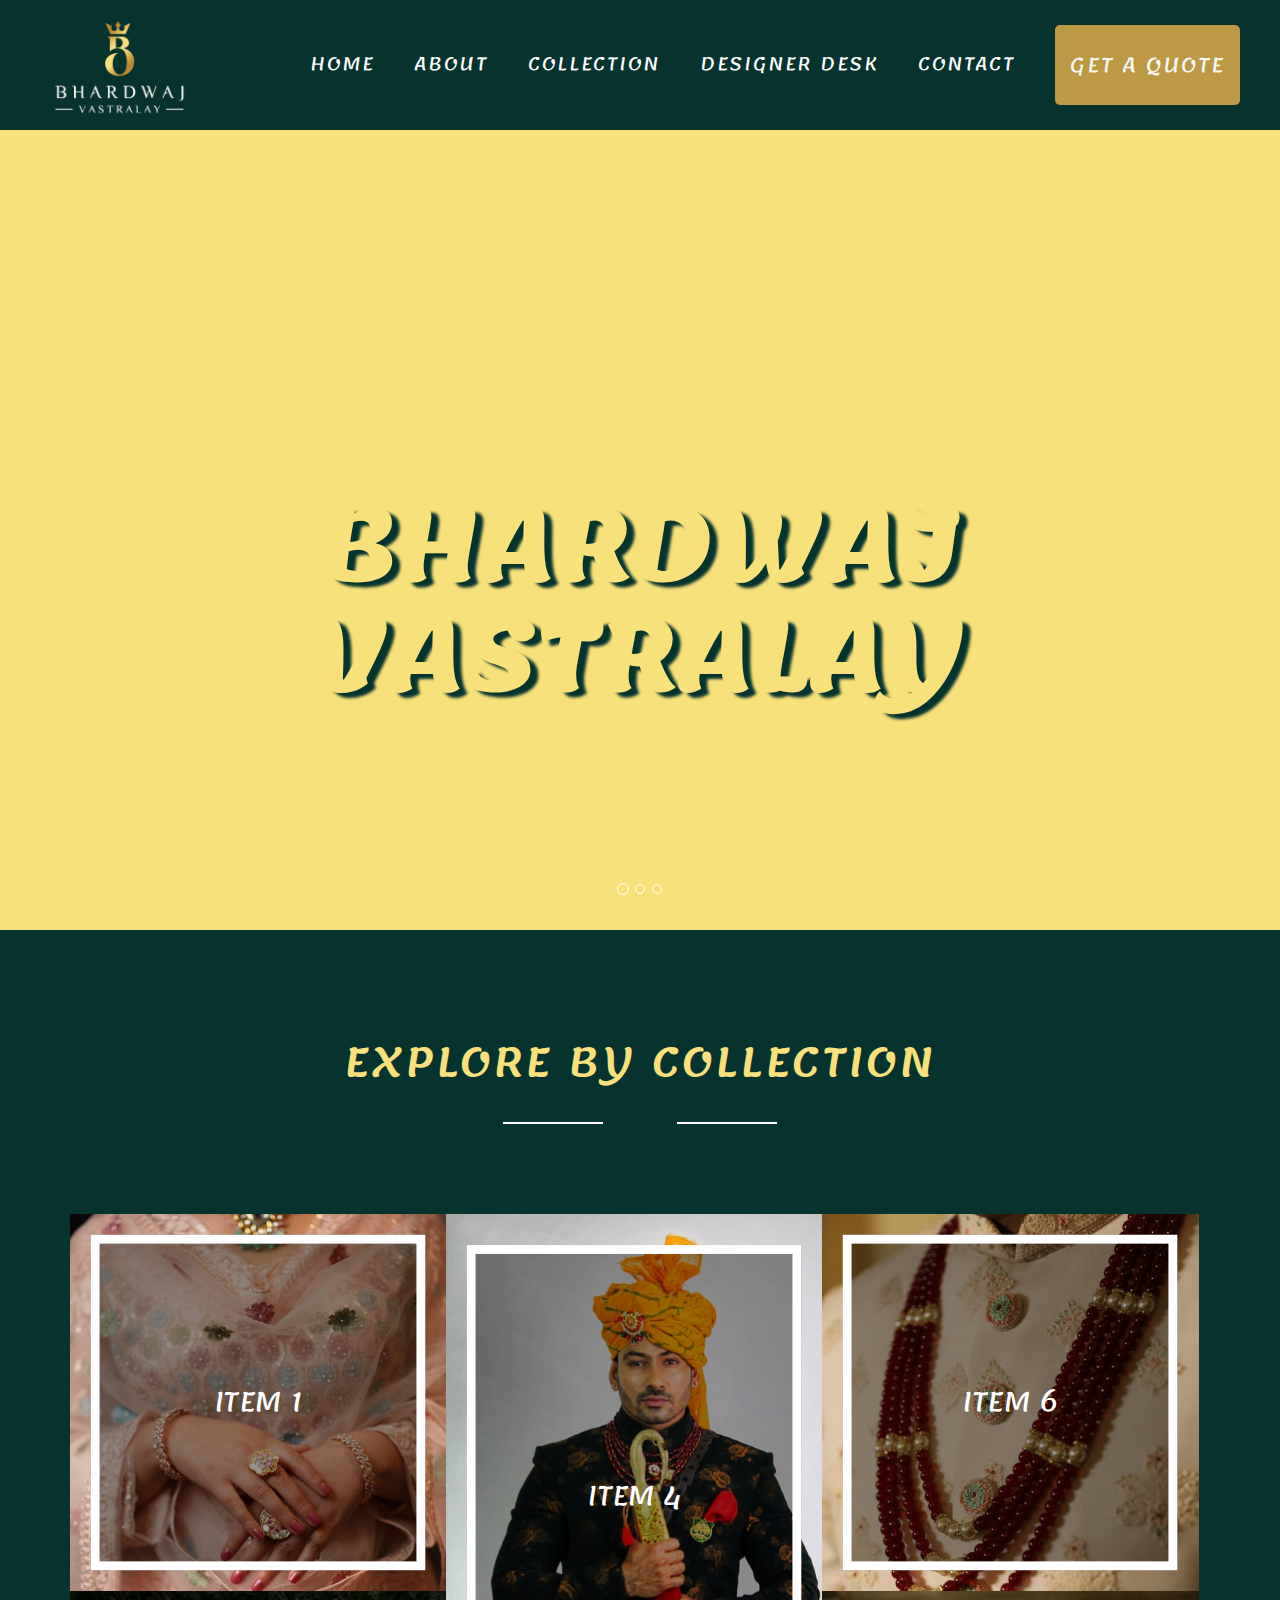
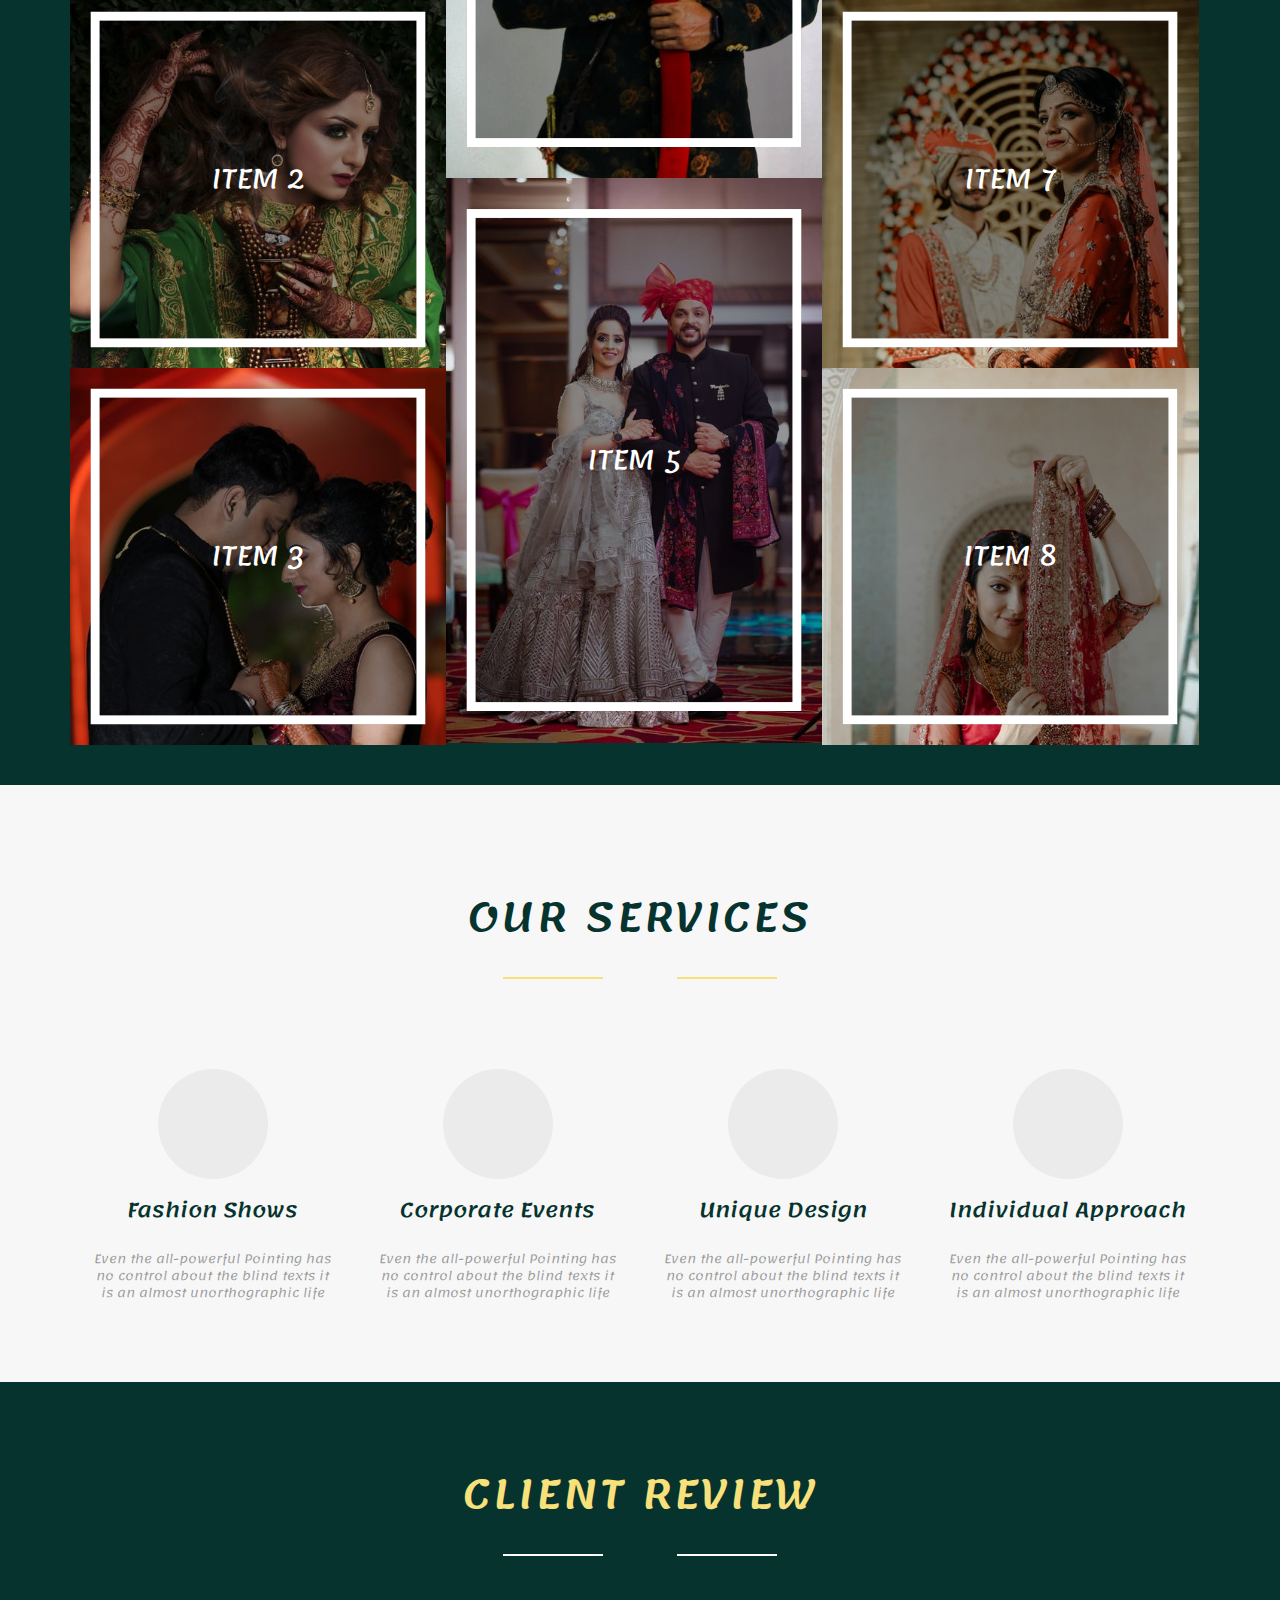
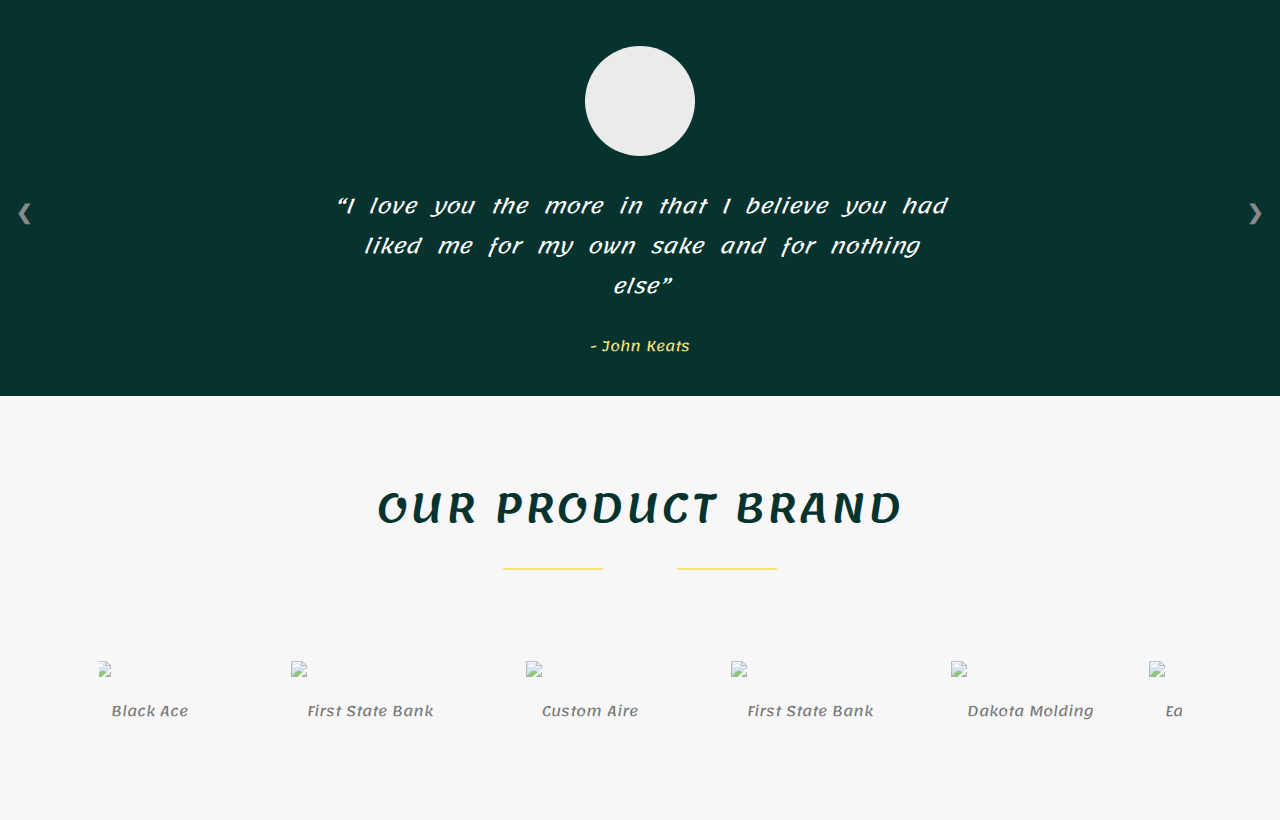
==== index.html @ e8a40633 "new" ====
<!DOCTYPE html>
<html lang="en">
<head>
    <meta charset="UTF-8">
    <meta http-equiv="X-UA-Compatible" content="IE=edge">
    <meta name="viewport" content="width=device-width, initial-scale=1.0">
    <title>Home </title>
        <!-- Bootstrap Core CSS -->
       
    <link rel="stylesheet" href="css/style.css">
    <link href="css/bootstrap.css" rel="stylesheet">

    <!-- Custom CSS -->
    <link href="css/full-slider.css" rel="stylesheet">
    <link href="https://fonts.googleapis.com/css2?family=Lemonada:wght@600&display=swap" rel="stylesheet">
    <link rel="stylesheet" href="https://cdnjs.cloudflare.com/ajax/libs/font-awesome/5.15.3/css/all.min.css" integrity="sha512-iBBXm8fW90+nuLcSKlbmrPcLa0OT92xO1BIsZ+ywDWZCvqsWgccV3gFoRBv0z+8dLJgyAHIhR35VZc2oM/gI1w==" crossorigin="anonymous" referrerpolicy="no-referrer" />
</head>
<body>

       
          <header class="header-wrapper">
              <div class="logo-section">
                  <a href="#">
                      <img src="img/logo.png" class="logo"  alt="Bhardwaj- Vastralay">
                  </a>
              </div>
              <nav>
                  <ul>
                      <li><a href="#">Home</a></li>
                      <li><a href="#">About</a></li>
                      <li><a href="#">Collection</a></li>
                      <li><a href="#">Designer Desk</a></li>
                      <li><a href="#">Contact </a></li>
                      <li><a href="#" class="btn-quotes">GET A QUOTE</a></li>
                      
                  </ul>
              </nav>
              
          </header>
          <section id="myCarousel" class="carousel slide">
           
                <!-- Indicators -->
                <ol class="carousel-indicators">
                    <li data-target="#myCarousel" data-slide-to="0" class="active"></li>
                    <li data-target="#myCarousel" data-slide-to="1"></li>
                    <li data-target="#myCarousel" data-slide-to="2"></li>
                </ol>
        
                <!-- Wrapper for Slides -->
                <div class="carousel-inner">
                    <div class="item active">
                        <!-- Set the first background image using inline CSS below. -->
                        <div class="fill" style="background-image:url('https://www.shahnawaab.in/wp-content/uploads/2020/09/DX_8166-final.jpg');"></div>
                        <div class="carousel-caption">
                            <h2>Bhardwaj Vastralay</h2>
                        </div>
                    </div>
                    <div class="item">
                        <!-- Set the second background image using inline CSS below. -->
                        <div class="fill" style="background-image:url('https://www.bharatreshma.com/shop-new/Uploads/banner/horizontal/BWIMGBanner_1613567969.jpg');"></div>
                        <div class="carousel-caption">
                            <h2>Bhardwaj Vastralay</h2>
                        </div>
                    </div>
                    <div class="item">
                        <!-- Set the third background image using inline CSS below. -->
                        <div class="fill" style="background-image:url('https://www.bharatreshma.com/shop-new/Uploads/banner/horizontal/BWIMGBanner_1613567939.jpg');"></div>
                        <div class="carousel-caption">
                            <h2>Bhardwaj Vastralay</h2>
                        </div>
                    </div>
                </div>
        
                <!-- Controls -->
                <a class="left carousel-control" href="#myCarousel" data-slide="prev">
                    <span class="icon-prev"></span>
                </a>
                <a class="right carousel-control" href="#myCarousel" data-slide="next">
                    <span class="icon-next"></span>
                </a>
        
        
        
          </section>

          <section class="all-collection">
            <div class="container">
                <div class="heading">
                    <h1>Explore BY Collection</h1>
                </div>
                <div class="box-collection">
                    <div class="row1">
                        <div class="itemss" data-name="items">
                            <img src="img/one.jpeg">
                            <div class="content">Item 1</div>
                        </div>
                        <div class="itemss">
                            <img src="img/fifteen.jpeg">
                            <div class="content">Item 2</div>
                        </div>
                        <div class="itemss">
                            <img src="img/six.jpeg">
                            <div class="content">Item 3</div>
                        </div>
                    </div>
                    <div class="row2">
                        <div class="itemss">
                            <img src="img/two.jpeg">
                            <div class="content">Item 4</div>
                        </div>
                        <div class="itemss">
                            <img src="img/seven.jpeg">
                            <div class="content">Item 5</div>
                        </div>
                        
                    </div>
                    <div class="row3">
                        <div class="itemss">
                            <img src="img/three.jpeg">
                            <div class="content">Item 6</div>
                        </div>
                        <div class="itemss">
                            <img src="img/thirteen.jpeg">
                            <div class="content">Item 7</div>
                        </div>
                        <div class="itemss">
                            <img src="img/nine.jpeg">
                            <div class="content">Item 8</div>
                        </div>
                    </div>
                    
                </div>
            </div>
            
          </section>
          <section class="service">
            <div class="container">
                <div class="heading">
                    <h1>Our Services</h1>
                </div>
                <div class="box-service">
                    <div class="box-size-service">
                        <i class="fab fa-canadian-maple-leaf"></i>
                        <h3>Fashion Shows</h3>
                        <p>Even the all-powerful Pointing has no control about the blind texts it is an almost unorthographic life</p>
                    </div>
                    <div class="box-size-service">
                        <i class="fab fa-elementor"></i>
                        <h3>Corporate Events</h3>
                        <p>Even the all-powerful Pointing has no control about the blind texts it is an almost unorthographic life</p>
                    </div>
                    <div class="box-size-service">
                        <i class="fas fa-allergies"></i>
                        <h3>Unique Design</h3>
                        <p>Even the all-powerful Pointing has no control about the blind texts it is an almost unorthographic life</p>
                        
                    </div>
                    <div class="box-size-service">
                        <i class="fas fa-graduation-cap"></i>
                        <h3>Individual Approach</h3>
                        <p>Even the all-powerful Pointing has no control about the blind texts it is an almost unorthographic life</p>
                        
                    </div>
                </div>
            </div>
            </section>

            <div class="slideshow-container">
                <div class="container">
                    <div class="heading">
                        <h1>Client Review</h1>
                    </div>
                <div class="mySlides">
                    <i class="fas fa-users"></i>
                  <q>I love you the more in that I believe you had liked me for my own sake and for nothing else</q>
                  <p class="author">- John Keats</p>
                </div>
                
                <div class="mySlides">
                    <i class="fas fa-users"></i>
                  <q>But man is not made for defeat. A man can be destroyed but not defeated.</q>
                  <p class="author">- Ernest Hemingway</p>
                </div>
                
                <div class="mySlides">
                    <i class="fas fa-users"></i>
                  <q>I have not failed. I've just found 10,000 ways that won't work.</q>
                  <p class="author">- Thomas A. Edison</p>
                </div>
                
                <a class="prev" onclick="plusSlides(-1)">❮</a>
                <a class="next" onclick="plusSlides(1)">❯</a>
                
                </div>
                
                <!-- <div class="dot-container">
                  <span class="dot" onclick="currentSlide(1)"></span> 
                  <span class="dot" onclick="currentSlide(2)"></span> 
                  <span class="dot" onclick="currentSlide(3)"></span> 
                </div> -->
                </div>
                <div id="clients">
                    <div class="container">
                        <div class="heading">
                            <h1>Our product brand</h1>
                        </div>
                    <div class="clients-wrap">
                      <ul id="clients-list" class="clearfix">
                        <li>
                          <img src="https://www.shahnawaab.in/wp-content/uploads/2020/09/zegna.jpg" alt="Black Ace">
                        </li>
                        <li>
                          <img src="https://www.shahnawaab.in/wp-content/uploads/2020/09/VERCELLI.jpg" alt="First State Bank">
                        </li>
                        <li>
                          <img src="https://www.shahnawaab.in/wp-content/uploads/2020/09/SOLINO.jpg" alt="Custom Aire">
                        </li>
                        <li>
                          <img src="https://www.shahnawaab.in/wp-content/uploads/2020/09/Scabal_logo.jpg" alt="First State Bank">
                        </li>
                        <li>
                          <img src="https://www.shahnawaab.in/wp-content/uploads/2020/09/reda.jpg" alt="Dakota Molding">
                        </li>
                        
                        <li>
                          <img src="https://www.shahnawaab.in/wp-content/uploads/2020/09/ABSOLUTO.jpg" alt="Eastbay Campground">
                        </li>
                        <li>
                          <img src="https://www.shahnawaab.in/wp-content/uploads/2020/09/CADINI-INDIA.jpg" alt="First State Bank">
                        </li>
                        <li>
                          <img src="https://www.shahnawaab.in/wp-content/uploads/2020/09/GRADO.jpg" alt="First State Bank">
                        </li>
                        
                      </ul>
                      </div>
                    </div>
                    <!-- @end .clients-wrap -->
                  </div>
                  <!-- @end #clients -->
                  <script src="https://ajax.googleapis.com/ajax/libs/jquery/1.11.1/jquery.min.js"></script>
                  <script>
                      $(function() {
  // vars for clients list carousel
  // http://stackoverflow.com/questions/6759494/jquery-function-definition-in-a-carousel-script
  var $clientcarousel = $('#clients-list');
  var clients = $clientcarousel.children().length;
  var clientwidth = (clients * 220); // 140px width for each client item 
  $clientcarousel.css('width', clientwidth);

  var rotating = true;
  var clientspeed = 0;
  var seeclients = setInterval(rotateClients, clientspeed);

  $(document).on({
    mouseenter: function() {
      rotating = false; // turn off rotation when hovering
    },
    mouseleave: function() {
      rotating = true;
    }
  }, '#clients');

  function rotateClients() {
    if (rotating != false) {
      var $first = $('#clients-list li:first');
      $first.animate({
        'margin-left': '-220px'
      }, 2000, function() {
        $first.remove().css({
          'margin-left': '0px'
        });
        $('#clients-list li:last').after($first);
      });
    }
  }
});
                  </script>

                <script>
                var slideIndex = 1;
                showSlides(slideIndex);
                
                function plusSlides(n) {
                  showSlides(slideIndex += n);
                }
                
                function currentSlide(n) {
                  showSlides(slideIndex = n);
                }
                
                function showSlides(n) {
                  var i;
                  var slides = document.getElementsByClassName("mySlides");
                  var dots = document.getElementsByClassName("dot");
                  if (n > slides.length) {slideIndex = 1}    
                  if (n < 1) {slideIndex = slides.length}
                  for (i = 0; i < slides.length; i++) {
                      slides[i].style.display = "none";  
                  }
                  for (i = 0; i < dots.length; i++) {
                      dots[i].className = dots[i].className.replace(" active", "");
                  }
                  slides[slideIndex-1].style.display = "flex";  
                  dots[slideIndex-1].className += " active";
                }
                </script>
       
          <script src="js/jquery.js"></script>

          <!-- Bootstrap Core JavaScript -->
          <script src="js/bootstrap.js"></script>
      
          <!-- Script to Activate the Carousel -->
          <script>
          $('.carousel').carousel({
              interval: 20000 //changes the speed
          })
          </script>
</body>
</html>
---- css/style.css ----
*{ margin: 0; padding: 0; box-sizing: border-box;}
@import url('https://fonts.googleapis.com/css2?family=El+Messiri&display=swap');
/* font-family: 'El Messiri'; */
html,body{ font-size: 62.5%;font-family: 'Lemonada', cursive !important;}
:root{
    --whiteColor :#fff;
}
.conrainer{ width: 100vw; position: relative;}
.header-wrapper{ width: 100%; margin: auto; background:#06332e; padding: 0 2rem; 
display: flex;height: 13rem;}
.logo-section {  width: 20%;  display: flex;   align-items: center;}
.logo-section img{ width:auto; height:12rem; }
nav{ width: 80%; height: 100%;}
nav ul{ display: flex; justify-content:flex-end; align-items: center;
width:100%; height: 100%; list-style: none; }
nav ul li{ padding: 0 2rem;}
nav ul li a{ color: #fff; text-decoration: none; text-transform: uppercase;
font-size: 1.8rem; letter-spacing: 2px;}
nav ul li a:hover{color:#f8e07b; text-decoration: none;}
.btn-quotes { border-radius:.5rem;
    padding: 2rem 1.5rem;color:#f7f7f7;
    background: #bd9945; font-size: 2rem;
}
.btn-quotes:hover{ background: #bb8507 ; color: #fff; text-decoration: none;

}
.all-collection{ width:100%; padding: 9rem 2rem 2rem; background: #06332e;}
.all-collection .heading{ width:100%; position:relative;}
.all-collection .heading:before{  position: absolute; bottom: -3rem;
 left:50%; transform: translateX(-50%); 
font-family: "Font Awesome 5 Free"; font-weight: 900; content: "\f3a5"; color: #fff;
font-size: 4rem; }
.all-collection .heading  h1{ color: #f8e07b; text-align: center;
text-transform: uppercase; font-size: 4rem; letter-spacing: .3rem; position:relative;
padding-bottom: 4rem;}
.all-collection .heading  h1:before{ content: ''; bottom: 0; position: absolute;
left:38%; width:10rem; height: .2rem; background: #fff;}
.all-collection .heading  h1:after{ content: ''; bottom: 0; position: absolute;
    right:38%; width:10rem; height: .2rem; background: #fff;}


    .box-collection{ width:100%; position: relative; padding:8rem 0 2rem;
    display: flex;}
    .box-collection .row1,.box-collection .row2,.box-collection .row3{ width:33%;}
    .box-collection .row1 .itemss { position: relative;
        width: 100%;
        overflow: hidden;
        height:37.7rem;
    }
    .box-collection .row1 .itemss img { width:100%; height: auto; transition: all .2s;
    cursor:pointer; position: relative;}
    .box-collection .row1 .itemss .content {
        position: absolute;
        width: 100%;
        height: 100%;
        left: 0;
        top: 0;
        border: 1rem solid #fff;
        z-index: 2;
        transform: scale(.89);
        background: rgba(0,0,0,0.4);
        cursor: pointer;
        transition: all .3s;
        color: #fff;
        font-size: 3rem;
        display: flex;
        align-items: center;
        justify-content: center;
        text-transform: uppercase;
    }
     .box-collection .row1 .itemss:hover  .content{ transform: translateX(-100%); }
     .box-collection .row2 .itemss { position: relative;
        width: 100%;
        overflow: hidden;
       
    }
    .box-collection .row2 .itemss img { width:100%; height: auto; transition: all .2s;
        cursor:pointer;}
        .box-collection .row2 .itemss .content {
            position: absolute;
            width: 100%;
            height: 100%;
            left: 0;
            top: 0;
            border: 1rem solid #fff;
            z-index: 2;
            transform: scale(.89);
            background: rgba(0,0,0,0.4);
            cursor: pointer;
            transition: all .3s;
            color: #fff;
            font-size: 3rem;
            display: flex;
            align-items: center;
            justify-content: center;
            text-transform: uppercase;
        }
         .box-collection .row2 .itemss:hover  .content{ transform: translateY(-100%); }
    .box-collection .row3 .itemss { position: relative;
        width: 100%;
        overflow: hidden;
        height:37.7rem;
    }
    .box-collection .row3 .itemss img { width:100%; height: auto; transition: all .2s;
        cursor:pointer;}
        .box-collection .row3 .itemss .content {
            position: absolute;
            width: 100%;
            height: 100%;
            left: 0;
            top: 0;
            border: 1rem solid #fff;
            z-index: 2;
            transform: scale(.89);
            background: rgba(0,0,0,0.4);
            cursor: pointer;
            transition: all .3s;
            color: #fff;
            font-size: 3rem;
            display: flex;
            align-items: center;
            justify-content: center;
            text-transform: uppercase;
        }
         .box-collection .row3 .itemss:hover  .content{ transform: translateX(100%); }
    .box-collection img:hover{ transform: scale(1.5);}


    .service{ width:100%; padding: 9rem 2rem 2rem; background: #f7f7f7;}
.service .heading{ width:100%; position:relative;}
.service .heading:before{  position: absolute; bottom: -3rem;
 left:50%; transform: translateX(-50%); 
font-family: "Font Awesome 5 Free"; font-weight: 900; content: "\f3a5"; color: #f8e07b;
font-size: 4rem; }
.service .heading  h1{ color: #06332e; text-align: center;
text-transform: uppercase; font-size: 4rem; letter-spacing: .3rem; position:relative;
padding-bottom: 4rem;}
.service .heading  h1:before{ content: ''; bottom: 0; position: absolute;
left:38%; width:10rem; height: .2rem; background: #f8e07b;}
.service .heading  h1:after{ content: ''; bottom: 0; position: absolute;
    right:38%; width:10rem; height: .2rem; background: #f8e07b;}

    .box-service{ width:100%; display: flex;}
    .box-service .box-size-service {
        width: 25%;
        display: flex;
        /* justify-content: center; */
        flex-direction: column;
        align-items: center;
        margin: 8rem 0 3rem;
        cursor: pointer;
    }
    .box-service .box-size-service:hover i{ background:#06332e; color: #fff;}
    .box-service .box-size-service i {
        font-size: 4rem;
        background: #ebebeb;
        width: 11rem;
        height: 11rem;
        border-radius: 50%;
        display: flex;
        align-items: center;
        justify-content: center;
        transition: all .2s;
    }
    .box-service .box-size-service h3 {
        font-size: 2rem;
        color: #06332e;
    }
    .box-service .box-size-service p {
        font-size: 1.2rem;
        padding: 2rem;
        text-align: center;
        font-weight: lighter;
        color: #999;
    }


    /* Slideshow container */
    .slideshow-container {
        position: relative;
        background: #06332e;
        padding: 7rem 0 3rem;
    }
    .slideshow-container .heading{ width:100%; position:relative;}
    .slideshow-container .heading:before{  position: absolute; bottom: -3rem;
 left:50%; transform: translateX(-50%); 
font-family: "Font Awesome 5 Free"; font-weight: 900; content: "\f3a5"; color: #f8e07b;
font-size: 4rem; }
.slideshow-container .heading  h1{ color: #f8e07b; text-align: center;
text-transform: uppercase; font-size: 4rem; letter-spacing: .3rem; position:relative;
padding-bottom: 4rem;}
.slideshow-container .heading  h1:before{ content: ''; bottom: 0; position: absolute;
left:38%; width:10rem; height: .2rem; background: #fff;}
.slideshow-container .heading  h1:after{ content: ''; bottom: 0; position: absolute;
    right:38%; width:10rem; height: .2rem; background: #fff;}


/* Slides */
.mySlides {
    display: none;
    padding: 8rem 0 0;
    text-align: center;
    color: #fff;
    justify-content: center;
    flex-direction: column;
    align-items: center;
    
}
.mySlides i{ font-size: 4rem;
    background: #ebebeb;
    width: 11rem;
    height: 11rem;
    border-radius: 50%;
    display: flex;
    align-items: center;
    justify-content: center;
    transition: all .2s;
    color:#06332e;
}
.mySlides q{line-height: 2; font-size: 2rem; word-spacing: 1rem;
    padding: 3rem 26rem;}
    .mySlides p{ color: #f8e07b;}

/* Next & previous buttons */
.prev, .next {
  cursor: pointer;
  position: absolute;
  top: 70%;
  width: auto;
  margin-top: -30px;
  padding: 16px;
  color: #888;
  font-weight: bold;
  font-size: 20px;
  border-radius: 0 3px 3px 0;
  user-select: none;
 
 
}

/* Position the "next button" to the right */
.next {
  position: absolute;
  right: 0;
  border-radius: 3px 0 0 3px;
}
.prev {
    position: absolute;
    left: 0;
    border-radius: 3px 0 0 3px;
  }

/* On hover, add a black background color with a little bit see-through */
.prev:hover, .next:hover {
  background-color:#f8e07b;
  color: white;
}

/* The dot/bullet/indicator container */
.dot-container {
    text-align: center;
    padding: 20px;
   
}

/* The dots/bullets/indicators */
.dot {
  cursor: pointer;
  height: 15px;
  width: 15px;
  margin: 0 2px;
  background-color: #bbb;
  border-radius: 50%;
  display: inline-block;
  transition: background-color 0.6s ease;
}

/* Add a background color to the active dot/circle */
.active, .dot:hover {
  background-color: #f8e07b !important;
  z-index: 2;
}

/* Add an italic font style to all quotes */
q {font-style: italic;}

/*Logo carousel*/

  #clients {
    position: relative;
    background: #f7f7f7;
    padding: 7rem 0 3rem;
}
#clients .heading{ width:100%; position:relative;}
#clients .heading:before{  position: absolute; bottom: -3rem;
left:50%; transform: translateX(-50%); 
font-family: "Font Awesome 5 Free"; font-weight: 900; content: "\f3a5"; color: #f8e07b;
font-size: 4rem; }
#clients .heading  h1{ color: #06332e; text-align: center;
text-transform: uppercase; font-size: 4rem; letter-spacing: .3rem; position:relative;
padding-bottom: 4rem;}
#clients .heading  h1:before{ content: ''; bottom: 0; position: absolute;
left:38%; width:10rem; height: .2rem; background: #f8e07b;}
#clients .heading  h1:after{ content: ''; bottom: 0; position: absolute;
right:38%; width:10rem; height: .2rem; background: #f8e07b;}

  #clients .clients-wrap {
    display: block;
    width: 95%;
    margin: 0 auto;
    overflow: hidden;
  }
  #clients .clients-wrap ul {
    display: block;
    list-style: none;
    position: relative;
    margin-left: auto;
    margin-right: auto;
    padding: 8rem 0 2rem;
}
  #clients .clients-wrap ul li {
    display: block;
    float: left;
    position: relative;
    width: 220px;
    height: 100px;
    line-height: 100px;
    text-align: center;
  }
  #clients .clients-wrap ul li img {
    vertical-align: middle;
    max-width: 100%;
    max-height: 100%;
    -webkit-transition: 0 linear left;
    -moz-transition: 0 linear left;
    transition: 0 linear left;
    -ms-filter: "progid:DXImageTransform.Microsoft.Alpha(Opacity=65)";
    filter: alpha(opacity=65);
    opacity: 0.65;
  }
  #clients .clients-wrap ul li img:hover {
    -ms-filter: "progid:DXImageTransform.Microsoft.Alpha(Opacity=100)";
    filter: alpha(opacity=100);
    opacity: 1.0;
  }
---- css/full-slider.css ----
.carousel,
.item,
.active {
    height:100%;
}

.carousel-inner {
  
 height:calc(100vh - 10rem);
}



.fill {
    width: 100%;
    height: 100%;
    background-position: top;
    -webkit-background-size: cover;
    -moz-background-size: cover;
    background-size: cover;
    -o-background-size: cover;
}
.carousel-caption { width:100%;
    right: 20%;
    left: 50%;
    top: 40%;
    transform: translateX(-50%);
}
.carousel-caption h2{ font-size: 10rem; text-transform: uppercase; 
    color: #f8e07b; font-weight: bold; text-shadow: 8px 5px 3px #06332e;}
    .carousel-control {
       
        width: 4%;
        font-size: 7rem;
       
    }
    .carousel-control .glyphicon-chevron-left, .carousel-control .glyphicon-chevron-right,
     .carousel-control .icon-prev, .carousel-control .icon-next {
       
        font-size: 4rem;
    }
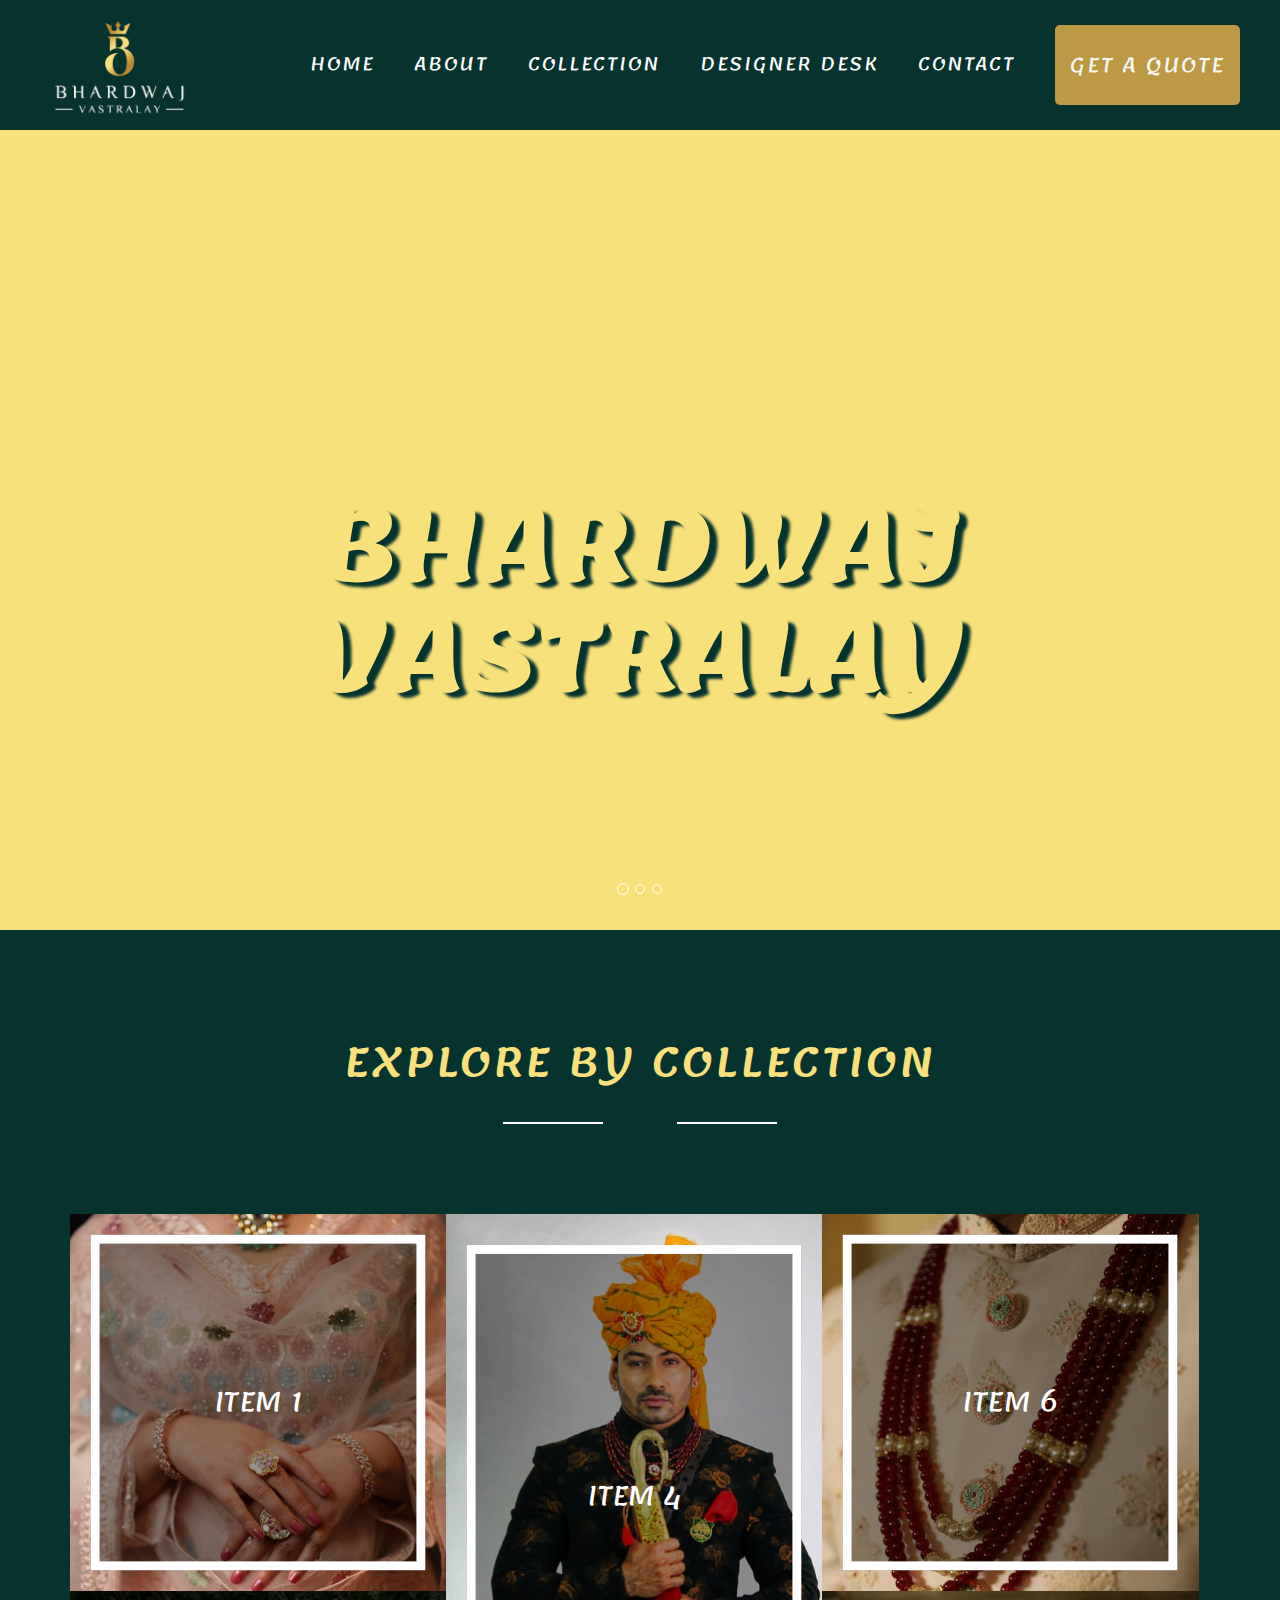
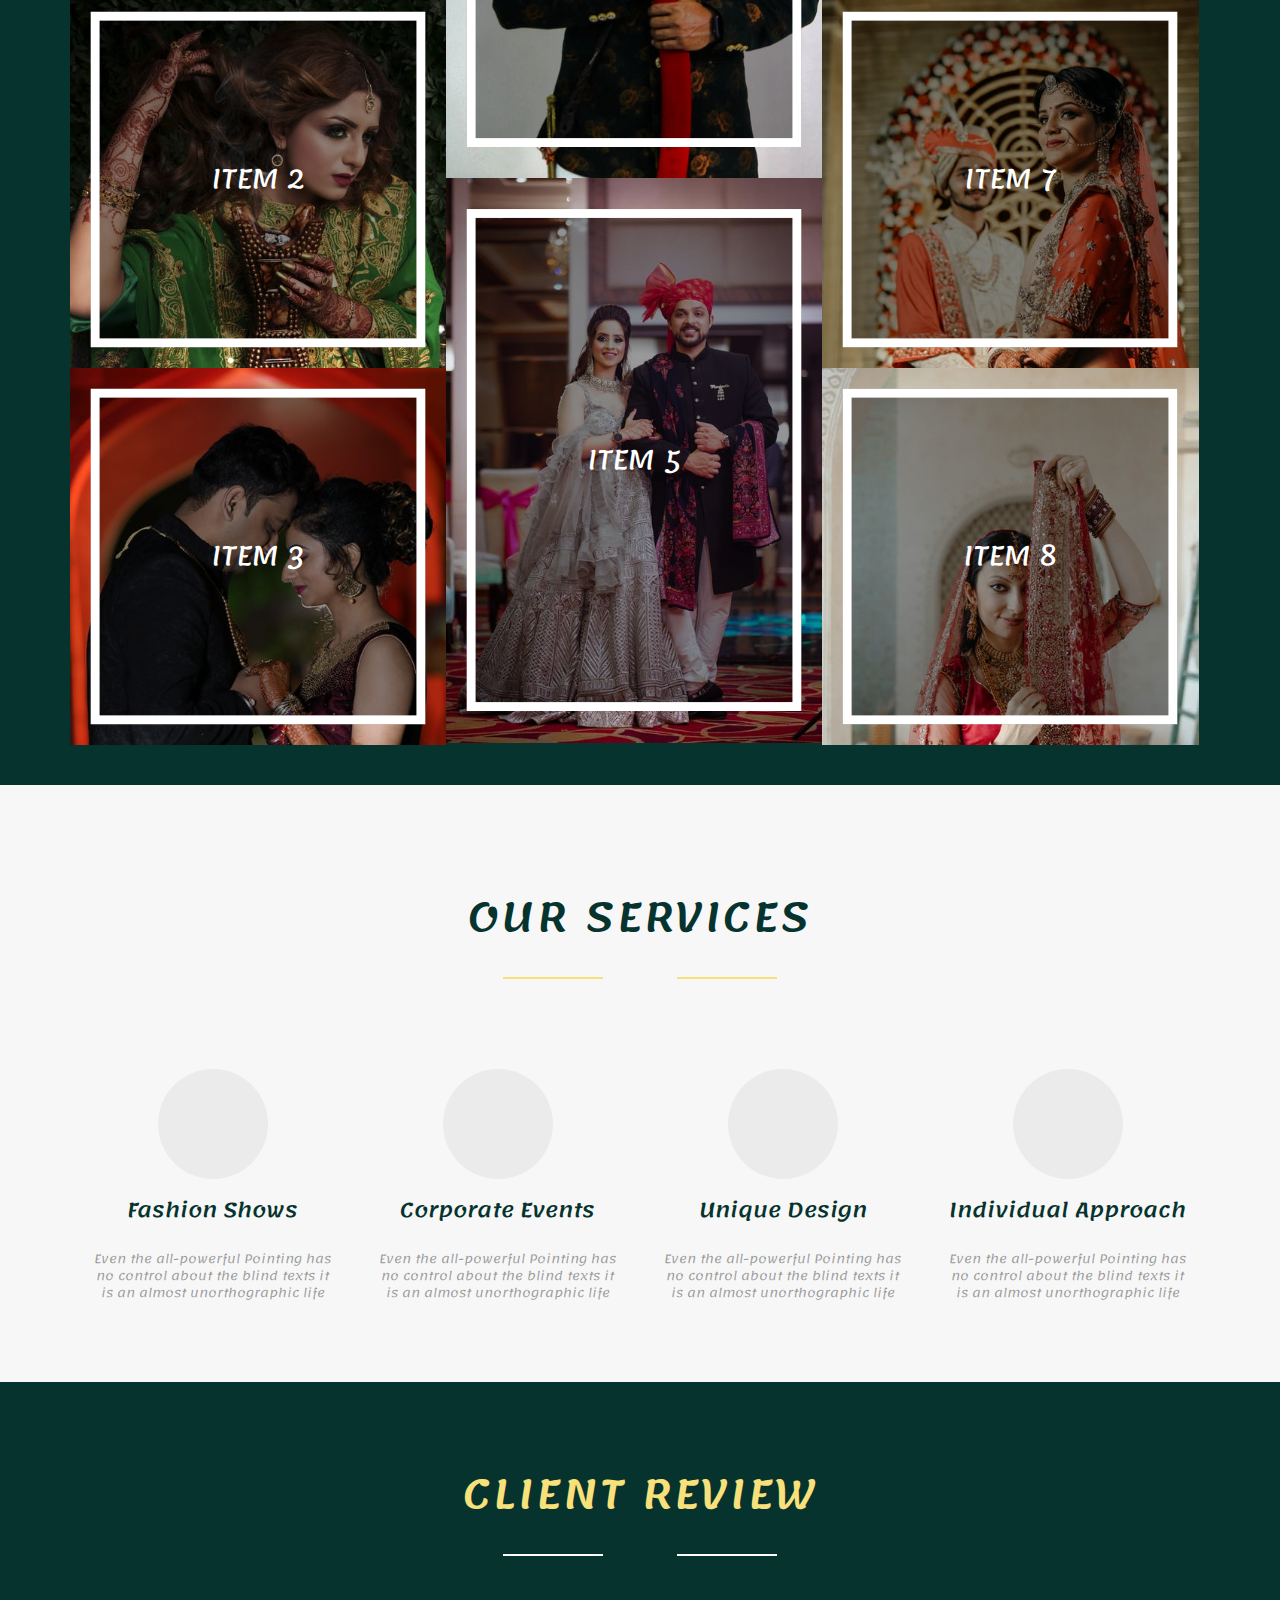
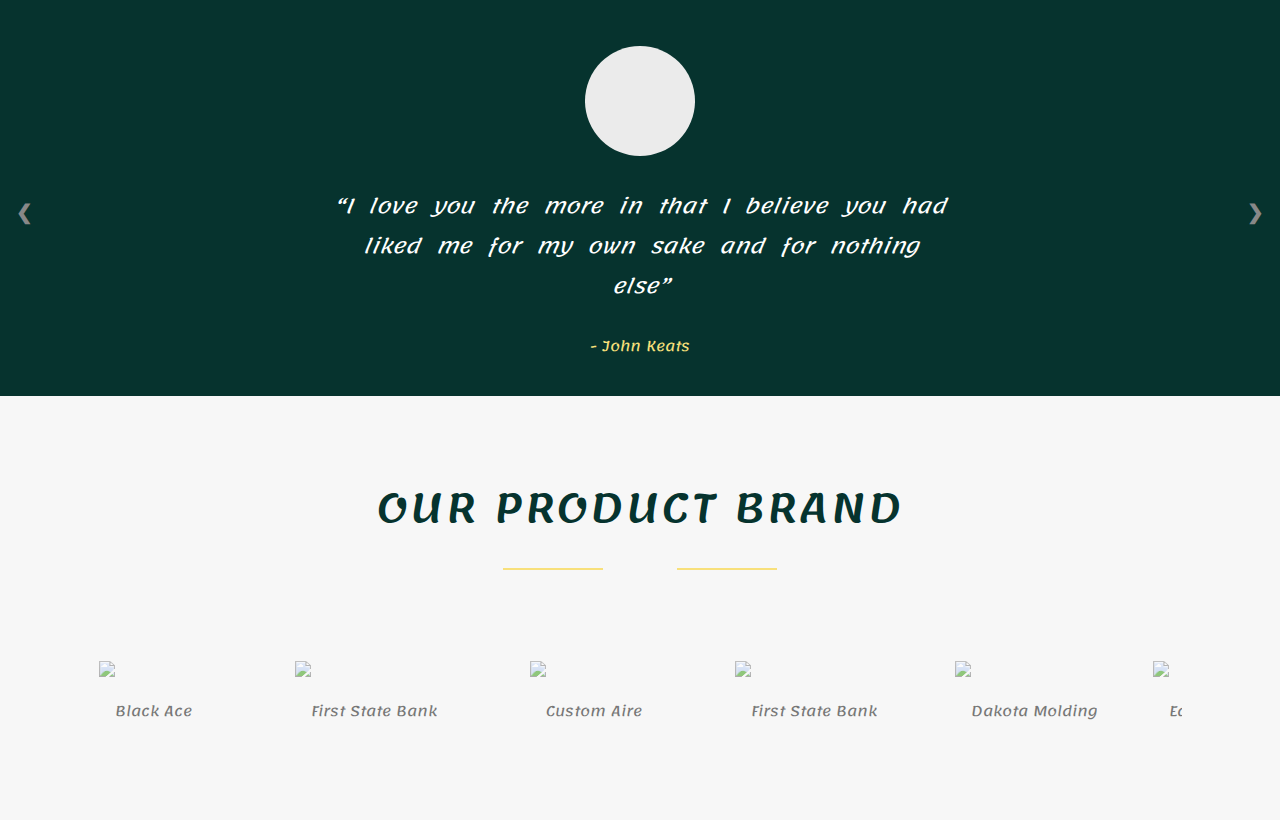
==== commit 8400b8c8: "updatre slider time" ====
--- a/index.html
+++ b/index.html
@@ -314,7 +314,7 @@
           <!-- Script to Activate the Carousel -->
           <script>
           $('.carousel').carousel({
-              interval: 20000 //changes the speed
+              interval: 2000 //changes the speed
           })
           </script>
 </body>
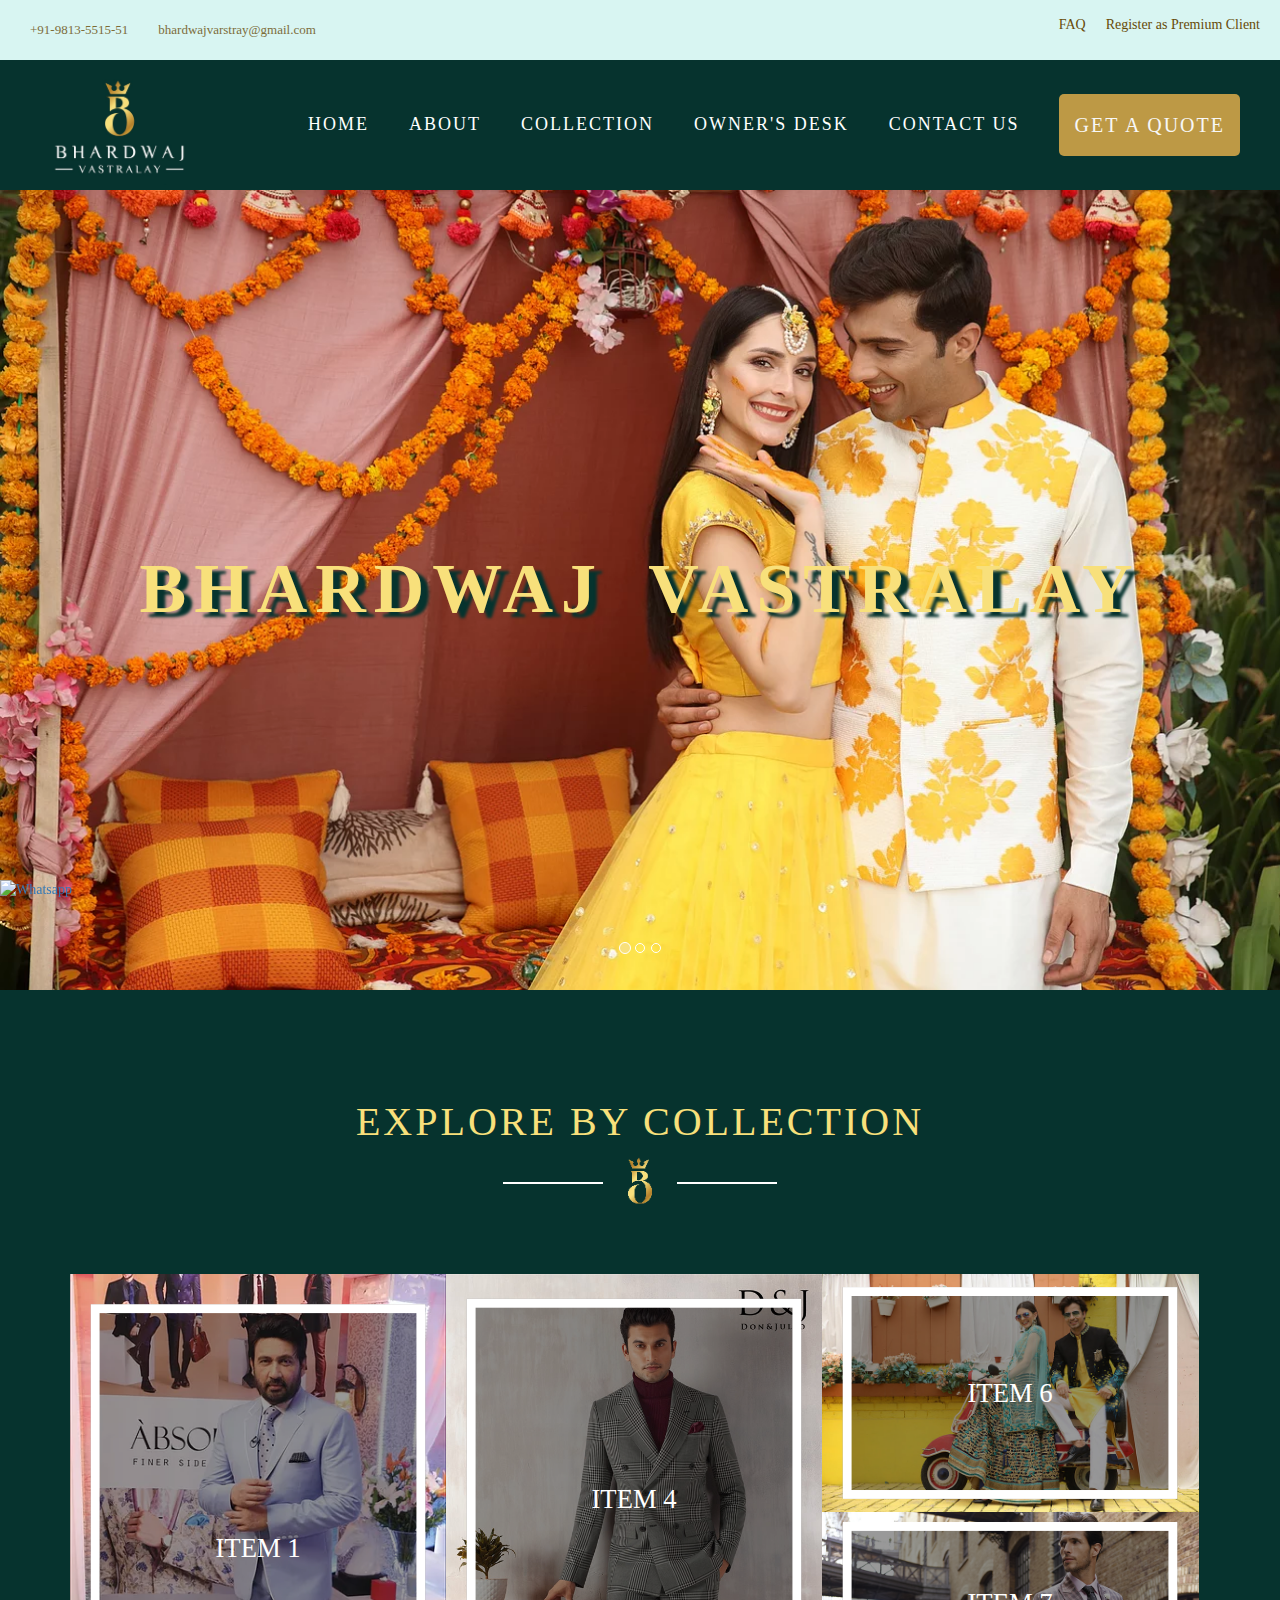
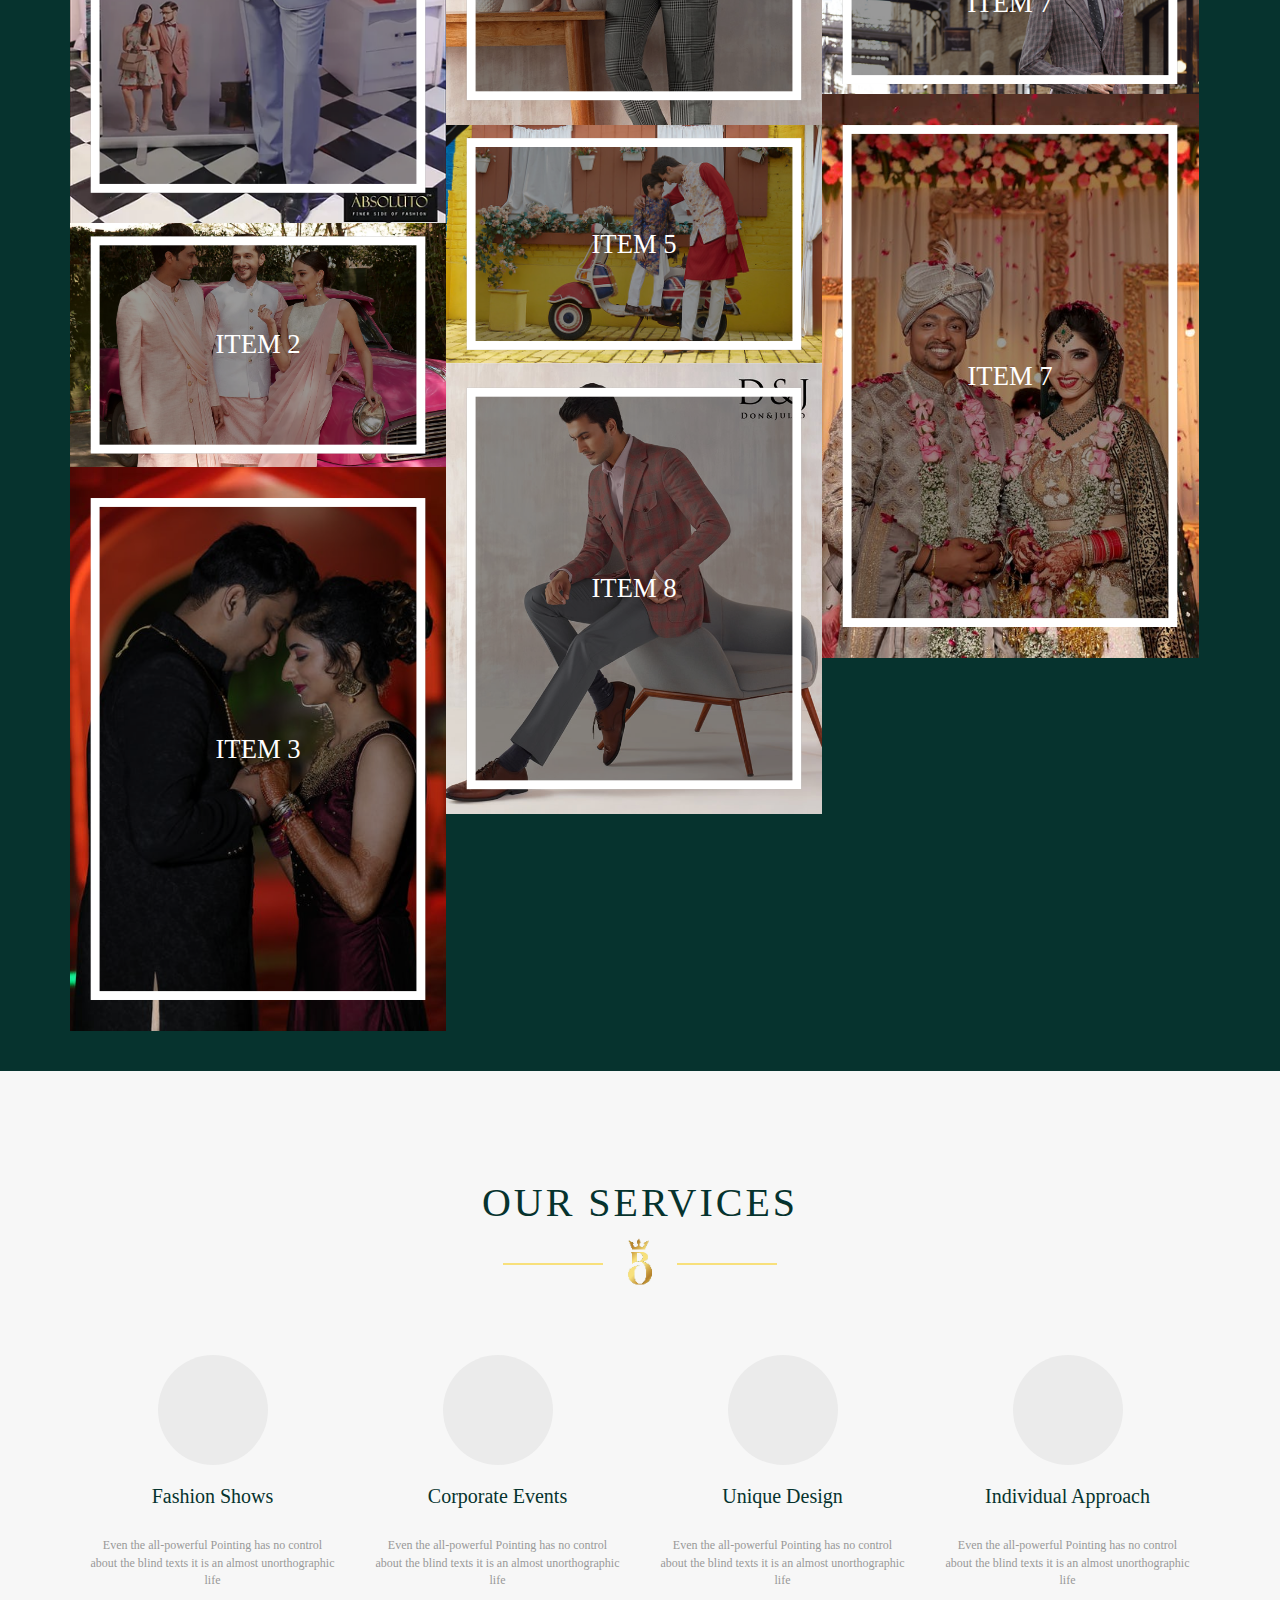
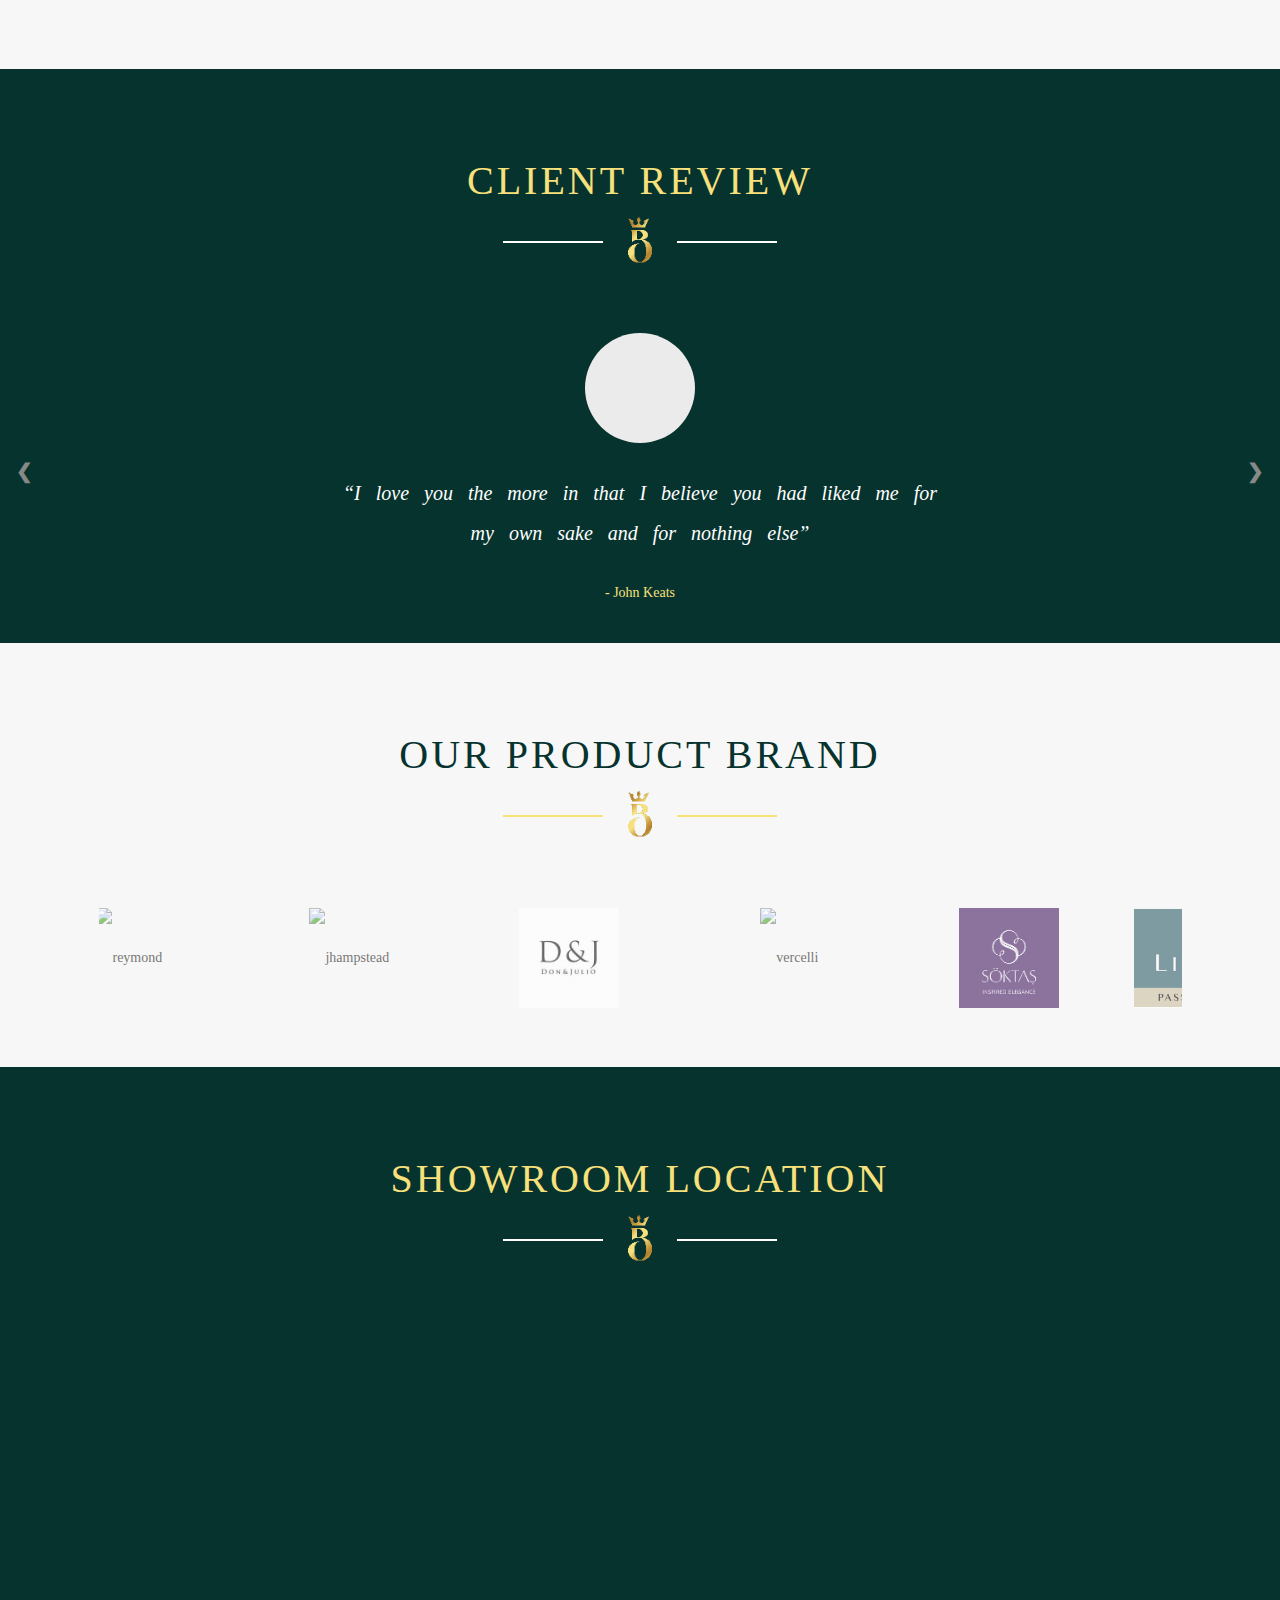
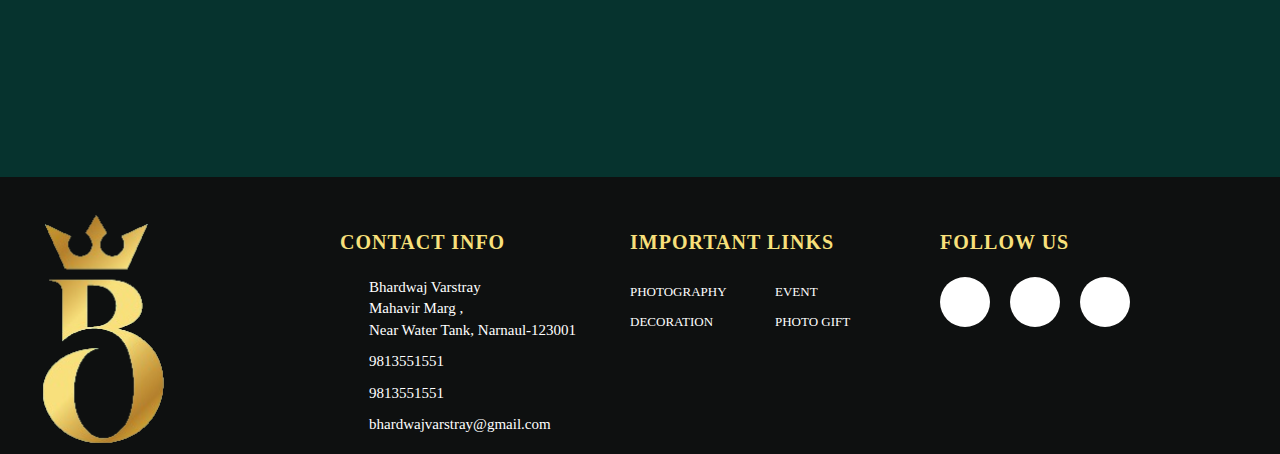
==== commit fda75c3b: "ok" ====
--- a/index.html
+++ b/index.html
@@ -12,12 +12,28 @@
 
     <!-- Custom CSS -->
     <link href="css/full-slider.css" rel="stylesheet">
-    <link href="https://fonts.googleapis.com/css2?family=Lemonada:wght@600&display=swap" rel="stylesheet">
+    <style>
+       </style>
+    <!-- <link href="https://fonts.googleapis.com/css2?family=Lemonada:wght@600&display=swap" rel="stylesheet"> -->
     <link rel="stylesheet" href="https://cdnjs.cloudflare.com/ajax/libs/font-awesome/5.15.3/css/all.min.css" integrity="sha512-iBBXm8fW90+nuLcSKlbmrPcLa0OT92xO1BIsZ+ywDWZCvqsWgccV3gFoRBv0z+8dLJgyAHIhR35VZc2oM/gI1w==" crossorigin="anonymous" referrerpolicy="no-referrer" />
 </head>
 <body>
 
-       
+       <div class="top">
+         <div class="top_l">
+           <ul>
+             <li><a href=""><i class="fas fa-phone-volume"></i><span>+91-9813-5515-51</span></a></li>
+             <li><a href=""><i class="far fa-envelope-open"></i><span>bhardwajvarstray@gmail.com</span></a></li>
+           </ul>
+         </div>
+         <div class="top_r">
+          <ul>
+            <li><a href=""><span>FAQ</span></a></li>
+            <li><a href=""><span>Register as Premium Client</span></a></li>
+          </ul>
+
+         </div>
+       </div>
           <header class="header-wrapper">
               <div class="logo-section">
                   <a href="#">
@@ -29,8 +45,8 @@
                       <li><a href="#">Home</a></li>
                       <li><a href="#">About</a></li>
                       <li><a href="#">Collection</a></li>
-                      <li><a href="#">Designer Desk</a></li>
-                      <li><a href="#">Contact </a></li>
+                      <li><a href="#">Owner's Desk</a></li>
+                      <li><a href="#">Contact Us</a></li>
                       <li><a href="#" class="btn-quotes">GET A QUOTE</a></li>
                       
                   </ul>
@@ -50,21 +66,21 @@
                 <div class="carousel-inner">
                     <div class="item active">
                         <!-- Set the first background image using inline CSS below. -->
-                        <div class="fill" style="background-image:url('https://www.shahnawaab.in/wp-content/uploads/2020/09/DX_8166-final.jpg');"></div>
+                        <div class="fill" style="background-image:url('img/slider.png');"></div>
                         <div class="carousel-caption">
                             <h2>Bhardwaj Vastralay</h2>
                         </div>
                     </div>
                     <div class="item">
                         <!-- Set the second background image using inline CSS below. -->
-                        <div class="fill" style="background-image:url('https://www.bharatreshma.com/shop-new/Uploads/banner/horizontal/BWIMGBanner_1613567969.jpg');"></div>
+                        <div class="fill" style="background-image:url('img/slider1.jpg');"></div>
                         <div class="carousel-caption">
                             <h2>Bhardwaj Vastralay</h2>
                         </div>
                     </div>
                     <div class="item">
                         <!-- Set the third background image using inline CSS below. -->
-                        <div class="fill" style="background-image:url('https://www.bharatreshma.com/shop-new/Uploads/banner/horizontal/BWIMGBanner_1613567939.jpg');"></div>
+                        <div class="fill" style="background-image:url('img/slider3.jpg');"></div>
                         <div class="carousel-caption">
                             <h2>Bhardwaj Vastralay</h2>
                         </div>
@@ -87,6 +103,7 @@
             <div class="container">
                 <div class="heading">
                     <h1>Explore BY Collection</h1>
+                    <div class="headdeco"><img src="img/head1.png"></div>
                 </div>
                 <div class="box-collection">
                     <div class="row1">
@@ -112,6 +129,10 @@
                             <img src="img/seven.jpeg">
                             <div class="content">Item 5</div>
                         </div>
+                        <div class="itemss">
+                          <img src="img/nine.jpeg">
+                          <div class="content">Item 8</div>
+                      </div>
                         
                     </div>
                     <div class="row3">
@@ -124,9 +145,10 @@
                             <div class="content">Item 7</div>
                         </div>
                         <div class="itemss">
-                            <img src="img/nine.jpeg">
-                            <div class="content">Item 8</div>
-                        </div>
+                          <img src="img/four.jpeg">
+                          <div class="content">Item 7</div>
+                        </div>
+                        
                     </div>
                     
                 </div>
@@ -137,6 +159,7 @@
             <div class="container">
                 <div class="heading">
                     <h1>Our Services</h1>
+                    <div class="headdeco"><img src="img/head1.png"></div>
                 </div>
                 <div class="box-service">
                     <div class="box-size-service">
@@ -169,6 +192,7 @@
                 <div class="container">
                     <div class="heading">
                         <h1>Client Review</h1>
+                        <div class="headdeco"><img src="img/head1.png"></div>
                     </div>
                 <div class="mySlides">
                     <i class="fas fa-users"></i>
@@ -203,34 +227,49 @@
                     <div class="container">
                         <div class="heading">
                             <h1>Our product brand</h1>
+                            <div class="headdeco"><img src="img/head1.png"></div>
                         </div>
                     <div class="clients-wrap">
                       <ul id="clients-list" class="clearfix">
                         <li>
-                          <img src="https://www.shahnawaab.in/wp-content/uploads/2020/09/zegna.jpg" alt="Black Ace">
-                        </li>
-                        <li>
-                          <img src="https://www.shahnawaab.in/wp-content/uploads/2020/09/VERCELLI.jpg" alt="First State Bank">
-                        </li>
-                        <li>
-                          <img src="https://www.shahnawaab.in/wp-content/uploads/2020/09/SOLINO.jpg" alt="Custom Aire">
-                        </li>
-                        <li>
-                          <img src="https://www.shahnawaab.in/wp-content/uploads/2020/09/Scabal_logo.jpg" alt="First State Bank">
-                        </li>
-                        <li>
-                          <img src="https://www.shahnawaab.in/wp-content/uploads/2020/09/reda.jpg" alt="Dakota Molding">
-                        </li>
-                        
-                        <li>
-                          <img src="https://www.shahnawaab.in/wp-content/uploads/2020/09/ABSOLUTO.jpg" alt="Eastbay Campground">
-                        </li>
-                        <li>
-                          <img src="https://www.shahnawaab.in/wp-content/uploads/2020/09/CADINI-INDIA.jpg" alt="First State Bank">
-                        </li>
-                        <li>
-                          <img src="https://www.shahnawaab.in/wp-content/uploads/2020/09/GRADO.jpg" alt="First State Bank">
-                        </li>
+                          <img src="https://www.raymond.in/sites/default/files/logo.png" alt="reymond">
+                        </li>
+                        <li>
+                          <img src="http://www.jhampstead.in/image/jh_logo.png" alt="jhampstead">
+                        </li>
+                        <li>
+                          <img src="img/d&j.jpg" alt="dnjfashion">
+                        </li>
+                        <li>
+                          <img src="http://www.vercelli.in/wp-content/uploads/2017/08/logo_306x88.png" alt="vercelli">
+                        </li>
+                        <li>
+                          <img src="img/soktas.png" alt="soktas">
+                        </li>
+                        
+                        <li>
+                          <img src="img/linenclub.png" alt="linenclub">
+                        </li>
+                        <li>
+                          <img src="https://www.monti.co.in/images/tessitura_monti_logo.png" alt="tessitura_monti">
+                        </li>
+                        <li>
+                          <img src="https://www.cadini.com/wp-content/uploads/2018/06/logo.png" alt="cadini">
+                        </li>
+                        <li>
+                          <img src="http://solinointernational.com/images/logo.png" alt="solinointernational">
+                        </li>
+                        <li>
+                          <img src="https://www.siyaram.com/assets/img/logo.png" alt="siyaram">
+                        </li>
+                        <li>
+                          <img src="https://www.textileinfomedia.com/img/ajvn/Ocm-India-Pvt-Ltd-1485781496-thumb.png" alt="OCM">
+                        </li>
+                        <li>
+                          <img src="img/mitwa.png" alt="Mitwa">
+                        </li>
+                        
+                        
                         
                       </ul>
                       </div>
@@ -238,6 +277,58 @@
                     <!-- @end .clients-wrap -->
                   </div>
                   <!-- @end #clients -->
+                  <div class="slideshow-container" style="clear: both;">
+                    <div class="container">
+                        <div class="heading">
+                            <h1>Showroom location</h1>
+                            <div class="headdeco"><img src="img/head1.png"></div>
+                        </div> 
+                        <br>
+                        <br>
+                  <iframe src="https://www.google.com/maps/embed?pb=!1m18!1m12!1m3!1d3521.1708544919925!2d76.10367821506958!3d28.04980738265119!2m3!1f0!2f0!3f0!3m2!1i1024!2i768!4f13.1!3m3!1m2!1s0x3912b57a6e382667%3A0xaea916eefc340c06!2sBhardwaj%20vastralay%20Raymond%20showroom!5e0!3m2!1sen!2sin!4v1626883276723!5m2!1sen!2sin" 
+                   height="450" style="border:0;" allowfullscreen="" loading="lazy" class="Location"></iframe>
+                  
+</div>
+</div>
+<footer>
+  <div class="logo-f">
+      <a href="index.html"><img src="img/head.png"></a>
+  </div>
+  <div class="contact">
+    <h3> Contact info</h3>
+    <p><i class="fas fa-map-marker-alt"></i><span>Bhardwaj Varstray<br>
+Mahavir Marg ,<br>
+Near Water Tank, Narnaul-123001</span></p>
+    <p><i class="fab fa-whatsapp"></i><span>9813551551</span></p>
+    <p><i class="fas fa-mobile-alt"></i><span>9813551551</span></p>
+    <p><i class="far fa-envelope"></i><span>bhardwajvarstray@gmail.com</span></p>
+</div>
+  <div class="links">
+      <h3>Important links</h3>
+          
+          <div style=" width:50%; float: left; ">               
+              <a href="#">Photography</a>
+              <a href="#">Decoration</a>
+          </div>
+      <div style=" width:50%; float: left;">
+          <a href="#">Event</a>
+          <a href="#">Photo Gift</a>
+          
+      </div>     
+      
+  </div>
+  <div class="social">
+      <h3>Follow US</h3>
+      <ul>
+          <li><a href="#" target="_daliEvent"><i class="fab fa-facebook-f"></i></a></li>
+          <li><a href="#" target="_daliEvent"><i class="fab fa-youtube"></i></a></li>
+          <li><a href="#" target="_daliEvent"><i class="fab fa-instagram-square"></i></a></li>
+      </ul>
+  </div>
+ 
+</footer>
+<a href="//api.whatsapp.com/send?phone=+919813551551&amp;text=Hi Bhardwaj Vestralay" target="_blank" rel="nofollow" class="whatsappIconDiv"><img src="https://www.barcodeindia.com/public/images/wp-icon.png" alt="Whatsapp"></a>
+
                   <script src="https://ajax.googleapis.com/ajax/libs/jquery/1.11.1/jquery.min.js"></script>
                   <script>
                       $(function() {
--- a/css/style.css
+++ b/css/style.css
@@ -1,11 +1,50 @@
 *{ margin: 0; padding: 0; box-sizing: border-box;}
-@import url('https://fonts.googleapis.com/css2?family=El+Messiri&display=swap');
+/* @import url('https://fonts.googleapis.com/css2?family=El+Messiri&display=swap'); */
+/* @import url('https://fonts.googleapis.com/css2?family=STIX+Two+Math&display=swap'); */
+@import url('https://fonts.googleapis.com/css2?family=Philosopher:wght@700&display=swap');
 /* font-family: 'El Messiri'; */
-html,body{ font-size: 62.5%;font-family: 'Lemonada', cursive !important;}
+/* font-family: 'Lemonada', cursive !important; */
+/* font-family: 'STIX Two Math', serif; */
+html,body{ font-size: 62.5%;font-family: 'Philosopher' !important;}
 :root{
     --whiteColor :#fff;
 }
 .conrainer{ width: 100vw; position: relative;}
+.top {
+  width: 100%;
+  background: #d8f5f2;
+  padding: 1rem 2rem;
+  display: flex;
+  justify-content: space-around;
+}
+.top_l {
+  width: 50%;
+  display: flex;
+}
+.top_l ul {
+  display: flex;
+  list-style: none;
+  justify-content: flex-start;
+}
+.top_l ul li {
+  padding-right: 2rem;
+}
+.top_l ul li a{color: #674a07;  opacity: 0.8;}
+.top_l ul li a i {
+  font-size: 2.8rem;
+  line-height: 3rem;
+  margin-right: 1rem;
+}
+.top_l ul li a span{ font-size: 1.3rem;} 
+.top_l ul li a:hover{ text-decoration: none; opacity: 1;}
+.top_r {
+  width: 50%;
+  display: flex;
+  justify-content: flex-end;
+}
+.top_r ul{display:flex; list-style: none; align-items:center ;}
+.top_r ul li{ padding-left: 2rem;} 
+.top_r ul li a{ color: #674a07;} 
 .header-wrapper{ width: 100%; margin: auto; background:#06332e; padding: 0 2rem; 
 display: flex;height: 13rem;}
 .logo-section {  width: 20%;  display: flex;   align-items: center;}
@@ -26,10 +65,13 @@
 }
 .all-collection{ width:100%; padding: 9rem 2rem 2rem; background: #06332e;}
 .all-collection .heading{ width:100%; position:relative;}
-.all-collection .heading:before{  position: absolute; bottom: -3rem;
- left:50%; transform: translateX(-50%); 
-font-family: "Font Awesome 5 Free"; font-weight: 900; content: "\f3a5"; color: #fff;
-font-size: 4rem; }
+.headdeco {
+  position: absolute;
+  left: 50%;
+  transform: translateX(-50%);
+  bottom: -2.2rem;
+}
+.headdeco img{ height: 5rem; width:auto}
 .all-collection .heading  h1{ color: #f8e07b; text-align: center;
 text-transform: uppercase; font-size: 4rem; letter-spacing: .3rem; position:relative;
 padding-bottom: 4rem;}
@@ -45,7 +87,7 @@
     .box-collection .row1 .itemss { position: relative;
         width: 100%;
         overflow: hidden;
-        height:37.7rem;
+        height:auto;
     }
     .box-collection .row1 .itemss img { width:100%; height: auto; transition: all .2s;
     cursor:pointer; position: relative;}
@@ -99,7 +141,7 @@
     .box-collection .row3 .itemss { position: relative;
         width: 100%;
         overflow: hidden;
-        height:37.7rem;
+        height:auto;
     }
     .box-collection .row3 .itemss img { width:100%; height: auto; transition: all .2s;
         cursor:pointer;}
@@ -128,10 +170,10 @@
 
     .service{ width:100%; padding: 9rem 2rem 2rem; background: #f7f7f7;}
 .service .heading{ width:100%; position:relative;}
-.service .heading:before{  position: absolute; bottom: -3rem;
+/* .service .heading:before{  position: absolute; bottom: -3rem;
  left:50%; transform: translateX(-50%); 
 font-family: "Font Awesome 5 Free"; font-weight: 900; content: "\f3a5"; color: #f8e07b;
-font-size: 4rem; }
+font-size: 4rem; } */
 .service .heading  h1{ color: #06332e; text-align: center;
 text-transform: uppercase; font-size: 4rem; letter-spacing: .3rem; position:relative;
 padding-bottom: 4rem;}
@@ -182,10 +224,10 @@
         padding: 7rem 0 3rem;
     }
     .slideshow-container .heading{ width:100%; position:relative;}
-    .slideshow-container .heading:before{  position: absolute; bottom: -3rem;
+    /* .slideshow-container .heading:before{  position: absolute; bottom: -3rem;
  left:50%; transform: translateX(-50%); 
 font-family: "Font Awesome 5 Free"; font-weight: 900; content: "\f3a5"; color: #f8e07b;
-font-size: 4rem; }
+font-size: 4rem; } */
 .slideshow-container .heading  h1{ color: #f8e07b; text-align: center;
 text-transform: uppercase; font-size: 4rem; letter-spacing: .3rem; position:relative;
 padding-bottom: 4rem;}
@@ -292,10 +334,10 @@
     padding: 7rem 0 3rem;
 }
 #clients .heading{ width:100%; position:relative;}
-#clients .heading:before{  position: absolute; bottom: -3rem;
+/* #clients .heading:before{  position: absolute; bottom: -3rem;
 left:50%; transform: translateX(-50%); 
 font-family: "Font Awesome 5 Free"; font-weight: 900; content: "\f3a5"; color: #f8e07b;
-font-size: 4rem; }
+font-size: 4rem; } */
 #clients .heading  h1{ color: #06332e; text-align: center;
 text-transform: uppercase; font-size: 4rem; letter-spacing: .3rem; position:relative;
 padding-bottom: 4rem;}
@@ -342,4 +384,42 @@
     -ms-filter: "progid:DXImageTransform.Microsoft.Alpha(Opacity=100)";
     filter: alpha(opacity=100);
     opacity: 1.0;
-  }+  }
+  .Location{ width: 100%;}
+footer{width:100%;overflow: hidden;  display: flex !important; justify-content:space-around; background: var(--black);color:#fff;
+    padding:3rem 3rem 0; clear: both;background: #0e1010;}
+footer h3{color: #f8e07b; font-weight: bold; font-size:2rem; line-height: 3rem;margin-bottom: 2rem;
+      text-transform: uppercase; letter-spacing: 1px;}
+footer .logo-f { width:25%;  margin-right: 2rem;}
+footer .logo-f img{ width:50%; }
+footer .links{width:25%; margin-right: 2rem;}
+footer .links a{ color: #fff; font-size: 2rem; font-size:1.3rem; text-transform: uppercase; line-height: 30px; 
+      display: block;transition: all .2s linear;}
+footer .links a:hover{color: #f8e07b;}
+footer .social{width: 25% ; margin-right: 2rem;}
+footer .social ul{ display: flex; }
+footer .social ul li {width: 5rem;  height: 5rem; list-style: none;margin-right: 2rem;}
+footer .social ul li a{  width:inherit;height: inherit;border-radius: 50%;display: flex;justify-content: center;
+align-items: center;background: #fff;position: relative;overflow: hidden; } 
+footer .social ul li a i{ transition: all .7s linear;font-size: 2rem; line-height: 5rem;}
+footer .fa-facebook-f{ color: #4267B2; }
+footer .fa-youtube{ color: #FF0000; }
+footer .fa-instagram-square{ color:#E1306C; }
+footer .fa-twitter{ color: #1DA1F2; }
+footer .social ul li a::before{content: " "; background:var(--yellow); position: absolute; width: 120%; 
+                     height: 110%; top:90%;left:-50%; transform: rotate(60deg);   }
+footer .social ul li a:hover i{ transform: scale(1.6);color:var(--black); }
+footer .social ul li a:hover:before{ animation: social 1s linear 1;  animation-fill-mode: forwards; }
+footer .contact{width: 25%;  }
+footer .contact p{ width: 100%; margin-bottom: 1rem; }
+footer .contact i {width: 10%;display: inline-block;vertical-align: top;font-size: 1.5rem;color: var(--yellow);
+line-height: 2rem;}
+footer .contact span{width:90%; display: inline-block;font-size: 1.5rem; }
+@keyframes social{
+  0%{top:-50%;left:7%;}
+  50%{top:-10%;left:0%;}
+  100%{top:3%;left:-8%;}
+}
+a.whatsappIconDiv {   position: fixed;   left: 0;  bottom: 0%;  width: 80px; z-index: 1000000;
+  display: block;}
+a.whatsappIconDiv img{ width: 100%; height: 100%; }--- a/css/full-slider.css
+++ b/css/full-slider.css
@@ -29,8 +29,15 @@
     top: 40%;
     transform: translateX(-50%);
 }
-.carousel-caption h2{ font-size: 10rem; text-transform: uppercase; 
-    color: #f8e07b; font-weight: bold; text-shadow: 8px 5px 3px #06332e;}
+.carousel-caption h2 {
+    font-size: 7rem;
+    text-transform: uppercase;
+    color: #f8e07b;
+    font-weight: bold;
+    text-shadow: 8px 5px 3px #06332e;
+    word-spacing: 2rem;
+    letter-spacing: .8rem;
+}
     .carousel-control {
        
         width: 4%;
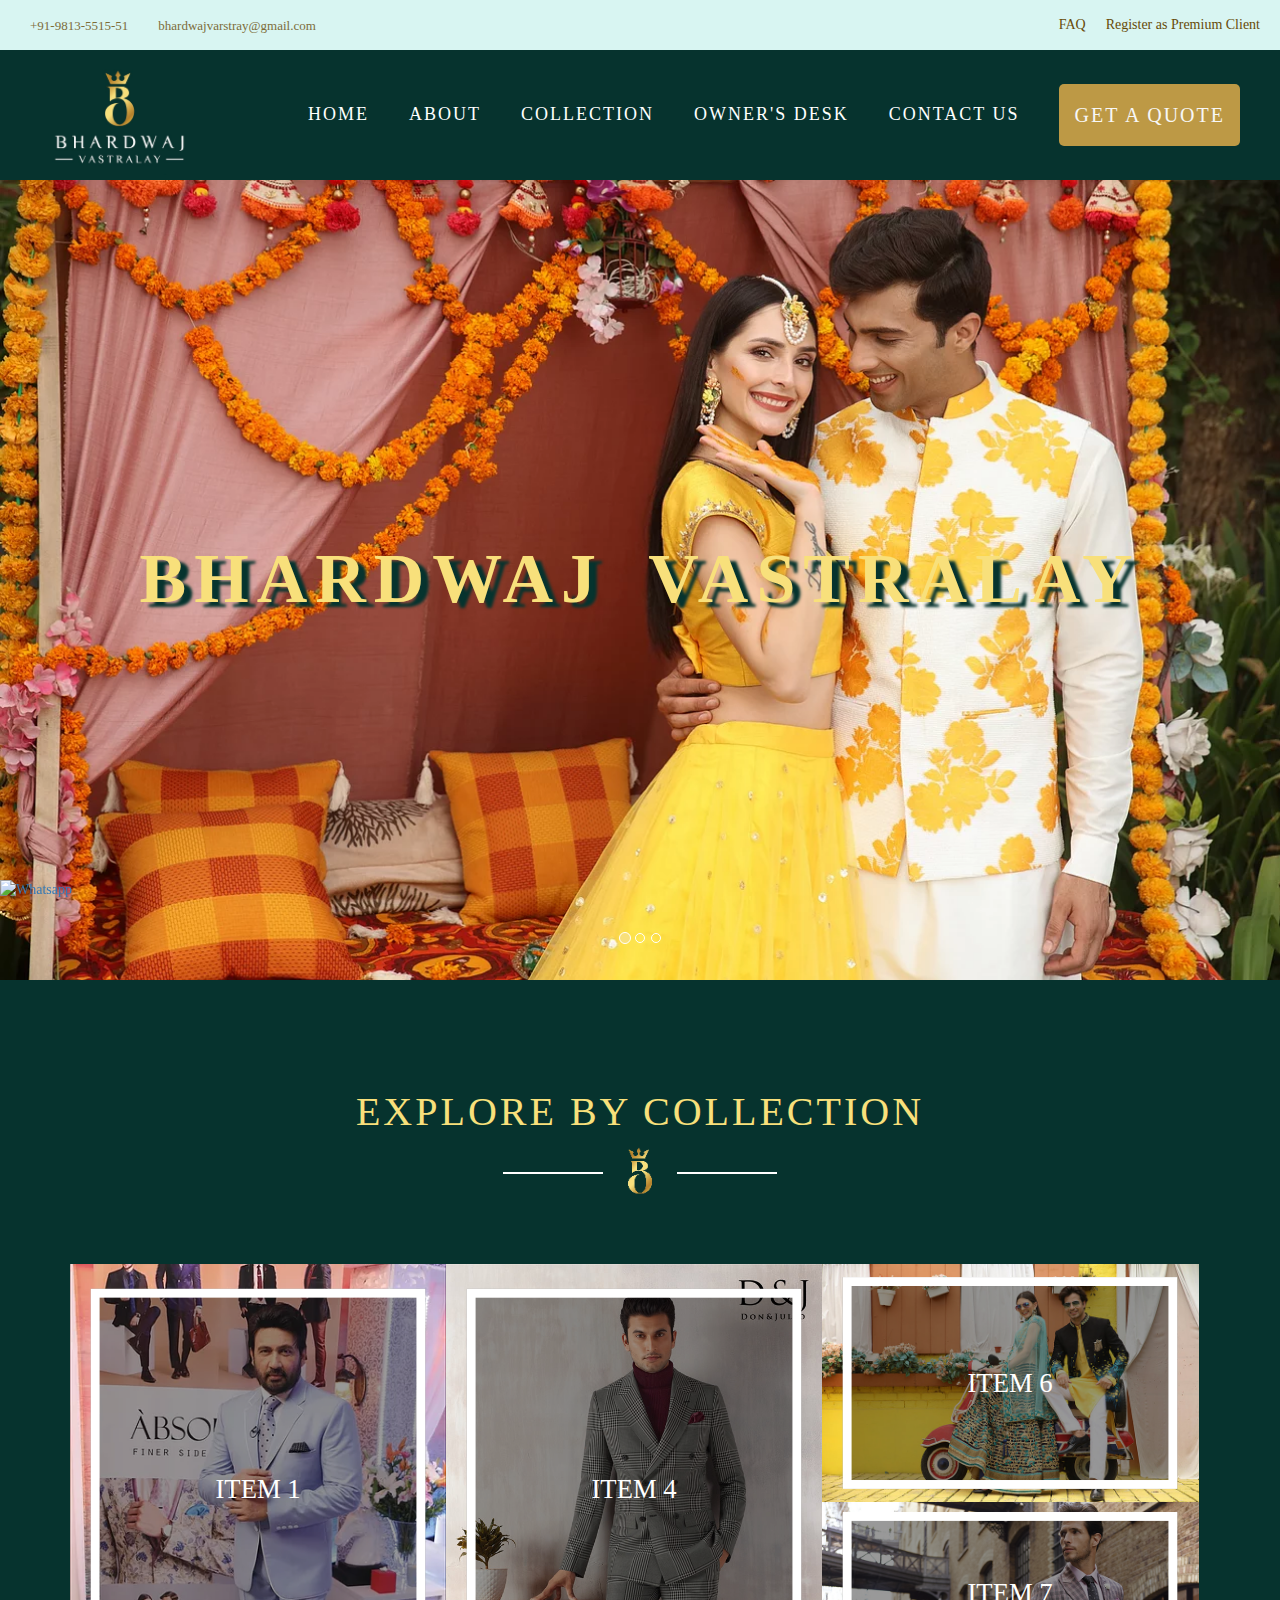
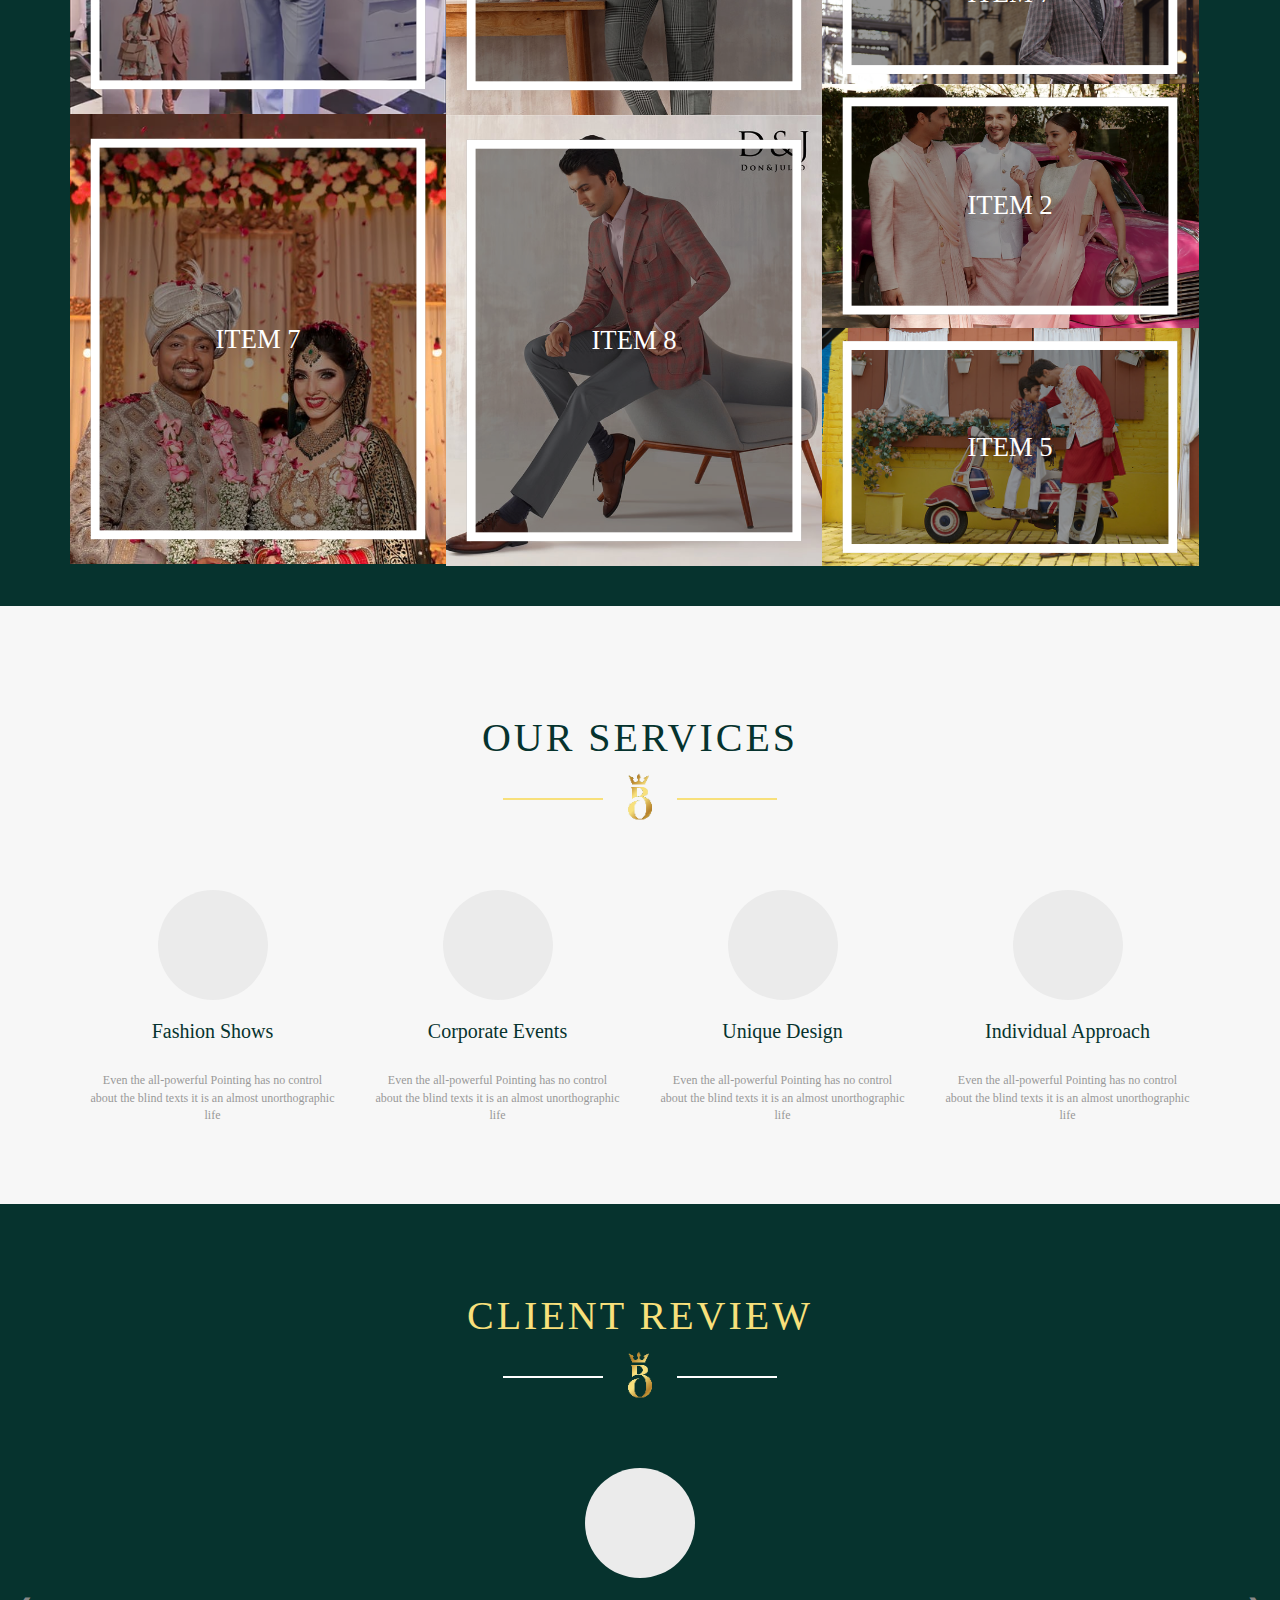
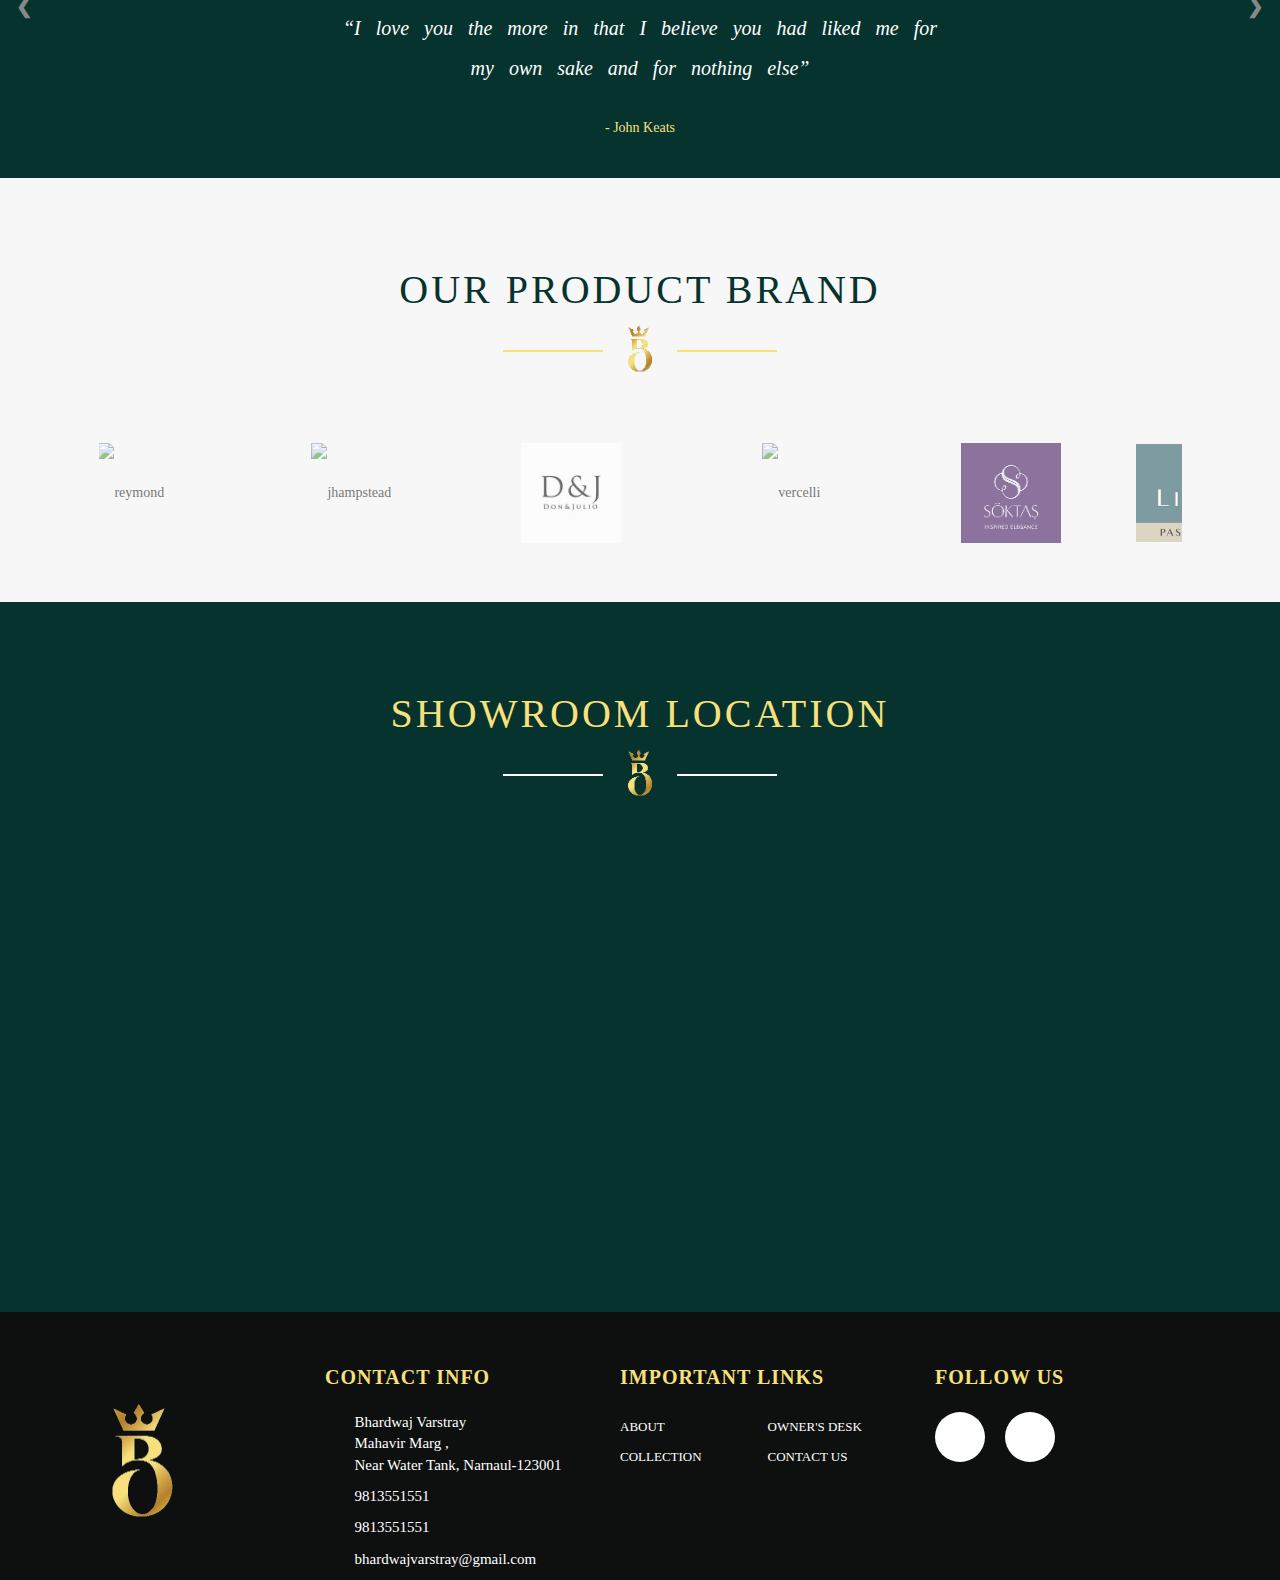
==== commit 92988746: "check it" ====
--- a/index.html
+++ b/index.html
@@ -41,7 +41,8 @@
                   </a>
               </div>
               <nav>
-                  <ul>
+              <button  class="menuControl"><i class="fas fa-bars"></i></button>
+                  <ul id="mymenu">
                       <li><a href="#">Home</a></li>
                       <li><a href="#">About</a></li>
                       <li><a href="#">Collection</a></li>
@@ -111,25 +112,19 @@
                             <img src="img/one.jpeg">
                             <div class="content">Item 1</div>
                         </div>
-                        <div class="itemss">
-                            <img src="img/fifteen.jpeg">
-                            <div class="content">Item 2</div>
-                        </div>
-                        <div class="itemss">
-                            <img src="img/six.jpeg">
-                            <div class="content">Item 3</div>
-                        </div>
+                        
+                        <div class="itemss">
+                          <img src="img/four.jpeg">
+                          <div class="content">Item 7</div>
+                        </div>
+                       
                     </div>
                     <div class="row2">
                         <div class="itemss">
                             <img src="img/two.jpeg">
                             <div class="content">Item 4</div>
                         </div>
-                        <div class="itemss">
-                            <img src="img/seven.jpeg">
-                            <div class="content">Item 5</div>
-                        </div>
-                        <div class="itemss">
+                             <div class="itemss">
                           <img src="img/nine.jpeg">
                           <div class="content">Item 8</div>
                       </div>
@@ -145,8 +140,12 @@
                             <div class="content">Item 7</div>
                         </div>
                         <div class="itemss">
-                          <img src="img/four.jpeg">
-                          <div class="content">Item 7</div>
+                            <img src="img/fifteen.jpeg">
+                            <div class="content">Item 2</div>
+                        </div>
+                        <div class="itemss">
+                            <img src="img/seven.jpeg">
+                            <div class="content">Item 5</div>
                         </div>
                         
                     </div>
@@ -307,12 +306,12 @@
       <h3>Important links</h3>
           
           <div style=" width:50%; float: left; ">               
-              <a href="#">Photography</a>
-              <a href="#">Decoration</a>
+              <a href="#">About</a>
+              <a href="#">Collection</a>
           </div>
       <div style=" width:50%; float: left;">
-          <a href="#">Event</a>
-          <a href="#">Photo Gift</a>
+          <a href="#">Owner's Desk</a>
+          <a href="#">Contact Us</a>
           
       </div>     
       
@@ -321,7 +320,7 @@
       <h3>Follow US</h3>
       <ul>
           <li><a href="#" target="_daliEvent"><i class="fab fa-facebook-f"></i></a></li>
-          <li><a href="#" target="_daliEvent"><i class="fab fa-youtube"></i></a></li>
+          
           <li><a href="#" target="_daliEvent"><i class="fab fa-instagram-square"></i></a></li>
       </ul>
   </div>
@@ -408,5 +407,12 @@
               interval: 2000 //changes the speed
           })
           </script>
+          <script type="text/javascript">
+              $(document).ready(function(){
+  $(".menuControl").click(function(){
+    $("#mymenu").toggle("slow");
+  });
+});
+          </script>
 </body>
 </html>--- a/css/style.css
+++ b/css/style.css
@@ -10,39 +10,17 @@
     --whiteColor :#fff;
 }
 .conrainer{ width: 100vw; position: relative;}
-.top {
-  width: 100%;
-  background: #d8f5f2;
-  padding: 1rem 2rem;
-  display: flex;
-  justify-content: space-around;
-}
-.top_l {
-  width: 50%;
-  display: flex;
-}
-.top_l ul {
-  display: flex;
-  list-style: none;
-  justify-content: flex-start;
-}
-.top_l ul li {
-  padding-right: 2rem;
-}
+.top { width:100%;background: #d8f5f2;padding:1rem 2rem;display:flex; 
+  justify-content: space-around;}
+.top_l { width: 50%; display: flex;}
+.top_l ul { display: flex; list-style: none; justify-content: flex-start;margin:0;}
+.top_l ul li {  padding-right: 2rem;}
 .top_l ul li a{color: #674a07;  opacity: 0.8;}
-.top_l ul li a i {
-  font-size: 2.8rem;
-  line-height: 3rem;
-  margin-right: 1rem;
-}
+.top_l ul li a i { font-size: 1.5rem; line-height: 3rem;margin-right: 1rem;}
 .top_l ul li a span{ font-size: 1.3rem;} 
 .top_l ul li a:hover{ text-decoration: none; opacity: 1;}
-.top_r {
-  width: 50%;
-  display: flex;
-  justify-content: flex-end;
-}
-.top_r ul{display:flex; list-style: none; align-items:center ;}
+.top_r { width: 50%;  display: flex;  justify-content: flex-end;}
+.top_r ul{display:flex; list-style: none; align-items:center ; margin: 0;}
 .top_r ul li{ padding-left: 2rem;} 
 .top_r ul li a{ color: #674a07;} 
 .header-wrapper{ width: 100%; margin: auto; background:#06332e; padding: 0 2rem; 
@@ -56,21 +34,12 @@
 nav ul li a{ color: #fff; text-decoration: none; text-transform: uppercase;
 font-size: 1.8rem; letter-spacing: 2px;}
 nav ul li a:hover{color:#f8e07b; text-decoration: none;}
-.btn-quotes { border-radius:.5rem;
-    padding: 2rem 1.5rem;color:#f7f7f7;
-    background: #bd9945; font-size: 2rem;
-}
-.btn-quotes:hover{ background: #bb8507 ; color: #fff; text-decoration: none;
-
-}
+.btn-quotes { border-radius:.5rem; padding: 2rem 1.5rem;color:#f7f7f7;
+    background: #bd9945; font-size: 2rem;}
+.btn-quotes:hover{ background: #bb8507 ; color: #fff; text-decoration: none;}
 .all-collection{ width:100%; padding: 9rem 2rem 2rem; background: #06332e;}
 .all-collection .heading{ width:100%; position:relative;}
-.headdeco {
-  position: absolute;
-  left: 50%;
-  transform: translateX(-50%);
-  bottom: -2.2rem;
-}
+.headdeco { position: absolute; left: 50%; transform: translateX(-50%); bottom: -2.2rem;}
 .headdeco img{ height: 5rem; width:auto}
 .all-collection .heading  h1{ color: #f8e07b; text-align: center;
 text-transform: uppercase; font-size: 4rem; letter-spacing: .3rem; position:relative;
@@ -79,96 +48,40 @@
 left:38%; width:10rem; height: .2rem; background: #fff;}
 .all-collection .heading  h1:after{ content: ''; bottom: 0; position: absolute;
     right:38%; width:10rem; height: .2rem; background: #fff;}
-
-
-    .box-collection{ width:100%; position: relative; padding:8rem 0 2rem;
-    display: flex;}
-    .box-collection .row1,.box-collection .row2,.box-collection .row3{ width:33%;}
-    .box-collection .row1 .itemss { position: relative;
-        width: 100%;
-        overflow: hidden;
-        height:auto;
-    }
-    .box-collection .row1 .itemss img { width:100%; height: auto; transition: all .2s;
+.box-collection{ width:100%; position: relative; padding:8rem 0 2rem;   display: flex;}
+.box-collection .row1,.box-collection .row2,.box-collection .row3{ width:33%;}
+/*.box-collection .row1 .itemss { position: relative; width: 100%; overflow: hidden;height:auto; }*/
+.box-collection .row1 .itemss {
+    position: relative;
+    width: 100%;
+    overflow: hidden;
+    height: 45rem;
+}
+.box-collection .row1 .itemss img { width:100%; height: auto; transition: all .2s;
     cursor:pointer; position: relative;}
-    .box-collection .row1 .itemss .content {
-        position: absolute;
-        width: 100%;
-        height: 100%;
-        left: 0;
-        top: 0;
-        border: 1rem solid #fff;
-        z-index: 2;
-        transform: scale(.89);
-        background: rgba(0,0,0,0.4);
-        cursor: pointer;
-        transition: all .3s;
-        color: #fff;
-        font-size: 3rem;
-        display: flex;
-        align-items: center;
-        justify-content: center;
-        text-transform: uppercase;
-    }
-     .box-collection .row1 .itemss:hover  .content{ transform: translateX(-100%); }
-     .box-collection .row2 .itemss { position: relative;
-        width: 100%;
-        overflow: hidden;
-       
-    }
-    .box-collection .row2 .itemss img { width:100%; height: auto; transition: all .2s;
-        cursor:pointer;}
-        .box-collection .row2 .itemss .content {
-            position: absolute;
-            width: 100%;
-            height: 100%;
-            left: 0;
-            top: 0;
-            border: 1rem solid #fff;
-            z-index: 2;
-            transform: scale(.89);
-            background: rgba(0,0,0,0.4);
-            cursor: pointer;
-            transition: all .3s;
-            color: #fff;
-            font-size: 3rem;
-            display: flex;
-            align-items: center;
-            justify-content: center;
-            text-transform: uppercase;
-        }
-         .box-collection .row2 .itemss:hover  .content{ transform: translateY(-100%); }
-    .box-collection .row3 .itemss { position: relative;
-        width: 100%;
-        overflow: hidden;
-        height:auto;
-    }
-    .box-collection .row3 .itemss img { width:100%; height: auto; transition: all .2s;
-        cursor:pointer;}
-        .box-collection .row3 .itemss .content {
-            position: absolute;
-            width: 100%;
-            height: 100%;
-            left: 0;
-            top: 0;
-            border: 1rem solid #fff;
-            z-index: 2;
-            transform: scale(.89);
-            background: rgba(0,0,0,0.4);
-            cursor: pointer;
-            transition: all .3s;
-            color: #fff;
-            font-size: 3rem;
-            display: flex;
-            align-items: center;
-            justify-content: center;
-            text-transform: uppercase;
-        }
-         .box-collection .row3 .itemss:hover  .content{ transform: translateX(100%); }
-    .box-collection img:hover{ transform: scale(1.5);}
-
-
-    .service{ width:100%; padding: 9rem 2rem 2rem; background: #f7f7f7;}
+.box-collection .row1 .itemss .content {position: absolute; width: 100%;height: 100%;
+   left: 0; 
+  top: 0; border: 1rem solid #fff; z-index: 2; transform: scale(.89); 
+  background: rgba(0,0,0,0.4);  cursor: pointer; transition: all .3s; color: #fff;
+font-size: 3rem; display: flex; align-items: center;justify-content: center;
+text-transform: uppercase; }
+.box-collection .row1 .itemss:hover  .content{ transform: translateX(-100%); }
+.box-collection .row2 .itemss { position: relative; width: 100%; overflow: hidden; }
+.box-collection .row2 .itemss img {width:100%; height: auto; transition: all .2s;cursor:pointer;}
+.box-collection .row2 .itemss .content { position: absolute;width: 100%;height: 100%;left: 0;
+top: 0;border: 1rem solid #fff;z-index: 2;transform: scale(.89);background: rgba(0,0,0,0.4);
+cursor: pointer;transition: all .3s;color: #fff;font-size: 3rem;display: flex;
+align-items: center;justify-content: center;text-transform: uppercase; }
+.box-collection .row2 .itemss:hover  .content{ transform: translateY(-100%); }
+.box-collection .row3 .itemss { position: relative; width: 100%;overflow: hidden; height:auto; }
+.box-collection .row3 .itemss img {width:100%;height: auto;transition: all .2s;cursor:pointer;}
+.box-collection .row3 .itemss .content {position: absolute;width: 100%;height: 100%;left: 0;
+top: 0; border: 1rem solid #fff;z-index: 2;transform: scale(.89);background: rgba(0,0,0,0.4);
+cursor: pointer;transition: all .3s;color: #fff;font-size: 3rem;display: flex;
+align-items: center;justify-content: center;text-transform: uppercase;  }
+.box-collection .row3 .itemss:hover  .content{ transform: translateX(100%); }
+.box-collection img:hover{ transform: scale(1.5);}
+.service{ width:100%; padding: 9rem 2rem 2rem; background: #f7f7f7;}
 .service .heading{ width:100%; position:relative;}
 /* .service .heading:before{  position: absolute; bottom: -3rem;
  left:50%; transform: translateX(-50%); 
@@ -179,52 +92,22 @@
 padding-bottom: 4rem;}
 .service .heading  h1:before{ content: ''; bottom: 0; position: absolute;
 left:38%; width:10rem; height: .2rem; background: #f8e07b;}
-.service .heading  h1:after{ content: ''; bottom: 0; position: absolute;
-    right:38%; width:10rem; height: .2rem; background: #f8e07b;}
-
-    .box-service{ width:100%; display: flex;}
-    .box-service .box-size-service {
-        width: 25%;
-        display: flex;
-        /* justify-content: center; */
-        flex-direction: column;
-        align-items: center;
-        margin: 8rem 0 3rem;
-        cursor: pointer;
-    }
-    .box-service .box-size-service:hover i{ background:#06332e; color: #fff;}
-    .box-service .box-size-service i {
-        font-size: 4rem;
-        background: #ebebeb;
-        width: 11rem;
-        height: 11rem;
-        border-radius: 50%;
-        display: flex;
-        align-items: center;
-        justify-content: center;
-        transition: all .2s;
-    }
-    .box-service .box-size-service h3 {
-        font-size: 2rem;
-        color: #06332e;
-    }
-    .box-service .box-size-service p {
-        font-size: 1.2rem;
-        padding: 2rem;
-        text-align: center;
-        font-weight: lighter;
-        color: #999;
-    }
-
-
-    /* Slideshow container */
-    .slideshow-container {
-        position: relative;
-        background: #06332e;
-        padding: 7rem 0 3rem;
-    }
+.service .heading  h1:after{ content: ''; bottom: 0; position: absolute;right:38%; width:10rem; 
+  height: .2rem; background: #f8e07b;}
+.box-service{ width:100%; display: flex;}
+.box-service .box-size-service { width: 25%; display: flex; flex-direction: column;
+        align-items: center; margin: 8rem 0 3rem; cursor: pointer; }
+.box-service .box-size-service:hover i{ background:#06332e; color: #fff;}
+.box-service .box-size-service i { font-size: 4rem;background: #ebebeb;width: 11rem;
+ height: 11rem;border-radius: 50%;display: flex;align-items: center; justify-content: center;
+        transition: all .2s;   }
+.box-service .box-size-service h3 {font-size: 2rem;color: #06332e;}
+.box-service .box-size-service p { font-size: 1.2rem;padding: 2rem;text-align: center;
+        font-weight: lighter; color: #999; }
+ /* Slideshow container */
+.slideshow-container {  position: relative; background: #06332e; padding: 7rem 0 3rem; }
     .slideshow-container .heading{ width:100%; position:relative;}
-    /* .slideshow-container .heading:before{  position: absolute; bottom: -3rem;
+/* .slideshow-container .heading:before{  position: absolute; bottom: -3rem;
  left:50%; transform: translateX(-50%); 
 font-family: "Font Awesome 5 Free"; font-weight: 900; content: "\f3a5"; color: #f8e07b;
 font-size: 4rem; } */
@@ -235,104 +118,40 @@
 left:38%; width:10rem; height: .2rem; background: #fff;}
 .slideshow-container .heading  h1:after{ content: ''; bottom: 0; position: absolute;
     right:38%; width:10rem; height: .2rem; background: #fff;}
-
-
 /* Slides */
-.mySlides {
-    display: none;
-    padding: 8rem 0 0;
-    text-align: center;
-    color: #fff;
-    justify-content: center;
-    flex-direction: column;
-    align-items: center;
-    
-}
-.mySlides i{ font-size: 4rem;
-    background: #ebebeb;
-    width: 11rem;
-    height: 11rem;
-    border-radius: 50%;
-    display: flex;
-    align-items: center;
-    justify-content: center;
-    transition: all .2s;
-    color:#06332e;
-}
+.mySlides {display: none;padding: 8rem 0 0;text-align: center;color: #fff;
+    justify-content: center;flex-direction: column; align-items: center;}
+.mySlides i{ font-size: 4rem; background: #ebebeb; width: 11rem; height: 11rem;
+    border-radius: 50%;display: flex;align-items: center; justify-content: center;
+    transition: all .2s;   color:#06332e;}
 .mySlides q{line-height: 2; font-size: 2rem; word-spacing: 1rem;
     padding: 3rem 26rem;}
-    .mySlides p{ color: #f8e07b;}
-
+.mySlides p{ color: #f8e07b;}
 /* Next & previous buttons */
-.prev, .next {
-  cursor: pointer;
-  position: absolute;
-  top: 70%;
-  width: auto;
-  margin-top: -30px;
-  padding: 16px;
-  color: #888;
-  font-weight: bold;
-  font-size: 20px;
-  border-radius: 0 3px 3px 0;
-  user-select: none;
- 
- 
-}
-
+.prev, .next {cursor: pointer;position: absolute;top: 70%; width: auto; margin-top: -30px;
+  padding: 16px; color: #888; font-weight: bold; font-size: 20px;
+   border-radius: 0 3px 3px 0; user-select: none;}
 /* Position the "next button" to the right */
-.next {
-  position: absolute;
-  right: 0;
-  border-radius: 3px 0 0 3px;
-}
-.prev {
-    position: absolute;
-    left: 0;
-    border-radius: 3px 0 0 3px;
-  }
+.next { position: absolute; right: 0; border-radius: 3px 0 0 3px;}
+.prev {   position: absolute;  left: 0; border-radius: 3px 0 0 3px;  }
 
 /* On hover, add a black background color with a little bit see-through */
-.prev:hover, .next:hover {
-  background-color:#f8e07b;
-  color: white;
-}
-
+.prev:hover, .next:hover {background-color:#f8e07b;color: white;}
 /* The dot/bullet/indicator container */
-.dot-container {
-    text-align: center;
-    padding: 20px;
-   
-}
-
+.dot-container { text-align: center; padding: 20px;}
 /* The dots/bullets/indicators */
-.dot {
-  cursor: pointer;
-  height: 15px;
-  width: 15px;
-  margin: 0 2px;
-  background-color: #bbb;
-  border-radius: 50%;
-  display: inline-block;
-  transition: background-color 0.6s ease;
-}
+.dot {cursor: pointer; height: 15px; width: 15px; margin: 0 2px; background-color: #bbb;
+  border-radius: 50%;  display: inline-block;  transition: background-color 0.6s ease;}
 
 /* Add a background color to the active dot/circle */
-.active, .dot:hover {
-  background-color: #f8e07b !important;
-  z-index: 2;
-}
+.active, .dot:hover { background-color: #f8e07b !important;  z-index: 2;}
 
 /* Add an italic font style to all quotes */
 q {font-style: italic;}
 
 /*Logo carousel*/
 
-  #clients {
-    position: relative;
-    background: #f7f7f7;
-    padding: 7rem 0 3rem;
-}
+  #clients {  position: relative; background: #f7f7f7; padding: 7rem 0 3rem;}
 #clients .heading{ width:100%; position:relative;}
 /* #clients .heading:before{  position: absolute; bottom: -3rem;
 left:50%; transform: translateX(-50%); 
@@ -345,52 +164,30 @@
 left:38%; width:10rem; height: .2rem; background: #f8e07b;}
 #clients .heading  h1:after{ content: ''; bottom: 0; position: absolute;
 right:38%; width:10rem; height: .2rem; background: #f8e07b;}
-
-  #clients .clients-wrap {
-    display: block;
-    width: 95%;
-    margin: 0 auto;
-    overflow: hidden;
-  }
-  #clients .clients-wrap ul {
-    display: block;
-    list-style: none;
-    position: relative;
-    margin-left: auto;
-    margin-right: auto;
-    padding: 8rem 0 2rem;
-}
-  #clients .clients-wrap ul li {
-    display: block;
-    float: left;
-    position: relative;
-    width: 220px;
-    height: 100px;
-    line-height: 100px;
-    text-align: center;
-  }
-  #clients .clients-wrap ul li img {
-    vertical-align: middle;
-    max-width: 100%;
-    max-height: 100%;
-    -webkit-transition: 0 linear left;
-    -moz-transition: 0 linear left;
-    transition: 0 linear left;
-    -ms-filter: "progid:DXImageTransform.Microsoft.Alpha(Opacity=65)";
-    filter: alpha(opacity=65);
-    opacity: 0.65;
-  }
-  #clients .clients-wrap ul li img:hover {
-    -ms-filter: "progid:DXImageTransform.Microsoft.Alpha(Opacity=100)";
-    filter: alpha(opacity=100);
-    opacity: 1.0;
-  }
-  .Location{ width: 100%;}
-footer{width:100%;overflow: hidden;  display: flex !important; justify-content:space-around; background: var(--black);color:#fff;
-    padding:3rem 3rem 0; clear: both;background: #0e1010;}
+#clients .clients-wrap { display: block;width: 95%; margin: 0 auto; overflow: hidden; }
+#clients .clients-wrap ul {display: block;list-style: none;position: relative;
+    margin-left: auto;  margin-right: auto;  padding: 8rem 0 2rem;}
+#clients .clients-wrap ul li { display: block;float: left; position: relative;
+    width: 220px;  height: 100px;  line-height: 100px; text-align: center; }
+#clients .clients-wrap ul li img {vertical-align: middle;max-width: 100%;max-height: 100%;
+    -webkit-transition: 0 linear left; -moz-transition: 0 linear left;
+     transition: 0 linear left; filter: alpha(opacity=65);   opacity: 0.65;
+      -ms-filter: "progid:DXImageTransform.Microsoft.Alpha(Opacity=65)"; }
+#clients .clients-wrap ul li img:hover { filter: alpha(opacity=100); opacity: 1.0;
+    -ms-filter: "progid:DXImageTransform.Microsoft.Alpha(Opacity=100)"; }
+.Location{ width: 100%;}
+footer{width:100%;overflow: hidden;  display: flex !important; justify-content:space-around;
+  color:#fff; padding:3rem 3rem 0; clear: both; background: #0e1010;}
 footer h3{color: #f8e07b; font-weight: bold; font-size:2rem; line-height: 3rem;margin-bottom: 2rem;
       text-transform: uppercase; letter-spacing: 1px;}
-footer .logo-f { width:25%;  margin-right: 2rem;}
+/*footer .logo-f { width:25%;  margin-right: 2rem;}*/
+footer .logo-f {
+    width: 25%;
+    /* margin-right: 2rem; */
+    display: flex;
+    justify-content: center;
+    align-items: center;
+}
 footer .logo-f img{ width:50%; }
 footer .links{width:25%; margin-right: 2rem;}
 footer .links a{ color: #fff; font-size: 2rem; font-size:1.3rem; text-transform: uppercase; line-height: 30px; 
@@ -407,7 +204,7 @@
 footer .fa-instagram-square{ color:#E1306C; }
 footer .fa-twitter{ color: #1DA1F2; }
 footer .social ul li a::before{content: " "; background:var(--yellow); position: absolute; width: 120%; 
-                     height: 110%; top:90%;left:-50%; transform: rotate(60deg);   }
+height: 110%; top:90%;left:-50%; transform: rotate(60deg);   }
 footer .social ul li a:hover i{ transform: scale(1.6);color:var(--black); }
 footer .social ul li a:hover:before{ animation: social 1s linear 1;  animation-fill-mode: forwards; }
 footer .contact{width: 25%;  }
@@ -420,6 +217,144 @@
   50%{top:-10%;left:0%;}
   100%{top:3%;left:-8%;}
 }
-a.whatsappIconDiv {   position: fixed;   left: 0;  bottom: 0%;  width: 80px; z-index: 1000000;
-  display: block;}
-a.whatsappIconDiv img{ width: 100%; height: 100%; }+a.whatsappIconDiv {position:fixed;left:0;bottom:0%;width:80px;z-index:1000000;display: block;}
+a.whatsappIconDiv img{ width: 100%; height: 100%; }
+nav button{display: none;}
+
+@media only screen and (max-width: 1250px){
+html, body {
+    font-size: 48.5% !important;
+    font-family: 'Philosopher' !important;
+
+}
+.top_r ul li a {
+    color: #674a07;
+    font-size: 2rem;
+}
+}
+@media only screen and (max-width: 1000px){
+html, body {
+    font-size: 40.5% !important;
+    font-family: 'Philosopher' !important;
+}
+}
+@media only screen and (max-width: 860px){
+html, body {
+    font-size: 30.5% !important;
+    font-family: 'Philosopher' !important;
+}
+}
+@media only screen and (max-width: 700px){
+nav ul li a {
+    color: #fff;
+    text-decoration: none;
+    text-transform: uppercase;
+    font-size: 1.5rem;
+    letter-spacing: 2px;
+}
+}
+@media only screen and (max-width: 600px){
+    nav button{    font-size: 4rem; outline: none;
+    background: transparent; display: block;
+    color: #fff;
+    border: none;
+    float: right;
+    line-height: 13rem;
+    margin-right: 2rem;}
+    nav ul {
+    
+    position: fixed;
+    left: 0;
+    top: 17rem;
+    z-index: 999;
+    background: rgb(6 51 46 / 90%);
+    height: 100vh;
+    padding: 6rem 5rem;
+    width: 70%;
+}
+nav ul li a {
+    color: #fff;
+    text-decoration: none;
+    text-transform: uppercase;
+    font-size: 2.5rem;
+    letter-spacing: 2px;
+    line-height: 9rem;
+}
+     html{ font-size: 40% !important; }
+     .top_l {  display: none;}
+     .top_r {  width: 100%;}
+     .top_r ul li a {   font-size: 2rem;}
+     nav ul{display: none;}
+     .carousel-caption h2 {
+    font-size: 5rem;}
+    .all-collection .heading  h1:before ,.service .heading h1:before,
+    .slideshow-container .heading h1:before,#clients .heading h1:before{  left: 25%;}
+    .all-collection .heading  h1:after ,.service .heading h1:after,
+    .slideshow-container .heading h1:after,#clients .heading h1:after{  right: 25%;}
+    .box-collection {   display: block;}
+    .box-collection .row1, .box-collection .row2, .box-collection .row3 {
+    width: 90%;margin: auto;
+}
+.itemss {
+   
+    margin-bottom: 3rem;
+}
+.box-service {
+    width: 100%;
+    display: block;
+    flex-direction: row;
+}
+.box-service .box-size-service {
+    width: 90%;
+   
+    margin: 6rem auto;
+  
+}
+.box-service .box-size-service h3 {
+    font-size: 5rem;
+    color: #06332e;
+}
+.box-service .box-size-service p {
+    font-size: 3.2rem;
+    padding: 2rem;
+    text-align: center;
+    font-weight: lighter;
+    color: #999;
+}
+.mySlides q {
+    line-height: 2;
+    font-size: 3rem;
+    word-spacing: 1rem;
+    padding: 3rem 6rem;
+}
+footer {
+    width: 100%;
+    overflow: hidden;
+    display: block !important; 
+    justify-content: space-around;
+    color: #fff;
+    padding: 3rem 3rem 0;
+    clear: both;
+    background: #0e1010;
+}
+footer .logo-f {
+    width: 100%;
+    
+    
+}
+footer .links {
+    width: 40%;
+    /* margin-right: 2rem; */
+    float: left;
+}
+footer .contact {
+    width: 50%;
+    float: left;
+}
+.Location {
+    width: 91%;
+    padding: 3rem;
+    margin: auto;
+}
+}
+
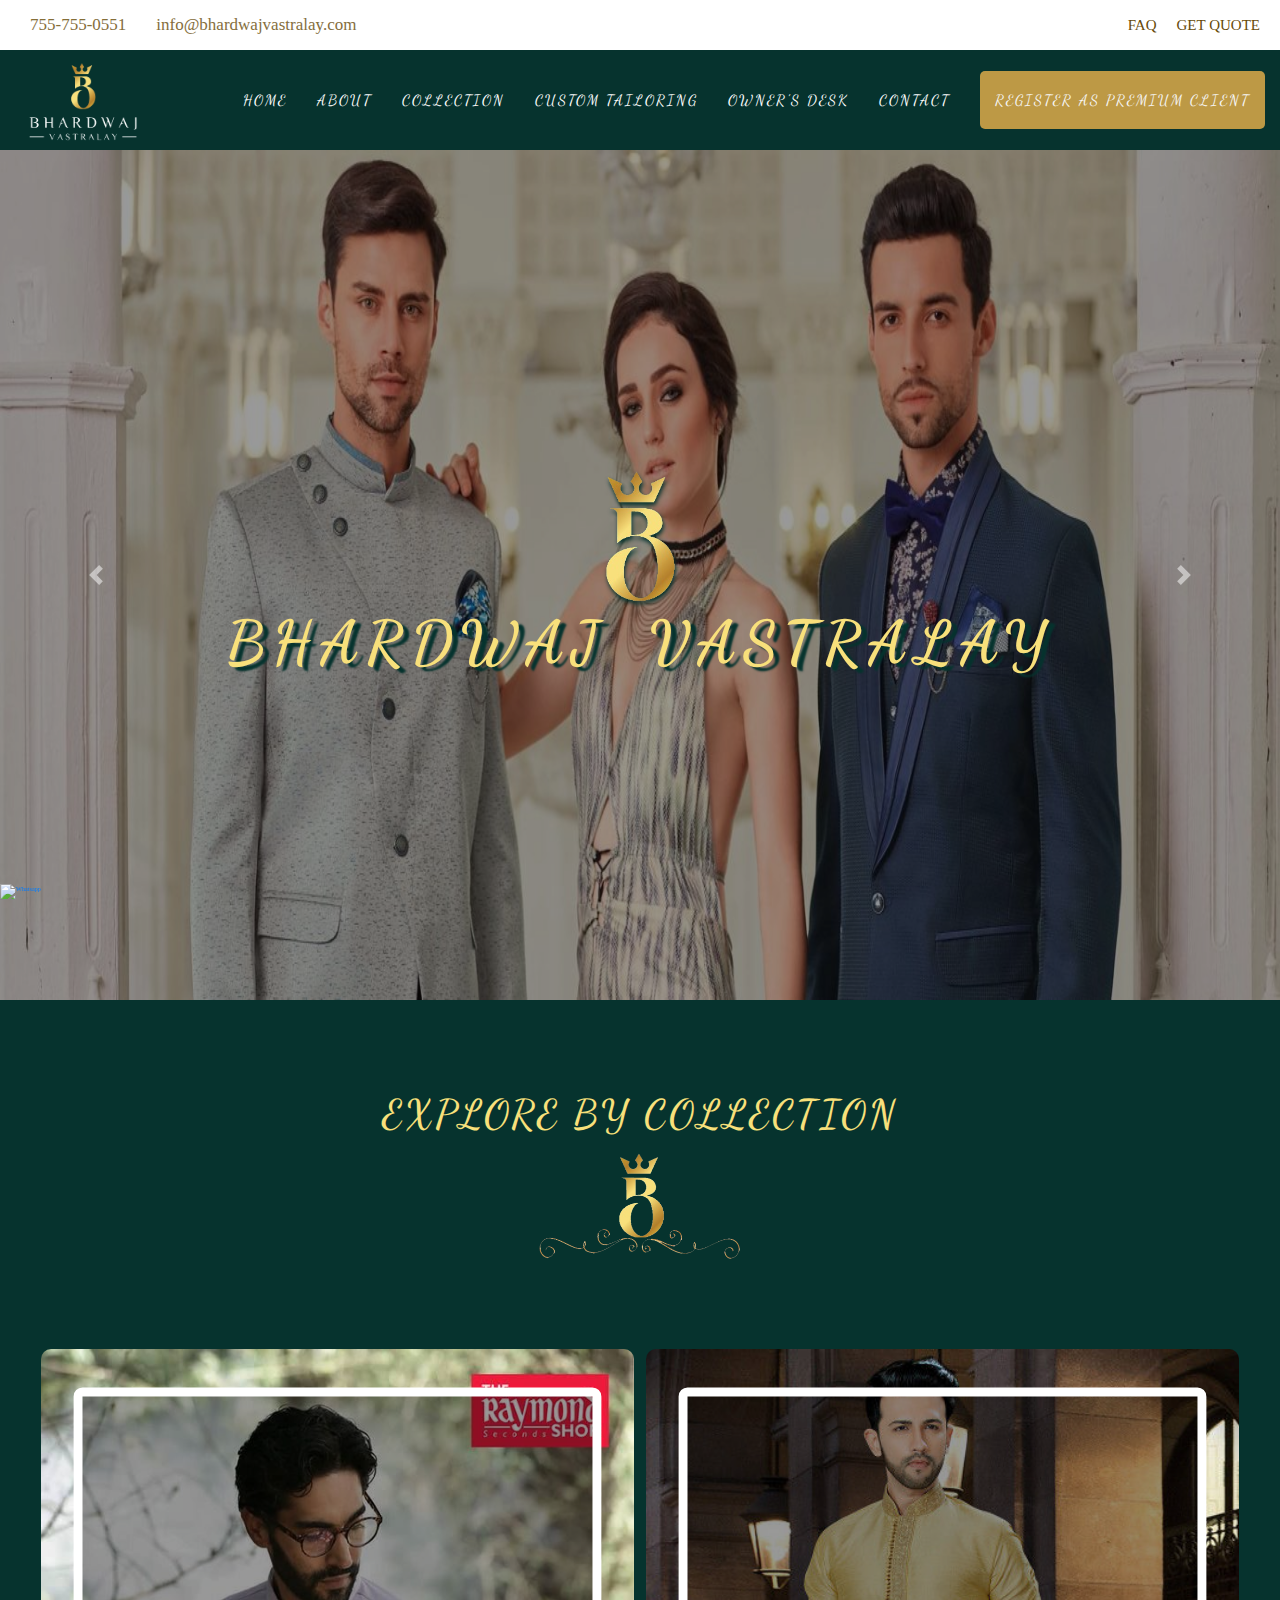
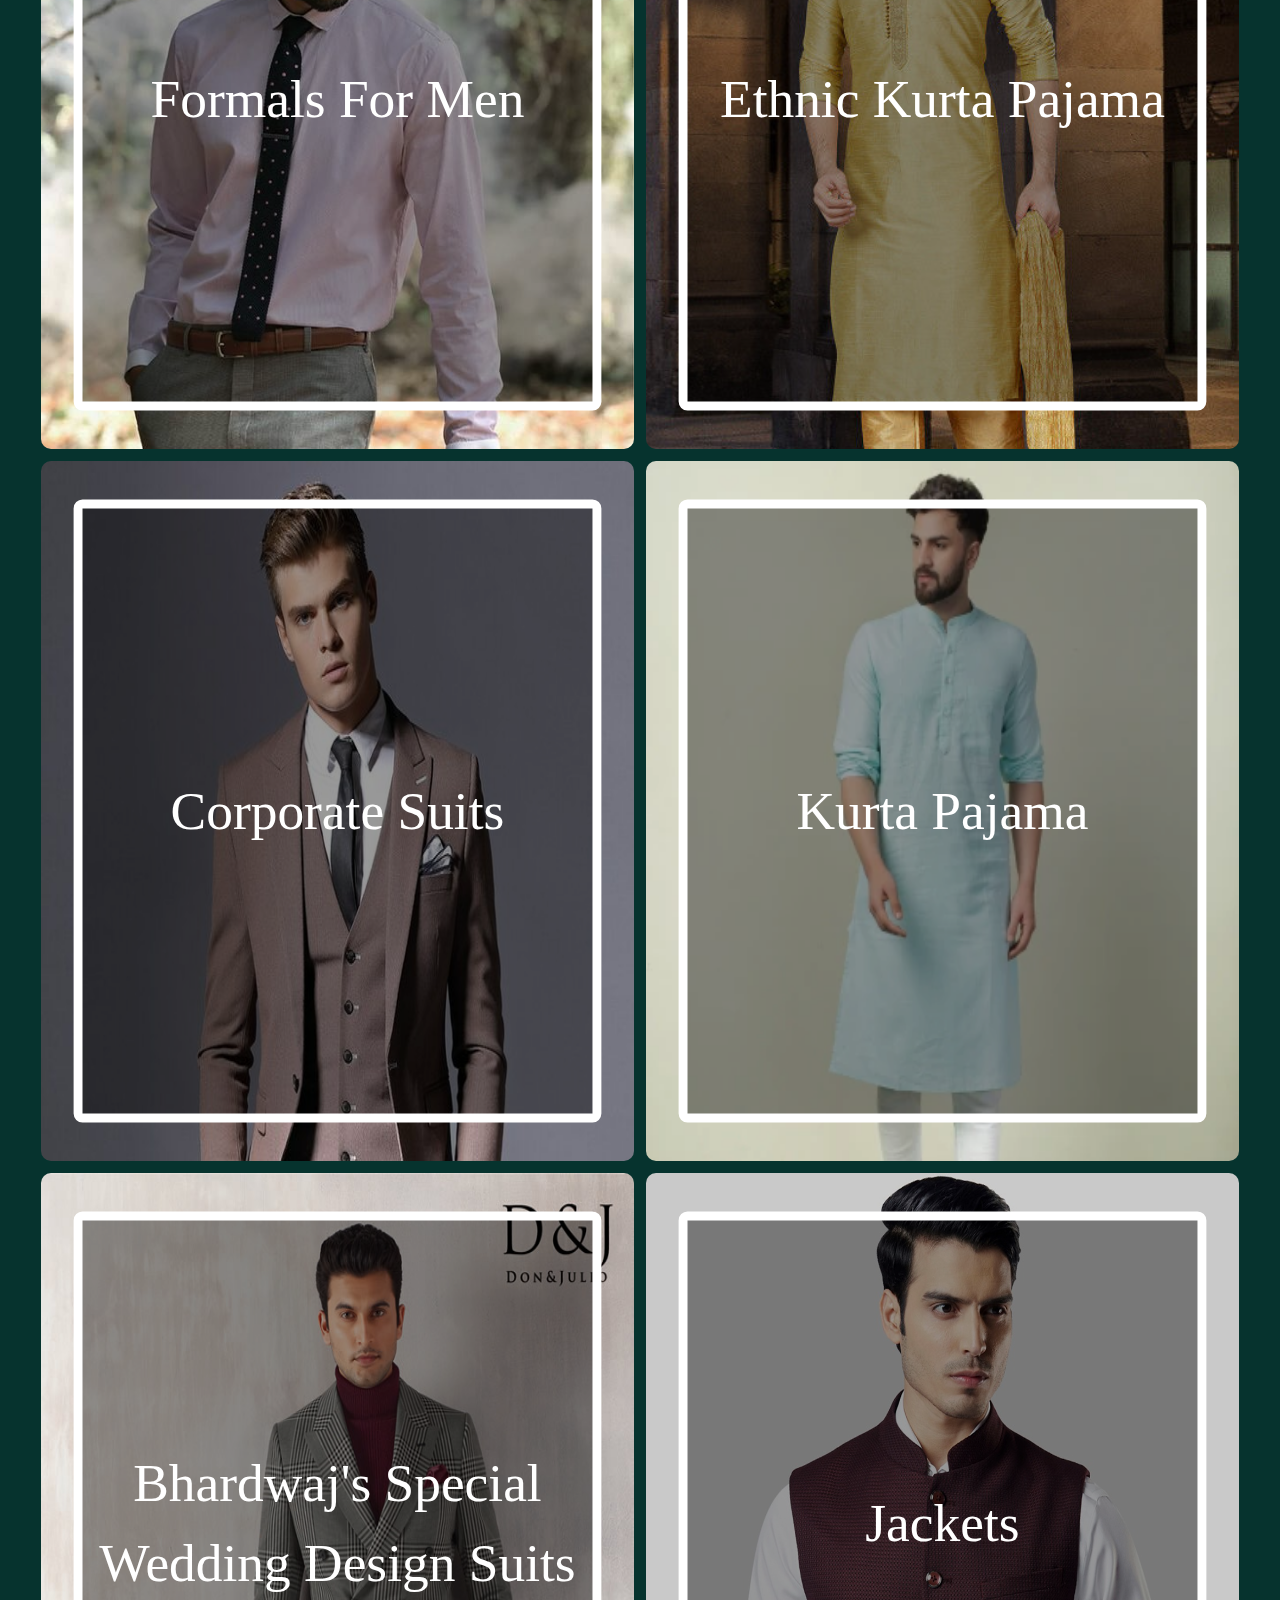
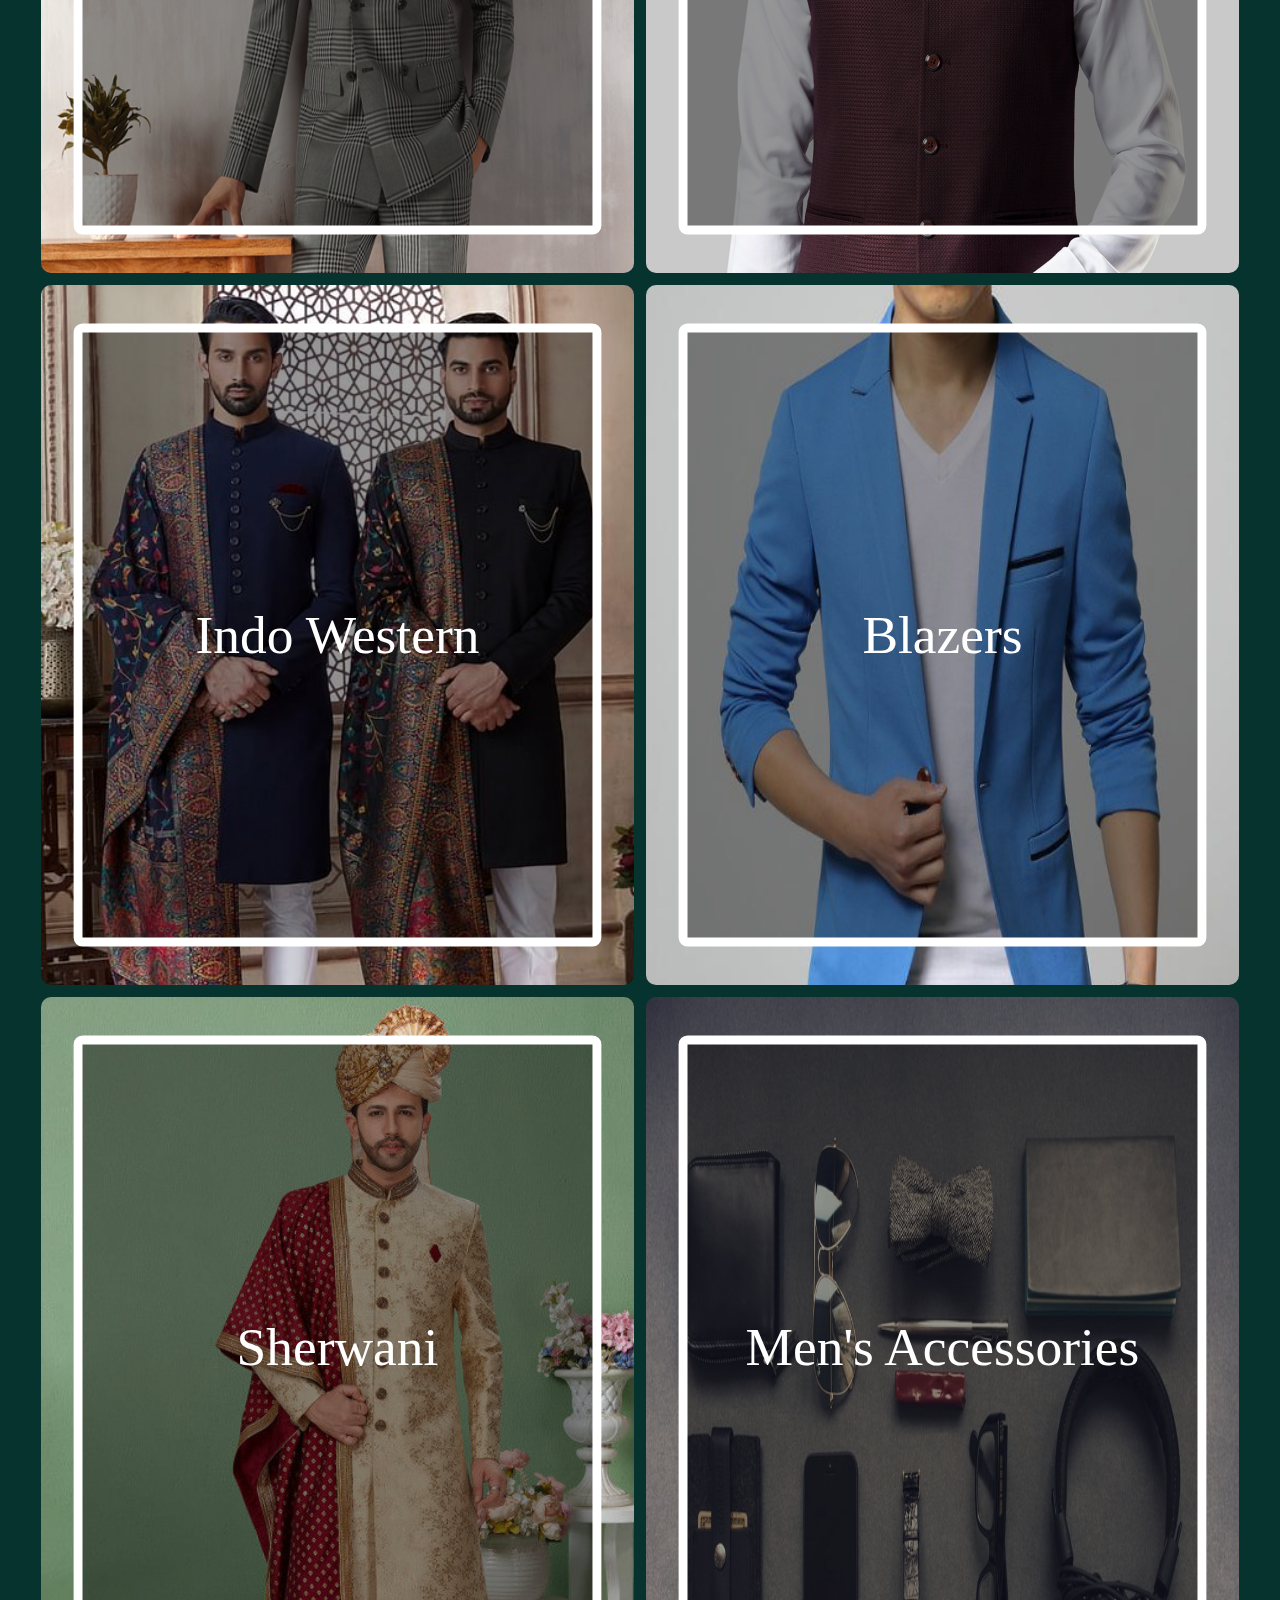
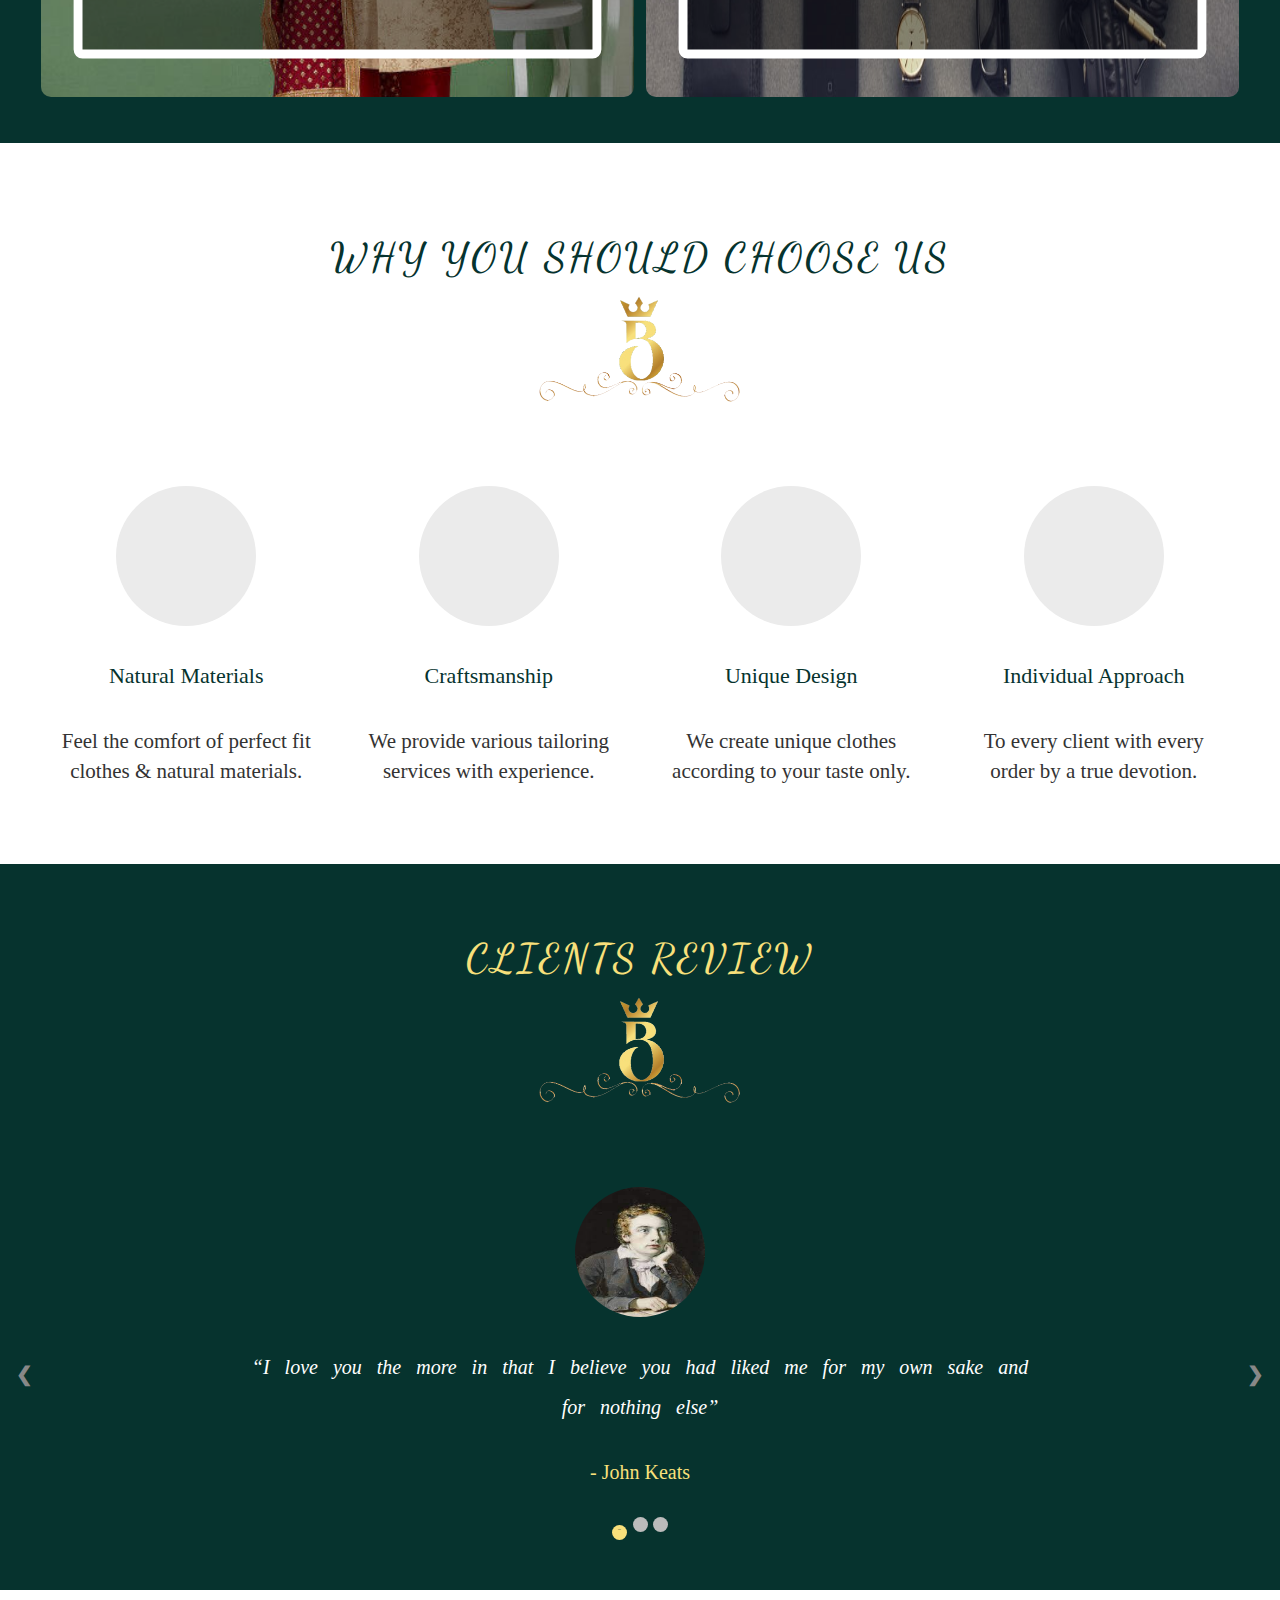
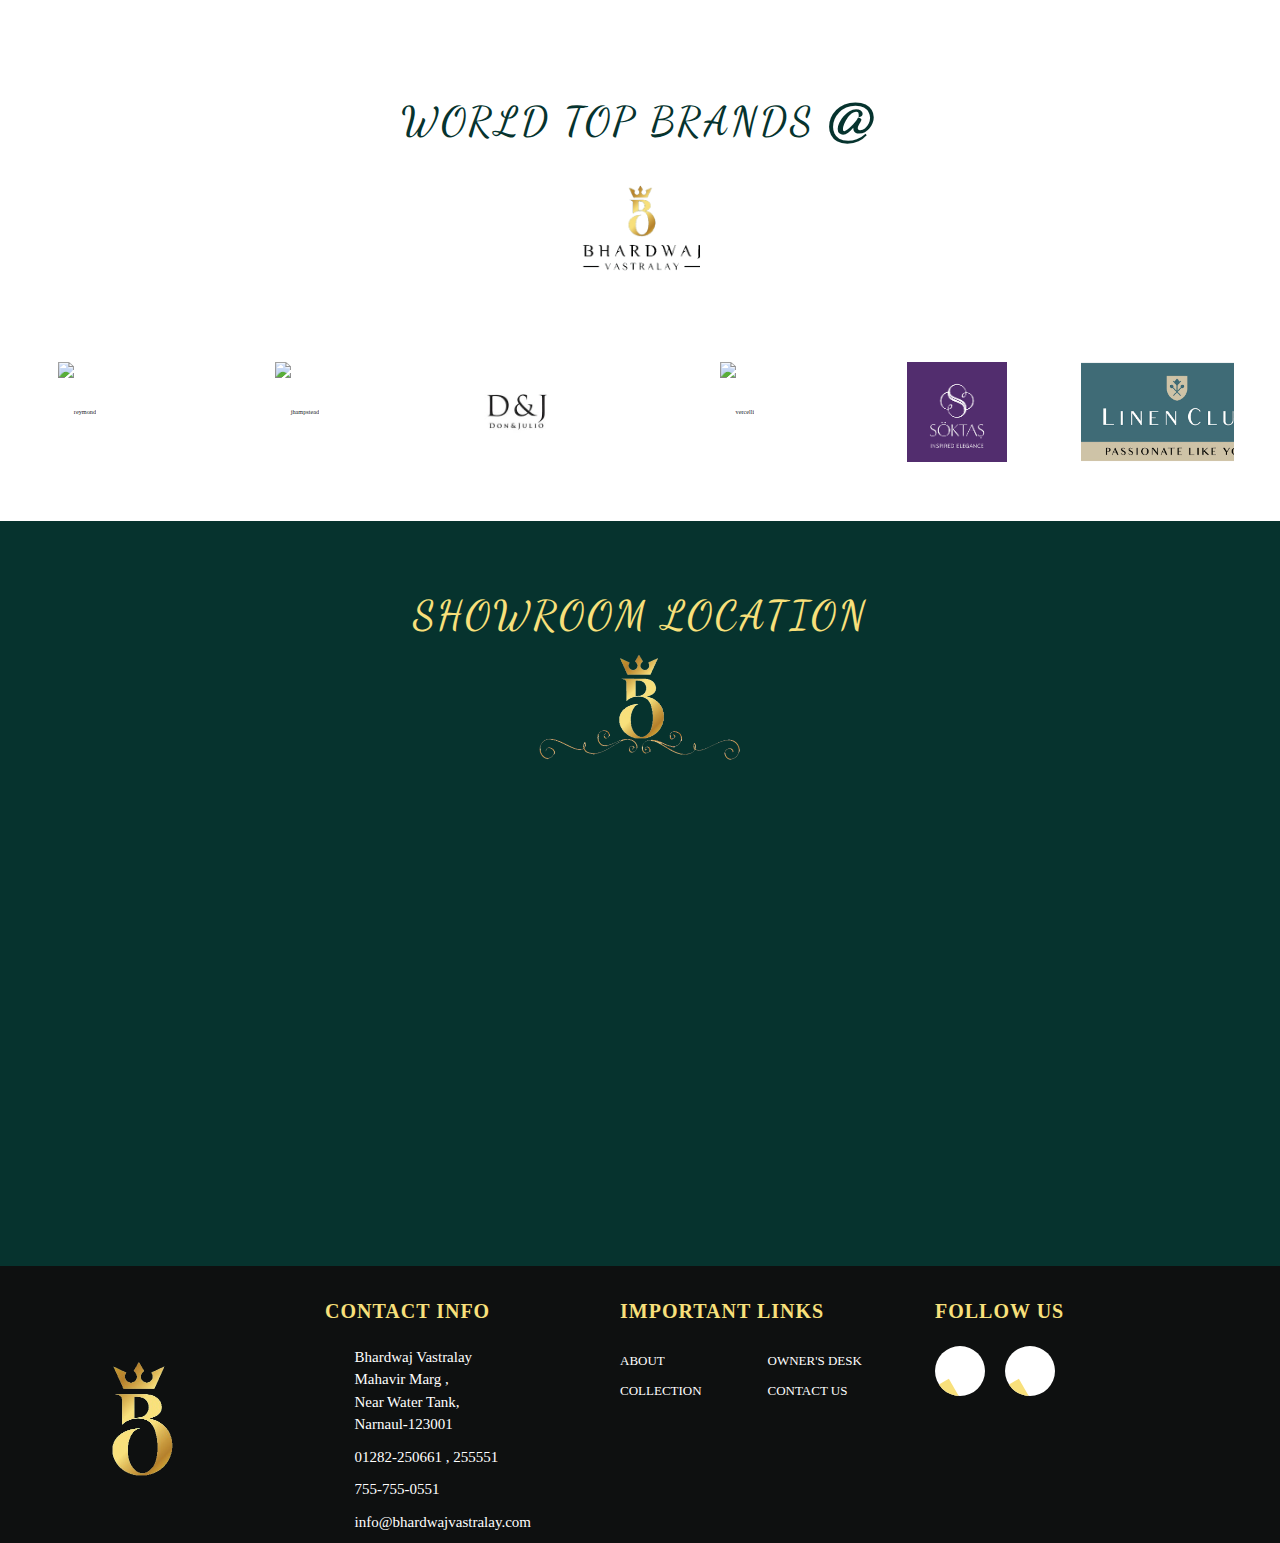
==== commit 772dea2f: "spelling mistake" ====
--- a/index.html
+++ b/index.html
@@ -1,317 +1,325 @@
 <!DOCTYPE html>
 <html lang="en">
 <head>
-    <meta charset="UTF-8">
-    <meta http-equiv="X-UA-Compatible" content="IE=edge">
-    <meta name="viewport" content="width=device-width, initial-scale=1.0">
-    <title>Home </title>
-        <!-- Bootstrap Core CSS -->
-       
-    <link rel="stylesheet" href="css/style.css">
-    <link href="css/bootstrap.css" rel="stylesheet">
+  <title>Home | Bhardwaj Vastralay</title>
+  <meta charset="utf-8">
+  <meta http-equiv="X-UA-Compatible" content="IE=edge">
+  <meta name="viewport" content="width=device-width, initial-scale=1">
+  <link rel="stylesheet" href="https://cdnjs.cloudflare.com/ajax/libs/font-awesome/5.15.3/css/all.min.css" integrity="sha512-iBBXm8fW90+nuLcSKlbmrPcLa0OT92xO1BIsZ+ywDWZCvqsWgccV3gFoRBv0z+8dLJgyAHIhR35VZc2oM/gI1w==" crossorigin="anonymous" referrerpolicy="no-referrer" />
+  <link rel="stylesheet" href="https://maxcdn.bootstrapcdn.com/bootstrap/4.5.2/css/bootstrap.min.css">
+  <link rel="stylesheet" href="css/style.css">
+ <link rel="preconnect" href="https://fonts.googleapis.com">
+<link rel="preconnect" href="https://fonts.gstatic.com" crossorigin>
+<link href="https://fonts.googleapis.com/css2?family=Dancing+Script:wght@700&display=swap" rel="stylesheet">
 
-    <!-- Custom CSS -->
-    <link href="css/full-slider.css" rel="stylesheet">
-    <style>
-       </style>
-    <!-- <link href="https://fonts.googleapis.com/css2?family=Lemonada:wght@600&display=swap" rel="stylesheet"> -->
-    <link rel="stylesheet" href="https://cdnjs.cloudflare.com/ajax/libs/font-awesome/5.15.3/css/all.min.css" integrity="sha512-iBBXm8fW90+nuLcSKlbmrPcLa0OT92xO1BIsZ+ywDWZCvqsWgccV3gFoRBv0z+8dLJgyAHIhR35VZc2oM/gI1w==" crossorigin="anonymous" referrerpolicy="no-referrer" />
 </head>
 <body>
+  <div class="top">
+    <div class="top_l">
+      <ul>
+        <li><a href=""><i class="fas fa-phone-volume"></i><span>755-755-0551</span></a></li>
+        <li><a href=""><i class="far fa-envelope-open"></i><span>info@bhardwajvastralay.com</span></a></li>
+      </ul>
+    </div>
+    <div class="top_r">
+     <ul>
+       <li><a href="faq.html"><span>FAQ</span></a></li>
+       <li><a href="quote.html"><span>Get Quote</span></a></li>
+     </ul>
 
-       <div class="top">
-         <div class="top_l">
-           <ul>
-             <li><a href=""><i class="fas fa-phone-volume"></i><span>+91-9813-5515-51</span></a></li>
-             <li><a href=""><i class="far fa-envelope-open"></i><span>bhardwajvarstray@gmail.com</span></a></li>
-           </ul>
-         </div>
-         <div class="top_r">
-          <ul>
-            <li><a href=""><span>FAQ</span></a></li>
-            <li><a href=""><span>Register as Premium Client</span></a></li>
-          </ul>
-
-         </div>
-       </div>
-          <header class="header-wrapper">
-              <div class="logo-section">
-                  <a href="#">
-                      <img src="img/logo.png" class="logo"  alt="Bhardwaj- Vastralay">
-                  </a>
-              </div>
-              <nav>
-              <button  class="menuControl"><i class="fas fa-bars"></i></button>
-                  <ul id="mymenu">
-                      <li><a href="#">Home</a></li>
-                      <li><a href="#">About</a></li>
-                      <li><a href="#">Collection</a></li>
-                      <li><a href="#">Owner's Desk</a></li>
-                      <li><a href="#">Contact Us</a></li>
-                      <li><a href="#" class="btn-quotes">GET A QUOTE</a></li>
-                      
-                  </ul>
-              </nav>
+    </div>
+  </div>
+  <header class="header-wrapper">
+    <div class="logo-section">
+        <a href="#">
+            <img src="img/logot.png" class="logo"  alt="Bhardwaj- Vastralay">
+        </a>
+    </div>
+    <nav>
+    <button  class="menuControl"><i class="fas fa-bars"></i></button>
+        <ul id="mymenu">
+            <li><a href="index.html">Home</a></li>
+            <li><a href="about.html">About</a></li>
+            <li><a href="collection.html">Collection</a></li>
+            <li><a href="custom-tailoring.html">Custom Tailoring</a></li>
+            <li><a href="owner-desk.html">Owner's Desk</a></li>
+            <li><a href="contact.html">Contact</a></li>
+            <li><a href="Register-prime-client.html" class="btn-quotes">Register as Premium Client</a></li>
+            
+        </ul>
+    </nav>
+    
+</header>
+<div id="slider" class="carousel slide" data-ride="carousel">
+  <!-- <ul class="carousel-indicators">
+    <li data-target="#demo" data-slide-to="0" class="active"></li>
+    <li data-target="#demo" data-slide-to="1"></li>
+   
+  </ul> -->
+  <div class="carousel-inner">
+    
+    <div class="carousel-item active">
+      <img src="img/slider1.jpg"  >
+      <div class="carousel-caption">
+        <img src="img/head.png">
+        <h2>Bhardwaj Vastralay</h2>
+      </div>   
+    </div>
+    <div class="carousel-item">
+      <img src="img/slider3.jpg" >
+      <div class="carousel-caption">
+        <img src="img/head.png">
+          <h2>Bhardwaj Vastralay</h2>
+      </div>   
+    </div>
+    <div class="carousel-item">
+      <img src="img/slider2.jpg" >
+      <div class="carousel-caption">
+        <img src="img/head.png">
+          <h2>Bhardwaj Vastralay</h2>
+      </div>   
+    </div>
+    <div class="carousel-item">
+      <img src="img/slider4.jpg" >
+      <div class="carousel-caption">
+        <img src="img/head.png">
+          <h2>Bhardwaj Vastralay</h2>
+      </div>   
+    </div>
+    <div class="carousel-item">
+      <img src="img/slider5.jpg" >
+      <div class="carousel-caption">
+        <img src="img/head.png">
+          <h2>Bhardwaj Vastralay</h2>
+      </div>   
+    </div>
+  </div>
+  <a class="carousel-control-prev" href="#slider" data-slide="prev">
+    <span class="carousel-control-prev-icon"></span>
+  </a>
+  <a class="carousel-control-next" href="#slider" data-slide="next">
+    <span class="carousel-control-next-icon"></span>
+  </a>
+</div>
+<section class="all-collection">
+  <div class="container-fluid">
+      <div class="heading">
+          <h1>Explore BY Collection</h1>
+          <div class="headdeco"><img src="img/head-style1.png"></div>
+      </div>
+      <div class="box-collection home">
+          <div class="row1">
+              <div class="itemss" data-name="items">
+                  <img src="img/formal.jpg">
+                  <div class="content"> Formals For Men</div>
+              </div>
               
-          </header>
-          <section id="myCarousel" class="carousel slide">
-           
-                <!-- Indicators -->
-                <ol class="carousel-indicators">
-                    <li data-target="#myCarousel" data-slide-to="0" class="active"></li>
-                    <li data-target="#myCarousel" data-slide-to="1"></li>
-                    <li data-target="#myCarousel" data-slide-to="2"></li>
-                </ol>
-        
-                <!-- Wrapper for Slides -->
-                <div class="carousel-inner">
-                    <div class="item active">
-                        <!-- Set the first background image using inline CSS below. -->
-                        <div class="fill" style="background-image:url('img/slider.png');"></div>
-                        <div class="carousel-caption">
-                            <h2>Bhardwaj Vastralay</h2>
-                        </div>
-                    </div>
-                    <div class="item">
-                        <!-- Set the second background image using inline CSS below. -->
-                        <div class="fill" style="background-image:url('img/slider1.jpg');"></div>
-                        <div class="carousel-caption">
-                            <h2>Bhardwaj Vastralay</h2>
-                        </div>
-                    </div>
-                    <div class="item">
-                        <!-- Set the third background image using inline CSS below. -->
-                        <div class="fill" style="background-image:url('img/slider3.jpg');"></div>
-                        <div class="carousel-caption">
-                            <h2>Bhardwaj Vastralay</h2>
-                        </div>
-                    </div>
-                </div>
-        
-                <!-- Controls -->
-                <a class="left carousel-control" href="#myCarousel" data-slide="prev">
-                    <span class="icon-prev"></span>
-                </a>
-                <a class="right carousel-control" href="#myCarousel" data-slide="next">
-                    <span class="icon-next"></span>
-                </a>
-        
-        
-        
-          </section>
-
-          <section class="all-collection">
-            <div class="container">
-                <div class="heading">
-                    <h1>Explore BY Collection</h1>
-                    <div class="headdeco"><img src="img/head1.png"></div>
-                </div>
-                <div class="box-collection">
-                    <div class="row1">
-                        <div class="itemss" data-name="items">
-                            <img src="img/one.jpeg">
-                            <div class="content">Item 1</div>
-                        </div>
-                        
-                        <div class="itemss">
-                          <img src="img/four.jpeg">
-                          <div class="content">Item 7</div>
-                        </div>
-                       
-                    </div>
-                    <div class="row2">
-                        <div class="itemss">
-                            <img src="img/two.jpeg">
-                            <div class="content">Item 4</div>
-                        </div>
-                             <div class="itemss">
-                          <img src="img/nine.jpeg">
-                          <div class="content">Item 8</div>
-                      </div>
-                        
-                    </div>
-                    <div class="row3">
-                        <div class="itemss">
-                            <img src="img/three.jpeg">
-                            <div class="content">Item 6</div>
-                        </div>
-                        <div class="itemss">
-                            <img src="img/thirteen.jpeg">
-                            <div class="content">Item 7</div>
-                        </div>
-                        <div class="itemss">
-                            <img src="img/fifteen.jpeg">
-                            <div class="content">Item 2</div>
-                        </div>
-                        <div class="itemss">
-                            <img src="img/seven.jpeg">
-                            <div class="content">Item 5</div>
-                        </div>
-                        
-                    </div>
-                    
-                </div>
+              <div class="itemss">
+                <img src="img/corporate.jpg">
+                <div class="content">Corporate Suits</div>
+              </div>
+             
+         
+              <div class="itemss">
+                  <img src="img/two.jpeg">
+                  <div class="content">Bhardwaj's Special Wedding Design Suits</div>
+              </div>
+                   <div class="itemss">
+                <img src="img/indo.jpg">
+                <div class="content">indo western</div>
             </div>
-            
-          </section>
-          <section class="service">
-            <div class="container">
-                <div class="heading">
-                    <h1>Our Services</h1>
-                    <div class="headdeco"><img src="img/head1.png"></div>
-                </div>
-                <div class="box-service">
-                    <div class="box-size-service">
-                        <i class="fab fa-canadian-maple-leaf"></i>
-                        <h3>Fashion Shows</h3>
-                        <p>Even the all-powerful Pointing has no control about the blind texts it is an almost unorthographic life</p>
-                    </div>
-                    <div class="box-size-service">
-                        <i class="fab fa-elementor"></i>
-                        <h3>Corporate Events</h3>
-                        <p>Even the all-powerful Pointing has no control about the blind texts it is an almost unorthographic life</p>
-                    </div>
-                    <div class="box-size-service">
-                        <i class="fas fa-allergies"></i>
-                        <h3>Unique Design</h3>
-                        <p>Even the all-powerful Pointing has no control about the blind texts it is an almost unorthographic life</p>
-                        
-                    </div>
-                    <div class="box-size-service">
-                        <i class="fas fa-graduation-cap"></i>
-                        <h3>Individual Approach</h3>
-                        <p>Even the all-powerful Pointing has no control about the blind texts it is an almost unorthographic life</p>
-                        
-                    </div>
-                </div>
+              
+          
+              <div class="itemss">
+                  <img src="img/serwani.jpg">
+                  <div class="content">Sherwani</div>
+              </div>
             </div>
-            </section>
-
-            <div class="slideshow-container">
-                <div class="container">
-                    <div class="heading">
-                        <h1>Client Review</h1>
-                        <div class="headdeco"><img src="img/head1.png"></div>
-                    </div>
-                <div class="mySlides">
-                    <i class="fas fa-users"></i>
-                  <q>I love you the more in that I believe you had liked me for my own sake and for nothing else</q>
-                  <p class="author">- John Keats</p>
-                </div>
-                
-                <div class="mySlides">
-                    <i class="fas fa-users"></i>
-                  <q>But man is not made for defeat. A man can be destroyed but not defeated.</q>
-                  <p class="author">- Ernest Hemingway</p>
-                </div>
-                
-                <div class="mySlides">
-                    <i class="fas fa-users"></i>
-                  <q>I have not failed. I've just found 10,000 ways that won't work.</q>
-                  <p class="author">- Thomas A. Edison</p>
-                </div>
-                
-                <a class="prev" onclick="plusSlides(-1)">❮</a>
-                <a class="next" onclick="plusSlides(1)">❯</a>
-                
-                </div>
-                
-                <!-- <div class="dot-container">
-                  <span class="dot" onclick="currentSlide(1)"></span> 
-                  <span class="dot" onclick="currentSlide(2)"></span> 
-                  <span class="dot" onclick="currentSlide(3)"></span> 
-                </div> -->
-                </div>
-                <div id="clients">
-                    <div class="container">
-                        <div class="heading">
-                            <h1>Our product brand</h1>
-                            <div class="headdeco"><img src="img/head1.png"></div>
-                        </div>
-                    <div class="clients-wrap">
-                      <ul id="clients-list" class="clearfix">
-                        <li>
-                          <img src="https://www.raymond.in/sites/default/files/logo.png" alt="reymond">
-                        </li>
-                        <li>
-                          <img src="http://www.jhampstead.in/image/jh_logo.png" alt="jhampstead">
-                        </li>
-                        <li>
-                          <img src="img/d&j.jpg" alt="dnjfashion">
-                        </li>
-                        <li>
-                          <img src="http://www.vercelli.in/wp-content/uploads/2017/08/logo_306x88.png" alt="vercelli">
-                        </li>
-                        <li>
-                          <img src="img/soktas.png" alt="soktas">
-                        </li>
-                        
-                        <li>
-                          <img src="img/linenclub.png" alt="linenclub">
-                        </li>
-                        <li>
-                          <img src="https://www.monti.co.in/images/tessitura_monti_logo.png" alt="tessitura_monti">
-                        </li>
-                        <li>
-                          <img src="https://www.cadini.com/wp-content/uploads/2018/06/logo.png" alt="cadini">
-                        </li>
-                        <li>
-                          <img src="http://solinointernational.com/images/logo.png" alt="solinointernational">
-                        </li>
-                        <li>
-                          <img src="https://www.siyaram.com/assets/img/logo.png" alt="siyaram">
-                        </li>
-                        <li>
-                          <img src="https://www.textileinfomedia.com/img/ajvn/Ocm-India-Pvt-Ltd-1485781496-thumb.png" alt="OCM">
-                        </li>
-                        <li>
-                          <img src="img/mitwa.png" alt="Mitwa">
-                        </li>
-                        
-                        
-                        
-                      </ul>
-                      </div>
-                    </div>
-                    <!-- @end .clients-wrap -->
-                  </div>
-                  <!-- @end #clients -->
-                  <div class="slideshow-container" style="clear: both;">
-                    <div class="container">
-                        <div class="heading">
-                            <h1>Showroom location</h1>
-                            <div class="headdeco"><img src="img/head1.png"></div>
-                        </div> 
-                        <br>
-                        <br>
-                  <iframe src="https://www.google.com/maps/embed?pb=!1m18!1m12!1m3!1d3521.1708544919925!2d76.10367821506958!3d28.04980738265119!2m3!1f0!2f0!3f0!3m2!1i1024!2i768!4f13.1!3m3!1m2!1s0x3912b57a6e382667%3A0xaea916eefc340c06!2sBhardwaj%20vastralay%20Raymond%20showroom!5e0!3m2!1sen!2sin!4v1626883276723!5m2!1sen!2sin" 
-                   height="450" style="border:0;" allowfullscreen="" loading="lazy" class="Location"></iframe>
-                  
+               <div class="row1">
+              <div class="itemss">
+                  <img src="img/ethnic.jpg">
+                  <div class="content">Ethnic Kurta Pajama</div>
+              </div>
+              <div class="itemss">
+                  <img src="img/download.jpg">
+                  <div class="content">Kurta Pajama</div>
+              </div>
+              <div class="itemss">
+                  <img src="img/jacket.jpg">
+                  <div class="content">Jackets</div>
+              </div>
+              <div class="itemss">
+                <img src="img/blazers.jpg">
+                <div class="content">Blazers</div>
+            </div>
+            <div class="itemss">
+              <img src="img/men.jpg">
+              <div class="content">Men's Accessories</div>
+          </div>
+          </div>
+          
+      </div>
+  </div>
+  
+</section>
+<section class="service">
+  <div class="container-fluid">
+      <div class="heading">
+          <h1>Why You Should Choose us</h1>
+          <div class="headdeco"><img src="img/head-style1.png"></div>
+      </div>
+      <div class="box-service">
+          <div class="box-size-service">
+              <i class="fab fa-canadian-maple-leaf"></i>
+              <h3>Natural Materials</h3>
+              <p>Feel the comfort of perfect fit clothes & natural materials.</p>
+          </div>
+          <div class="box-size-service">
+              <i class="fab fa-elementor"></i>
+              <h3>Craftsmanship</h3>
+              <p>We provide various tailoring services with experience.</p>
+          </div>
+          <div class="box-size-service">
+              <i class="fas fa-allergies"></i>
+              <h3>Unique Design</h3>
+              <p>We create unique clothes according to your taste only.</p>
+              
+          </div>
+          <div class="box-size-service">
+              <i class="fas fa-graduation-cap"></i>
+              <h3>Individual Approach</h3>
+              <p>To every client with every order by a true devotion.</p>
+              
+          </div>
+      </div>
+  </div>
+  </section>
+  <div class="slideshow-container">
+    <div class="container">
+        <div class="heading">
+            <h1>Clients Review</h1>
+            <div class="headdeco"><img src="img/head-style1.png"></div>
+        </div>
+    <div class="mySlides">
+        <!-- <i class="fas fa-users"></i> -->
+        <img src="img/client1.jpg">
+      <q>I love you the more in that I believe you had liked me for my own sake and for nothing else</q>
+      <p class="author">- John Keats</p>
+    </div>
+    
+    <div class="mySlides">
+      <img src="img/client2.jpg">
+      <q>But man is not made for defeat. A man can be destroyed but not defeated.</q>
+      <p class="author">- Ernest Hemingway</p>
+    </div>
+    
+    <div class="mySlides">
+      <img src="img/client3.jpg">
+      <q>I have not failed. I've just found 10,000 ways that won't work.</q>
+      <p class="author">- Thomas A. Edison</p>
+    </div>
+    
+    <a class="prev" onclick="plusSlides(-1)">❮</a>
+    <a class="next" onclick="plusSlides(1)">❯</a>
+    
+    </div>
+    
+    <div class="dot-container">
+      <span class="dot" onclick="currentSlide(1)"></span> 
+      <span class="dot" onclick="currentSlide(2)"></span> 
+      <span class="dot" onclick="currentSlide(3)"></span> 
+  </div>
+    </div> 
+    <div id="clients">
+      <div class="container-fluid">
+          <div class="heading">
+              <h1>World Top Brands <b  style="font-size: 8rem;">@</b></h1>
+              <div class="headdeco"><img src="img/logo-b.png"></div>
+          </div>
+      <div class="clients-wrap">
+        <ul id="clients-list" class="clearfix">
+          <li>
+            <img src="https://www.raymond.in/sites/default/files/logo.png" alt="reymond">
+          </li>
+          <li>
+            <img src="http://www.jhampstead.in/image/jh_logo.png" alt="jhampstead">
+          </li>
+          <li>
+            <img src="img/d&j.jpg" alt="dnjfashion">
+          </li>
+          <li>
+            <img src="http://www.vercelli.in/wp-content/uploads/2017/08/logo_306x88.png" alt="vercelli">
+          </li>
+          <li>
+            <img src="img/soktas.png" alt="soktas">
+          </li>
+          
+          <li>
+            <img src="img/linenclub.png" alt="linenclub">
+          </li>
+          <li>
+            <img src="https://www.monti.co.in/images/tessitura_monti_logo.png" alt="tessitura_monti">
+          </li>
+          <li>
+            <img src="https://www.cadini.com/wp-content/uploads/2018/06/logo.png" alt="cadini">
+          </li>
+          <li>
+            <img src="http://solinointernational.com/images/logo.png" alt="solinointernational">
+          </li>
+          <li>
+            <img src="https://www.siyaram.com/assets/img/logo.png" alt="siyaram">
+          </li>
+          <li>
+            <img src="https://www.textileinfomedia.com/img/ajvn/Ocm-India-Pvt-Ltd-1485781496-thumb.png" alt="OCM">
+          </li>
+          <li>
+            <img src="img/mitwa.png" alt="Mitwa">
+          </li>
+          
+          
+          
+        </ul>
+        </div>
+      </div>
+     
+    </div>
+    <div class="slideshow-container" style="clear: both;">
+      <div class="container-fluid">
+          <div class="heading">
+              <h1>Showroom location</h1>
+              <div class="headdeco"><img src="img/head-style1.png"></div>
+          </div> 
+          <br>
+          <br>
+    <iframe src="https://www.google.com/maps/embed?pb=!1m18!1m12!1m3!1d3521.1708544919925!2d76.10367821506958!3d28.04980738265119!2m3!1f0!2f0!3f0!3m2!1i1024!2i768!4f13.1!3m3!1m2!1s0x3912b57a6e382667%3A0xaea916eefc340c06!2sBhardwaj%20vastralay%20Raymond%20showroom!5e0!3m2!1sen!2sin!4v1626883276723!5m2!1sen!2sin" 
+     height="450" style="border:0;" allowfullscreen="" loading="lazy" class="Location"></iframe>
+    
 </div>
-</div>
+</div> 
 <footer>
   <div class="logo-f">
       <a href="index.html"><img src="img/head.png"></a>
   </div>
   <div class="contact">
     <h3> Contact info</h3>
-    <p><i class="fas fa-map-marker-alt"></i><span>Bhardwaj Varstray<br>
+    <p><i class="fas fa-map-marker-alt"></i><span>Bhardwaj Vastralay<br>
 Mahavir Marg ,<br>
-Near Water Tank, Narnaul-123001</span></p>
-    <p><i class="fab fa-whatsapp"></i><span>9813551551</span></p>
-    <p><i class="fas fa-mobile-alt"></i><span>9813551551</span></p>
-    <p><i class="far fa-envelope"></i><span>bhardwajvarstray@gmail.com</span></p>
+Near Water Tank, <br>
+Narnaul-123001</span></p>
+<p><i class="fas fa-phone-volume"></i><span>01282-250661 , 255551</span></p>
+    <p><i class="fas fa-mobile-alt"></i><span>755-755-0551</span></p>
+    <p><i class="far fa-envelope"></i><span>info@bhardwajvastralay.com</span></p>
 </div>
   <div class="links">
       <h3>Important links</h3>
           
           <div style=" width:50%; float: left; ">               
-              <a href="#">About</a>
-              <a href="#">Collection</a>
+              <a href="about.html">About</a>
+              <a href="collection.html">Collection</a>
           </div>
       <div style=" width:50%; float: left;">
-          <a href="#">Owner's Desk</a>
-          <a href="#">Contact Us</a>
+          <a href="owner-desk.html">Owner's Desk</a>
+          <a href="contact.html">Contact Us</a>
           
       </div>     
       
@@ -326,93 +334,12 @@
   </div>
  
 </footer>
-<a href="//api.whatsapp.com/send?phone=+919813551551&amp;text=Hi Bhardwaj Vestralay" target="_blank" rel="nofollow" class="whatsappIconDiv"><img src="https://www.barcodeindia.com/public/images/wp-icon.png" alt="Whatsapp"></a>
-
-                  <script src="https://ajax.googleapis.com/ajax/libs/jquery/1.11.1/jquery.min.js"></script>
-                  <script>
-                      $(function() {
-  // vars for clients list carousel
-  // http://stackoverflow.com/questions/6759494/jquery-function-definition-in-a-carousel-script
-  var $clientcarousel = $('#clients-list');
-  var clients = $clientcarousel.children().length;
-  var clientwidth = (clients * 220); // 140px width for each client item 
-  $clientcarousel.css('width', clientwidth);
-
-  var rotating = true;
-  var clientspeed = 0;
-  var seeclients = setInterval(rotateClients, clientspeed);
-
-  $(document).on({
-    mouseenter: function() {
-      rotating = false; // turn off rotation when hovering
-    },
-    mouseleave: function() {
-      rotating = true;
-    }
-  }, '#clients');
-
-  function rotateClients() {
-    if (rotating != false) {
-      var $first = $('#clients-list li:first');
-      $first.animate({
-        'margin-left': '-220px'
-      }, 2000, function() {
-        $first.remove().css({
-          'margin-left': '0px'
-        });
-        $('#clients-list li:last').after($first);
-      });
-    }
-  }
-});
-                  </script>
-
-                <script>
-                var slideIndex = 1;
-                showSlides(slideIndex);
-                
-                function plusSlides(n) {
-                  showSlides(slideIndex += n);
-                }
-                
-                function currentSlide(n) {
-                  showSlides(slideIndex = n);
-                }
-                
-                function showSlides(n) {
-                  var i;
-                  var slides = document.getElementsByClassName("mySlides");
-                  var dots = document.getElementsByClassName("dot");
-                  if (n > slides.length) {slideIndex = 1}    
-                  if (n < 1) {slideIndex = slides.length}
-                  for (i = 0; i < slides.length; i++) {
-                      slides[i].style.display = "none";  
-                  }
-                  for (i = 0; i < dots.length; i++) {
-                      dots[i].className = dots[i].className.replace(" active", "");
-                  }
-                  slides[slideIndex-1].style.display = "flex";  
-                  dots[slideIndex-1].className += " active";
-                }
-                </script>
-       
-          <script src="js/jquery.js"></script>
-
-          <!-- Bootstrap Core JavaScript -->
-          <script src="js/bootstrap.js"></script>
-      
-          <!-- Script to Activate the Carousel -->
-          <script>
-          $('.carousel').carousel({
-              interval: 2000 //changes the speed
-          })
-          </script>
-          <script type="text/javascript">
-              $(document).ready(function(){
-  $(".menuControl").click(function(){
-    $("#mymenu").toggle("slow");
-  });
-});
-          </script>
+ <span class="scroll-up"><i class="fas fa-angle-up"></i></span>
+<a href="//api.whatsapp.com/send?phone=+919813551551&amp;text=Hi,I'm interested in.." target="_blank" rel="nofollow" class="whatsappIconDiv"><img src="https://www.barcodeindia.com/public/images/wp-icon.png" alt="Whatsapp"></a>
+ <script src="https://ajax.googleapis.com/ajax/libs/jquery/3.5.1/jquery.min.js"></script>
+  <script src="https://cdnjs.cloudflare.com/ajax/libs/popper.js/1.16.0/umd/popper.min.js"></script>
+  <script src="https://maxcdn.bootstrapcdn.com/bootstrap/4.5.2/js/bootstrap.min.js"></script>
+<!-- <script src="https://ajax.googleapis.com/ajax/libs/jquery/1.11.1/jquery.min.js"></script>  -->
+<Script src="js/custom.js"></Script>
 </body>
-</html>+</html>
--- a/css/style.css
+++ b/css/style.css
@@ -1,169 +1,128 @@
 *{ margin: 0; padding: 0; box-sizing: border-box;}
-/* @import url('https://fonts.googleapis.com/css2?family=El+Messiri&display=swap'); */
-/* @import url('https://fonts.googleapis.com/css2?family=STIX+Two+Math&display=swap'); */
-@import url('https://fonts.googleapis.com/css2?family=Philosopher:wght@700&display=swap');
-/* font-family: 'El Messiri'; */
-/* font-family: 'Lemonada', cursive !important; */
-/* font-family: 'STIX Two Math', serif; */
-html,body{ font-size: 62.5%;font-family: 'Philosopher' !important;}
+
+html,body{ font-size: 62.5%;font-family: 'Philosopher'; }
+/*#d8f5f2*/
 :root{
-    --whiteColor :#fff;
-}
-.conrainer{ width: 100vw; position: relative;}
-.top { width:100%;background: #d8f5f2;padding:1rem 2rem;display:flex; 
-  justify-content: space-around;}
+    --whiteColor :#ffffff;
+    --whiteDual: #f7f7f7;
+    --themeColor : #06332e;
+    --lightTheme: #ffffff;
+    --theme-text-light: #674a07;
+    --goldColor: #f8e07b;
+    --btnColor: #bd9945;
+    --btnhover: #bb8507;
+}
+
+/*finally css */
+/*----------------------top  start----------------------------*/
+.top { width:100%;background: var(--lightTheme);padding:1rem 2rem;display:flex;}
 .top_l { width: 50%; display: flex;}
-.top_l ul { display: flex; list-style: none; justify-content: flex-start;margin:0;}
+.top_l ul { display: flex; list-style: none; margin:0;}
 .top_l ul li {  padding-right: 2rem;}
-.top_l ul li a{color: #674a07;  opacity: 0.8;}
+.top_l ul li a{color:var(--theme-text-light);opacity: 0.8;}
 .top_l ul li a i { font-size: 1.5rem; line-height: 3rem;margin-right: 1rem;}
-.top_l ul li a span{ font-size: 1.3rem;} 
+.top_l ul li a span{ font-size: 1.7rem;} 
 .top_l ul li a:hover{ text-decoration: none; opacity: 1;}
 .top_r { width: 50%;  display: flex;  justify-content: flex-end;}
 .top_r ul{display:flex; list-style: none; align-items:center ; margin: 0;}
 .top_r ul li{ padding-left: 2rem;} 
-.top_r ul li a{ color: #674a07;} 
-.header-wrapper{ width: 100%; margin: auto; background:#06332e; padding: 0 2rem; 
-display: flex;height: 13rem;}
-.logo-section {  width: 20%;  display: flex;   align-items: center;}
-.logo-section img{ width:auto; height:12rem; }
-nav{ width: 80%; height: 100%;}
-nav ul{ display: flex; justify-content:flex-end; align-items: center;
-width:100%; height: 100%; list-style: none; }
-nav ul li{ padding: 0 2rem;}
-nav ul li a{ color: #fff; text-decoration: none; text-transform: uppercase;
-font-size: 1.8rem; letter-spacing: 2px;}
-nav ul li a:hover{color:#f8e07b; text-decoration: none;}
-.btn-quotes { border-radius:.5rem; padding: 2rem 1.5rem;color:#f7f7f7;
-    background: #bd9945; font-size: 2rem;}
-.btn-quotes:hover{ background: #bb8507 ; color: #fff; text-decoration: none;}
-.all-collection{ width:100%; padding: 9rem 2rem 2rem; background: #06332e;}
-.all-collection .heading{ width:100%; position:relative;}
-.headdeco { position: absolute; left: 50%; transform: translateX(-50%); bottom: -2.2rem;}
-.headdeco img{ height: 5rem; width:auto}
-.all-collection .heading  h1{ color: #f8e07b; text-align: center;
-text-transform: uppercase; font-size: 4rem; letter-spacing: .3rem; position:relative;
-padding-bottom: 4rem;}
-.all-collection .heading  h1:before{ content: ''; bottom: 0; position: absolute;
-left:38%; width:10rem; height: .2rem; background: #fff;}
-.all-collection .heading  h1:after{ content: ''; bottom: 0; position: absolute;
-    right:38%; width:10rem; height: .2rem; background: #fff;}
-.box-collection{ width:100%; position: relative; padding:8rem 0 2rem;   display: flex;}
-.box-collection .row1,.box-collection .row2,.box-collection .row3{ width:33%;}
-/*.box-collection .row1 .itemss { position: relative; width: 100%; overflow: hidden;height:auto; }*/
-.box-collection .row1 .itemss {
-    position: relative;
-    width: 100%;
-    overflow: hidden;
-    height: 45rem;
-}
-.box-collection .row1 .itemss img { width:100%; height: auto; transition: all .2s;
-    cursor:pointer; position: relative;}
-.box-collection .row1 .itemss .content {position: absolute; width: 100%;height: 100%;
-   left: 0; 
-  top: 0; border: 1rem solid #fff; z-index: 2; transform: scale(.89); 
-  background: rgba(0,0,0,0.4);  cursor: pointer; transition: all .3s; color: #fff;
-font-size: 3rem; display: flex; align-items: center;justify-content: center;
-text-transform: uppercase; }
-.box-collection .row1 .itemss:hover  .content{ transform: translateX(-100%); }
-.box-collection .row2 .itemss { position: relative; width: 100%; overflow: hidden; }
-.box-collection .row2 .itemss img {width:100%; height: auto; transition: all .2s;cursor:pointer;}
-.box-collection .row2 .itemss .content { position: absolute;width: 100%;height: 100%;left: 0;
-top: 0;border: 1rem solid #fff;z-index: 2;transform: scale(.89);background: rgba(0,0,0,0.4);
-cursor: pointer;transition: all .3s;color: #fff;font-size: 3rem;display: flex;
-align-items: center;justify-content: center;text-transform: uppercase; }
-.box-collection .row2 .itemss:hover  .content{ transform: translateY(-100%); }
-.box-collection .row3 .itemss { position: relative; width: 100%;overflow: hidden; height:auto; }
-.box-collection .row3 .itemss img {width:100%;height: auto;transition: all .2s;cursor:pointer;}
-.box-collection .row3 .itemss .content {position: absolute;width: 100%;height: 100%;left: 0;
-top: 0; border: 1rem solid #fff;z-index: 2;transform: scale(.89);background: rgba(0,0,0,0.4);
-cursor: pointer;transition: all .3s;color: #fff;font-size: 3rem;display: flex;
-align-items: center;justify-content: center;text-transform: uppercase;  }
-.box-collection .row3 .itemss:hover  .content{ transform: translateX(100%); }
-.box-collection img:hover{ transform: scale(1.5);}
-.service{ width:100%; padding: 9rem 2rem 2rem; background: #f7f7f7;}
+.top_r ul li a {  color:var(--theme-text-light);font-size: 1.5rem; text-transform: uppercase;}
+/*----------------------top  end----------------------------*/
+/*----------------------Header  start----------------------------*/
+.header-wrapper{ width: 100%; margin: auto; background:var(--themeColor); padding: 0 0rem; 
+display: flex;height: 10rem;font-family: 'Dancing Script', cursive;}
+.logo-section {  width: 12%;  display: flex;align-items: center;}
+.logo-section img{ width:auto; height:10rem; }
+nav{ width: 88%; height: 100%;}
+nav ul{display:flex;justify-content:flex-end;align-items: center;width:100%; height: 100%;
+ list-style: none; }
+nav ul li{ padding:0 1.5rem;}
+nav ul li a{ color:var(--whiteColor);text-decoration:none;text-transform:uppercase;font-size: 1.5rem; 
+             letter-spacing: 2px; position: relative;}
+nav ul li a:before{position: absolute; content: ''; width:0%;height: 3px;background: var(--goldColor);
+                    top:-10px;left:0; transition: all .5s linear;  }
+nav ul li a:after{ position: absolute;content: ''; width:0%;height: 3px;background: var(--goldColor);
+                    bottom:-10px;right:0; transition: all .5s linear;}
+ nav ul li a:hover:before,nav ul li a:hover:after{ width:100%; }
+nav ul li a:hover{color:var(--goldColor); text-decoration: none;}
+nav ul li:last-child  a:after,nav ul li:last-child  a:before{ display: none; }
+.btn-quotes { border-radius:.5rem; padding: 2rem 1.5rem;color:var(--whiteDual);
+    background: var(--btnColor); font-size: 1.5rem;text-transform: uppercase;}
+.btn-quotes:hover{ background: var(--btnhover); ; color: var(--whiteColor); text-decoration: none;}
+.addHeader{position: fixed; z-index: 9; top: 0; left: 0; box-shadow: 0px 0px 46px -2px var(--btnColor);}
+/*----------------------Header  end----------------------------*/
+/*----------------------slider  start----------------------------*/
+.carousel-inner img {  width: 100%;}
+.carousel-item { height:calc(100vh - 5rem);}
+.carousel-item img{ height:calc(100vh - 5rem);}
+.carousel-item.active > img{animation: zoomimg 5s linear; transform-origin: center;}
+@keyframes zoomimg 
+{
+    0%{transform: scale(1) }
+    50%{transform: scale(1.1);}
+    100%{transform: scale(1.2);}
+}
+.carousel-caption { width:100%; left:0%; top: 0%; position: absolute;
+    background: rgba(0,0,0,0.4);  display: flex;    flex-direction: column;
+    align-items: center; justify-content: center;height:100%;}
+.carousel-caption  img { filter: drop-shadow(1px 3px 2px var(--themeColor));
+    width: auto !important;    height: 14rem !important;}
+.carousel-caption h2 { font-size: 6rem; text-transform: uppercase;color: var(--goldColor);
+    font-weight: bold; text-shadow: 6px 4px 2px var(--themeColor); word-spacing: 2rem;
+    letter-spacing: .8rem;font-family: 'Dancing Script', cursive;}
+.carousel-control-next, .carousel-control-prev{z-index: 9;}
+/*----------------------Slider  end----------------------------*/
+/*----------------------all Collectio Home  start----------------------------*/
+.box-collection.home .row1{ width:50% ;}
+.box-collection.home .row1 .itemss { width: 98%; height: calc(100vh - 20rem);}
+.box-collection.home .row1 .itemss .content{height: 100%;}
+/*----------------------all Collectio Home  end----------------------------*/
+/*-----------------------service home start -------------------------------------*/
+.service{ width:100%; padding: 9rem 2rem 2rem; background: var(--lightTheme);}
 .service .heading{ width:100%; position:relative;}
-/* .service .heading:before{  position: absolute; bottom: -3rem;
- left:50%; transform: translateX(-50%); 
-font-family: "Font Awesome 5 Free"; font-weight: 900; content: "\f3a5"; color: #f8e07b;
-font-size: 4rem; } */
-.service .heading  h1{ color: #06332e; text-align: center;
-text-transform: uppercase; font-size: 4rem; letter-spacing: .3rem; position:relative;
-padding-bottom: 4rem;}
-.service .heading  h1:before{ content: ''; bottom: 0; position: absolute;
-left:38%; width:10rem; height: .2rem; background: #f8e07b;}
-.service .heading  h1:after{ content: ''; bottom: 0; position: absolute;right:38%; width:10rem; 
-  height: .2rem; background: #f8e07b;}
+.service .heading  h1{ color:var(--themeColor);  text-align: center;
+    text-transform: uppercase; font-size: 4rem; letter-spacing: .3rem; position:relative;
+    padding-bottom: 1rem; font-family: 'Dancing Script', cursive;}
 .box-service{ width:100%; display: flex;}
 .box-service .box-size-service { width: 25%; display: flex; flex-direction: column;
         align-items: center; margin: 8rem 0 3rem; cursor: pointer; }
-.box-service .box-size-service:hover i{ background:#06332e; color: #fff;}
-.box-service .box-size-service i { font-size: 4rem;background: #ebebeb;width: 11rem;
- height: 11rem;border-radius: 50%;display: flex;align-items: center; justify-content: center;
-        transition: all .2s;   }
-.box-service .box-size-service h3 {font-size: 2rem;color: #06332e;}
-.box-service .box-size-service p { font-size: 1.2rem;padding: 2rem;text-align: center;
-        font-weight: lighter; color: #999; }
- /* Slideshow container */
-.slideshow-container {  position: relative; background: #06332e; padding: 7rem 0 3rem; }
-    .slideshow-container .heading{ width:100%; position:relative;}
-/* .slideshow-container .heading:before{  position: absolute; bottom: -3rem;
- left:50%; transform: translateX(-50%); 
-font-family: "Font Awesome 5 Free"; font-weight: 900; content: "\f3a5"; color: #f8e07b;
-font-size: 4rem; } */
-.slideshow-container .heading  h1{ color: #f8e07b; text-align: center;
-text-transform: uppercase; font-size: 4rem; letter-spacing: .3rem; position:relative;
-padding-bottom: 4rem;}
-.slideshow-container .heading  h1:before{ content: ''; bottom: 0; position: absolute;
-left:38%; width:10rem; height: .2rem; background: #fff;}
-.slideshow-container .heading  h1:after{ content: ''; bottom: 0; position: absolute;
-    right:38%; width:10rem; height: .2rem; background: #fff;}
-/* Slides */
+.box-service .box-size-service:hover i{ background:var(--themeColor); color: var(--whiteColor);}
+.box-service .box-size-service i{font-size:5rem;background:#ebebeb;width:14rem;transition: all .2s;
+    height: 14rem;border-radius: 50%; display: flex;align-items: center;justify-content: center; }
+.box-service .box-size-service h3 { font-size: 2.2rem;color: var(--themeColor); line-height: 10rem;
+    margin: 0;   font-weight: 500;}
+.box-service .box-size-service p { font-size: 2.1rem; padding: 1.8rem; text-align: center;
+   color: #333; line-height: 3rem;  padding-top: 0rem;}
+/*-----------------------service home end -------------------------------------*/
+/*------------------------Client review Start---------------------------*/
+.slideshow-container {  position: relative; background:var(--themeColor); padding: 7rem 0 3rem; }
+.slideshow-container .heading{ width:100%; position:relative;}
+.slideshow-container .heading  h1{ color: #f8e07b;  text-align: center;
+    text-transform: uppercase; font-size: 4rem; letter-spacing: .3rem; position:relative;
+    padding-bottom: 1rem;font-family: 'Dancing Script', cursive;}
 .mySlides {display: none;padding: 8rem 0 0;text-align: center;color: #fff;
     justify-content: center;flex-direction: column; align-items: center;}
-.mySlides i{ font-size: 4rem; background: #ebebeb; width: 11rem; height: 11rem;
-    border-radius: 50%;display: flex;align-items: center; justify-content: center;
-    transition: all .2s;   color:#06332e;}
-.mySlides q{line-height: 2; font-size: 2rem; word-spacing: 1rem;
-    padding: 3rem 26rem;}
-.mySlides p{ color: #f8e07b;}
-/* Next & previous buttons */
+.mySlides img { width: 13rem; height: 13rem;border-radius: 50%;transition: all .2s; }
+.mySlides q{line-height: 2; font-size: 2rem; word-spacing: 1rem; padding: 3rem 15rem;}
+ .mySlides p { color: #f8e07b;  font-size: 2rem;    }
 .prev, .next {cursor: pointer;position: absolute;top: 70%; width: auto; margin-top: -30px;
   padding: 16px; color: #888; font-weight: bold; font-size: 20px;
    border-radius: 0 3px 3px 0; user-select: none;}
-/* Position the "next button" to the right */
 .next { position: absolute; right: 0; border-radius: 3px 0 0 3px;}
 .prev {   position: absolute;  left: 0; border-radius: 3px 0 0 3px;  }
-
-/* On hover, add a black background color with a little bit see-through */
 .prev:hover, .next:hover {background-color:#f8e07b;color: white;}
-/* The dot/bullet/indicator container */
 .dot-container { text-align: center; padding: 20px;}
-/* The dots/bullets/indicators */
 .dot {cursor: pointer; height: 15px; width: 15px; margin: 0 2px; background-color: #bbb;
   border-radius: 50%;  display: inline-block;  transition: background-color 0.6s ease;}
-
-/* Add a background color to the active dot/circle */
 .active, .dot:hover { background-color: #f8e07b !important;  z-index: 2;}
-
-/* Add an italic font style to all quotes */
 q {font-style: italic;}
-
-/*Logo carousel*/
-
-  #clients {  position: relative; background: #f7f7f7; padding: 7rem 0 3rem;}
+/*-------------------------Client review End----------------------------*/
+/*-------------------------Brand Start----------------------------*/
+#clients {  position: relative; background: var(--lightTheme); padding: 7rem 0 3rem;}
 #clients .heading{ width:100%; position:relative;}
-/* #clients .heading:before{  position: absolute; bottom: -3rem;
-left:50%; transform: translateX(-50%); 
-font-family: "Font Awesome 5 Free"; font-weight: 900; content: "\f3a5"; color: #f8e07b;
-font-size: 4rem; } */
-#clients .heading  h1{ color: #06332e; text-align: center;
-text-transform: uppercase; font-size: 4rem; letter-spacing: .3rem; position:relative;
-padding-bottom: 4rem;}
-#clients .heading  h1:before{ content: ''; bottom: 0; position: absolute;
-left:38%; width:10rem; height: .2rem; background: #f8e07b;}
-#clients .heading  h1:after{ content: ''; bottom: 0; position: absolute;
-right:38%; width:10rem; height: .2rem; background: #f8e07b;}
+#clients .heading  h1{ color: var(--themeColor);  text-align: center;
+    text-transform: uppercase; font-size: 4rem; letter-spacing: .3rem; position:relative;
+    padding-bottom: 1rem; font-family: 'Dancing Script', cursive;}
 #clients .clients-wrap { display: block;width: 95%; margin: 0 auto; overflow: hidden; }
 #clients .clients-wrap ul {display: block;list-style: none;position: relative;
     margin-left: auto;  margin-right: auto;  padding: 8rem 0 2rem;}
@@ -171,23 +130,19 @@
     width: 220px;  height: 100px;  line-height: 100px; text-align: center; }
 #clients .clients-wrap ul li img {vertical-align: middle;max-width: 100%;max-height: 100%;
     -webkit-transition: 0 linear left; -moz-transition: 0 linear left;
-     transition: 0 linear left; filter: alpha(opacity=65);   opacity: 0.65;
-      -ms-filter: "progid:DXImageTransform.Microsoft.Alpha(Opacity=65)"; }
-#clients .clients-wrap ul li img:hover { filter: alpha(opacity=100); opacity: 1.0;
-    -ms-filter: "progid:DXImageTransform.Microsoft.Alpha(Opacity=100)"; }
+     transition: 0 linear left; filter: alpha(opacity=100);   opacity: 1;
+      -ms-filter: "progid:DXImageTransform.Microsoft.Alpha(Opacity=100)"; }
+#clients .clients-wrap ul li img:hover { filter: alpha(opacity=100); opacity: 0.65;
+    -ms-filter: "progid:DXImageTransform.Microsoft.Alpha(Opacity=65)"; }
+/*-------------------------Brand End----------------------------*/
+/*-------------------------location / FooterEnd----------------------------*/
 .Location{ width: 100%;}
 footer{width:100%;overflow: hidden;  display: flex !important; justify-content:space-around;
   color:#fff; padding:3rem 3rem 0; clear: both; background: #0e1010;}
 footer h3{color: #f8e07b; font-weight: bold; font-size:2rem; line-height: 3rem;margin-bottom: 2rem;
       text-transform: uppercase; letter-spacing: 1px;}
 /*footer .logo-f { width:25%;  margin-right: 2rem;}*/
-footer .logo-f {
-    width: 25%;
-    /* margin-right: 2rem; */
-    display: flex;
-    justify-content: center;
-    align-items: center;
-}
+footer .logo-f { width: 25%; display: flex; justify-content: center; align-items: center;}
 footer .logo-f img{ width:50%; }
 footer .links{width:25%; margin-right: 2rem;}
 footer .links a{ color: #fff; font-size: 2rem; font-size:1.3rem; text-transform: uppercase; line-height: 30px; 
@@ -203,13 +158,13 @@
 footer .fa-youtube{ color: #FF0000; }
 footer .fa-instagram-square{ color:#E1306C; }
 footer .fa-twitter{ color: #1DA1F2; }
-footer .social ul li a::before{content: " "; background:var(--yellow); position: absolute; width: 120%; 
+footer .social ul li a::before{content: " "; background:#f8e07b; position: absolute; width: 120%; 
 height: 110%; top:90%;left:-50%; transform: rotate(60deg);   }
 footer .social ul li a:hover i{ transform: scale(1.6);color:var(--black); }
 footer .social ul li a:hover:before{ animation: social 1s linear 1;  animation-fill-mode: forwards; }
 footer .contact{width: 25%;  }
 footer .contact p{ width: 100%; margin-bottom: 1rem; }
-footer .contact i {width: 10%;display: inline-block;vertical-align: top;font-size: 1.5rem;color: var(--yellow);
+footer .contact i {width: 10%;display: inline-block;vertical-align: top;font-size: 1.5rem;color: #f8e07b;
 line-height: 2rem;}
 footer .contact span{width:90%; display: inline-block;font-size: 1.5rem; }
 @keyframes social{
@@ -219,142 +174,224 @@
 }
 a.whatsappIconDiv {position:fixed;left:0;bottom:0%;width:80px;z-index:1000000;display: block;}
 a.whatsappIconDiv img{ width: 100%; height: 100%; }
+
+/*-------------------------location Footer End----------------------------*/
+/*////////////////////////////////finally end/////////////////////////////////////*/
+
+/*--------------------common Heading start------------------*/
+
+.all-collection{ width:100%; padding: 9rem 2rem 2rem; background: var(--themeColor);}
+.all-collection .heading{ width:100%; position:relative;}
+.headdeco { display: flex; justify-content: center;}
+.headdeco img{ height: 11rem; width:auto}
+.all-collection .heading  h1{ color: #f8e07b; text-align: center;
+text-transform: uppercase; font-size: 4rem; letter-spacing: .3rem; position:relative;
+padding-bottom: 1rem; font-family: 'Dancing Script', cursive;}
+
+.box-collection{ width:100%; position: relative; padding:8rem 0 2rem;   display: flex;}
+.box-collection .row1{ width:100%;}
+.box-collection .row1 .itemss { position: relative;width: 48%; overflow: hidden;
+    height: calc(100vh - 10rem);  float: left;  margin: 1%; border-radius: 1rem;}
+.box-collection .row1 .itemss img { width:100%; height: calc(100vh - 1rem); transition: all .2s;
+    cursor:pointer; position: relative;}
+.box-collection .row1 .itemss .content { position: absolute;width: 100%;
+        height:100%; left: 0; top: 0; border: 1rem solid #fff;z-index: 2;transform: scale(.89);
+        background: rgba(0,0,0,0.4); cursor: pointer;transition: all .3s; color: #fff;
+        font-size: 6rem;  display: flex;align-items: center; justify-content: center;
+        border-radius: 1rem; padding: 1rem;text-align: center;text-transform: capitalize; }
+.box-collection .row1 .itemss:hover  .content{ transform: translateX(-100%); }
+.box-collection img:hover{ transform: scale(1.5);}
 nav button{display: none;}
+.scroll-up { cursor: pointer;width: 50px;height: 50px;background: #000;border-radius: 50%;
+    position: fixed; z-index: 11;bottom: 3%; right: 1%; text-align: center; 
+    color: var(--goldColor); font-size: 3rem;line-height: 50px; box-shadow: 0px 0px 4px 4px #999;
+    opacity: 0.5;  transition: all .2s linear; display:none;}
+.scroll-up:hover{ opacity: 1; }
+
+
+/*--------------------common Heading start------------------*/
+/*----------About us page start -------------*/
+.about-me{ margin: 5% 0;}
+.about-content{ }
+.about-content p {  font-size: 2.8rem;  line-height: 5rem;}
+.about-img{  width:100%; height: auto;}
+.about-img img{width: 100%; border: 1rem solid var(--themeColor);padding: 2%;}
+/*----------About us page end -------------*/
+
+/*------------------Collection Page start-----------------*/
+.inner-collection { background: var(--gray-dark);}
+.inner-collection .box-collection .row1{ width: 33%;}
+.inner-collection .box-collection .row1 .itemss{ width: 95%; height: auto;margin: 1rem 2rem;}
+.inner-collection .box-collection .row1 .itemss img{width: 100%; height: auto;}
+.inner-collection .box-collection .row1 .itemss .content{  height: 100%; font-size: 4rem;}
+.inner-collection .box-collection .row1 .itemss:hover  .content {transform: translateY(0%);
+    height: auto!important;  bottom: 0; top: auto; background: var(--lightTheme);
+    color: var(--themeColor);   border-color:  var(--lightTheme);    font-size: 3rem;}
+
+/*------------------Collection Page End-----------------*/
+/*------------------custom-tailoring Page Start-----------------*/
+.custom-tailoring{ background: var(--lightTheme); }
+.custom-tailoring.all-collection .heading  h1{color:var(--themeColor);}
+.custom-tailoring .box-collection .row1 .itemss{ position: relative;width: 31%;overflow: hidden;
+    height: auto;  float: left;  margin: 1%; border-radius: 1rem;}
+ .custom-tailoring .box-collection .row1 .itemss .content{ height:100%;font-size: 4rem; }
+.custom-tailoring .box-collection .row1 .itemss:hover  .content {transform: translateY(0%);
+    height: auto !important;  bottom: 0; top: auto; background: var(--themeColor);
+    color: var(--lightTheme);   border-color:  var(--themeColor);    font-size: 2.5rem;}
+/*------------------custom-tailoring Page End-----------------*/
+/*------------------owner Page End-----------------*/
+.owner-desk{ background: var(--lightTheme); }
+.owner-desk.all-collection .heading  h1{color:var(--themeColor);}
+.owner-desk .box-collection .row1{ width:100%;}
+.owner-desk .box-collection .row1 .itemss{ width: 46%; height: auto; margin: 2%;}
+.owner-desk .box-collection .row1 .itemss img { width: 100%; height:calc(100vh - 20rem);transition: all .2s;
+    cursor: pointer;   position: relative;}
+/*------------------owner Page End-----------------*/
+/*------------------contact Page Start-----------------*/
+.contact-sec {  padding: 3rem 0; width: 100%;  margin: auto; display: flex;}
+.contact-me{ padding-left: 10rem;}
+.contact-me h3 { color: #000; font-size: 4rem; text-transform: capitalize; padding-bottom: 3rem;}
+.contact-me p {  display: flex;  padding-bottom: 2rem;}
+.contact-me p i { font-size: 2.5rem;width: 10%;color: var(--themeColor);}
+.contact-me p span { font-size: 2rem; width: 90%;line-height: 3rem;}
+.contact-me .btn-quotes { border-radius:.5rem;padding:1rem 1.5rem;color:var(--whiteDual);
+    font-size:1.5rem;background: var(--btnColor);text-transform: capitalize;margin: 1rem  0;
+    display: inline-block;}
+/*------------------contact Page End-----------------*/
+/*------------------Register Page Start-----------------*/
+.quotes { width: 45%; margin: 5% auto; background: inherit; display: flex;}
+ .form{ width:100%;float:left; }
+ .group{position:relative; margin-bottom:5rem; }
+.input{ font-size:18px; padding:10px 10px 10px 5px;display:block;width:100%; border:none; 
+     border-bottom:1px solid #1d1b1b; background: transparent;}
+.input:focus{ outline:none; }
+.label{ color:#999;  font-size:18px; font-weight:normal; position:absolute; pointer-events:none;
+    left:5px;top:10px; transition:0.2s ease all;   -moz-transition:0.2s ease all;  
+     -webkit-transition:0.2s ease all; padding:0;    }
+.input:focus ~ .label, .input:valid ~ .label { top:-20px; font-size:14px; color:var(--themeColor);}
+.bar { position:relative; display:block; width:100%; }
+.bar:before, .bar:after {  content:''; height:1px;  width:0; bottom:1px; position:absolute;
+    background:var(--themeColor);  transition:0.2s ease all;  -moz-transition:0.2s ease all;  
+    -webkit-transition:0.2s ease all;}
+.bar:before {  left:50%;}
+.bar:after {  right:50%; }
+.input:focus ~ .bar:before, .input:focus ~ .bar:after {  width:50%;}
+.highlight { position:absolute;  height:60%;  width:100%;  top:25%;   left:0;  pointer-events:none; 
+ opacity:0.6;}
+.input:focus ~ .highlight {  -webkit-animation:inputHighlighter 0.3s ease; 
+ -moz-animation:inputHighlighter 0.3s ease;
+  animation:inputHighlighter 0.3s ease;}
+@-webkit-keyframes inputHighlighter {
+    from { background:#5264AE; }  to   { width:0; background:transparent; }}
+@-moz-keyframes inputHighlighter {  
+    from { background:#5264AE; }  to    { width:0; background:transparent; }}
+@keyframes inputHighlighter {  
+ from { background:#5264AE; }  to    { width:0; background:transparent; }}
+.form button{ width:100%; float:left; margin:20px 0;color:var(--whiteDual);
+    background:var(--btnColor); border:none; padding:10px; height:50px; font-size:20px;
+    color:var(--whiteColo);outline: none;}
+ .form img{  max-width:30rem; }
+ input[type="file"] {padding: 10px;background: transparent;font-size: 2rem; width: 100%;}
+.uplabel { color: #06332e; font-size: 1.9rem; font-weight: normal;pointer-events: none;
+   transition: 0.2s ease all;-moz-transition: 0.2s ease all;-webkit-transition: 0.2s ease all;}
+.ui-datepicker { width: 30rem !important; padding: .2em .2em 0; display: none;
+ font-size: 1.5rem !important;}
+/*------------------Register Page End-----------------*/
+/*------------------FAQ Page Start-----------------*/
+.myFaq{ width:80%; margin: 5% auto;}
+.accordion { background-color: var(--themeColor);color: var(--whiteDual);cursor: pointer;
+    padding: 1.8rem;
+    width: 100%; border: none; text-align: left; outline: none; font-size: 2rem; transition: 0.4s;
+    margin: 1rem 0;  border-radius: .5rem;}
+.accordion.active{ background: var(--btnColor);!important; color: var(--themeColor) !important; 
+    outline: none;}
+.accordion:hover { background-color: #171b1b;}
+.accordion:after {content: '\002B';color: var(--whiteDual); font-weight: bold; float: right;
+    margin-left: 5px; font-size: 2.9rem; line-height: 3rem;}
+.active:after { content: "\2212"; }  
+.panel { background-color:var(--whiteColor);max-height: 0;overflow: hidden;
+    transition: min-height 0.2s ease-out;  }
+.panel p{ font-size: 2rem; line-height: 3rem; padding: 2rem;}
+.panel ol { padding: 0rem 2rem;}
+.panel ol > li {   font-size: 2rem;   line-height: 3rem;   padding: 1rem 2rem;}
+.panel > h4{font-size: 2rem;  font-weight:bold;line-height: 3rem !important; padding: 2rem;}
+/*------------------FAQ Page End-----------------*/
+
+/*-------------------Responsive query start-------------------------*/
 
 @media only screen and (max-width: 1250px){
-html, body {
-    font-size: 48.5% !important;
-    font-family: 'Philosopher' !important;
-
-}
-.top_r ul li a {
-    color: #674a07;
-    font-size: 2rem;
-}
+html, body {  font-size: 48.5% !important; }
+.top_r ul li a {  font-size: 2rem;}
 }
 @media only screen and (max-width: 1000px){
-html, body {
-    font-size: 40.5% !important;
-    font-family: 'Philosopher' !important;
-}
-}
+html, body {  font-size: 40.5% !important;}
+}
+/*--------------tab query Start-------------------------*/
 @media only screen and (max-width: 860px){
-html, body {
-    font-size: 30.5% !important;
-    font-family: 'Philosopher' !important;
-}
-}
+html, body {  font-size: 45.5% !important;}
+.top_l ul li a i {  font-size: 2rem; line-height: 4rem;}
+.top_l ul li a span {  font-size: 2rem;}
+nav ul{display: none;}
+nav button{ font-size: 4rem;background: transparent; display: block;margin-right: 2rem; 
+color: var(--whiteColor); border: none; float: right; line-height: 13rem; outline: none !important;}
+nav button:hover{color: var(--btnhover);}
+ nav ul { position: fixed; left: 0; top: 15rem;z-index: 99; background: rgb(0 0 0 / 90%);
+height: 100vh; padding: 6rem 2rem; width: 40%;}
+nav ul li a { font-size: 2.5rem; line-height: 9rem;}
+.btn-quotes { font-size: 2rem;}
+.carousel-item img,.carousel-item,.box-collection.home .row1 .itemss {  height: auto;}
+.owner-desk .box-collection .row1 .itemss { width: 98%;}
+.quotes {  width: 70%;}
+ 
+}
+/*--------------tab query end-------------------------*/
 @media only screen and (max-width: 700px){
-nav ul li a {
-    color: #fff;
-    text-decoration: none;
-    text-transform: uppercase;
-    font-size: 1.5rem;
-    letter-spacing: 2px;
-}
-}
+nav ul li a {  font-size: 1.5rem; letter-spacing: 2px;}
+}
+/*-----------Mobile Query Start----------*/
 @media only screen and (max-width: 600px){
-    nav button{    font-size: 4rem; outline: none;
-    background: transparent; display: block;
-    color: #fff;
-    border: none;
-    float: right;
-    line-height: 13rem;
-    margin-right: 2rem;}
-    nav ul {
-    
-    position: fixed;
-    left: 0;
-    top: 17rem;
-    z-index: 999;
-    background: rgb(6 51 46 / 90%);
-    height: 100vh;
-    padding: 6rem 5rem;
-    width: 70%;
-}
-nav ul li a {
-    color: #fff;
-    text-decoration: none;
-    text-transform: uppercase;
-    font-size: 2.5rem;
-    letter-spacing: 2px;
-    line-height: 9rem;
-}
-     html{ font-size: 40% !important; }
-     .top_l {  display: none;}
-     .top_r {  width: 100%;}
-     .top_r ul li a {   font-size: 2rem;}
-     nav ul{display: none;}
-     .carousel-caption h2 {
-    font-size: 5rem;}
-    .all-collection .heading  h1:before ,.service .heading h1:before,
-    .slideshow-container .heading h1:before,#clients .heading h1:before{  left: 25%;}
-    .all-collection .heading  h1:after ,.service .heading h1:after,
-    .slideshow-container .heading h1:after,#clients .heading h1:after{  right: 25%;}
-    .box-collection {   display: block;}
-    .box-collection .row1, .box-collection .row2, .box-collection .row3 {
-    width: 90%;margin: auto;
-}
-.itemss {
-   
-    margin-bottom: 3rem;
-}
-.box-service {
-    width: 100%;
-    display: block;
-    flex-direction: row;
-}
-.box-service .box-size-service {
-    width: 90%;
-   
-    margin: 6rem auto;
-  
-}
-.box-service .box-size-service h3 {
-    font-size: 5rem;
-    color: #06332e;
-}
-.box-service .box-size-service p {
-    font-size: 3.2rem;
-    padding: 2rem;
-    text-align: center;
-    font-weight: lighter;
-    color: #999;
-}
-.mySlides q {
-    line-height: 2;
-    font-size: 3rem;
-    word-spacing: 1rem;
-    padding: 3rem 6rem;
-}
-footer {
-    width: 100%;
-    overflow: hidden;
-    display: block !important; 
-    justify-content: space-around;
-    color: #fff;
-    padding: 3rem 3rem 0;
-    clear: both;
-    background: #0e1010;
-}
-footer .logo-f {
-    width: 100%;
-    
-    
-}
-footer .links {
-    width: 40%;
-    /* margin-right: 2rem; */
-    float: left;
-}
-footer .contact {
-    width: 50%;
-    float: left;
-}
-.Location {
-    width: 91%;
-    padding: 3rem;
-    margin: auto;
-}
-}
-
+ html{ font-size: 40% !important; }
+.top_l {  display: none;}
+.top_r {  width: 100%;}
+.top_r ul li a {   font-size: 2rem;}
+nav ul{display: none;}
+nav button{ font-size: 4rem;background: transparent; display: block;margin-right: 2rem; 
+color: var(--whiteColor); border: none; float: right; line-height: 13rem; outline: none !important;}
+nav button:hover{color: var(--btnhover);}
+ nav ul { position: fixed; left: 0; top: 15rem;z-index: 99; background: rgb(0 0 0 / 90%);
+height: 100vh; padding: 6rem 2rem; width: 80%;}
+nav ul li a { font-size: 2.5rem; line-height: 9rem;}
+.btn-quotes { font-size: 2rem;}
+.carousel-item img{  width:100% !important;  height: auto !important;}
+.carousel-caption  { display: none !important; }
+.carousel-item { height: auto !important; width: 100% !important;}
+.all-collection .heading  h1 { font-size: 2rem; }
+ .headdeco img {  height: 6rem;    width: auto; }
+.all-collection {  display: flex;   }
+.box-collection.home .row1 { width: 100%;}
+.box-collection.home .row1 .itemss {  width: 100%; height: auto;}
+
+.box-collection .row1 .itemss { width:100%;    height: 100%;   }    
+.box-collection {   display: block;}
+.inner-collection .box-collection .row1{    width:100% !important; }
+.itemss {   margin-bottom: 3rem;}
+.box-service {  display: block; }
+.box-service .box-size-service { width: 90%;  margin: 6rem auto;}
+.box-service .box-size-service h3 ,.service .heading h1{ font-size: 4rem; color: #06332e;}
+.box-service .box-size-service p { font-size: 3.2rem; padding: 2rem; text-align: center;
+  font-weight: lighter;  color: #999;}
+.mySlides q { line-height: 2; font-size: 3rem; word-spacing: 1rem; padding: 3rem 6rem;}
+footer { width: 100%; overflow: hidden;display: block !important;  justify-content: space-around;
+    color: #fff; padding: 3rem 3rem 0; clear: both; background: #0e1010;}
+footer .logo-f {   width: 100%;}
+footer .links { width: 40%;  float: left;}
+footer .contact { width: 50%;  float: left;}
+.Location {  width: 100%;  padding: 0rem;   margin: auto;}
+.custom-tailoring .box-collection .row1 .itemss { width: 100%;}
+.owner-desk .box-collection .row1 .itemss { width: 98%;}
+.contact-me {  padding-left: 0rem;}
+.quotes { width: 90%; }
+.myFaq {  width: 100%;}
+}
+
+
